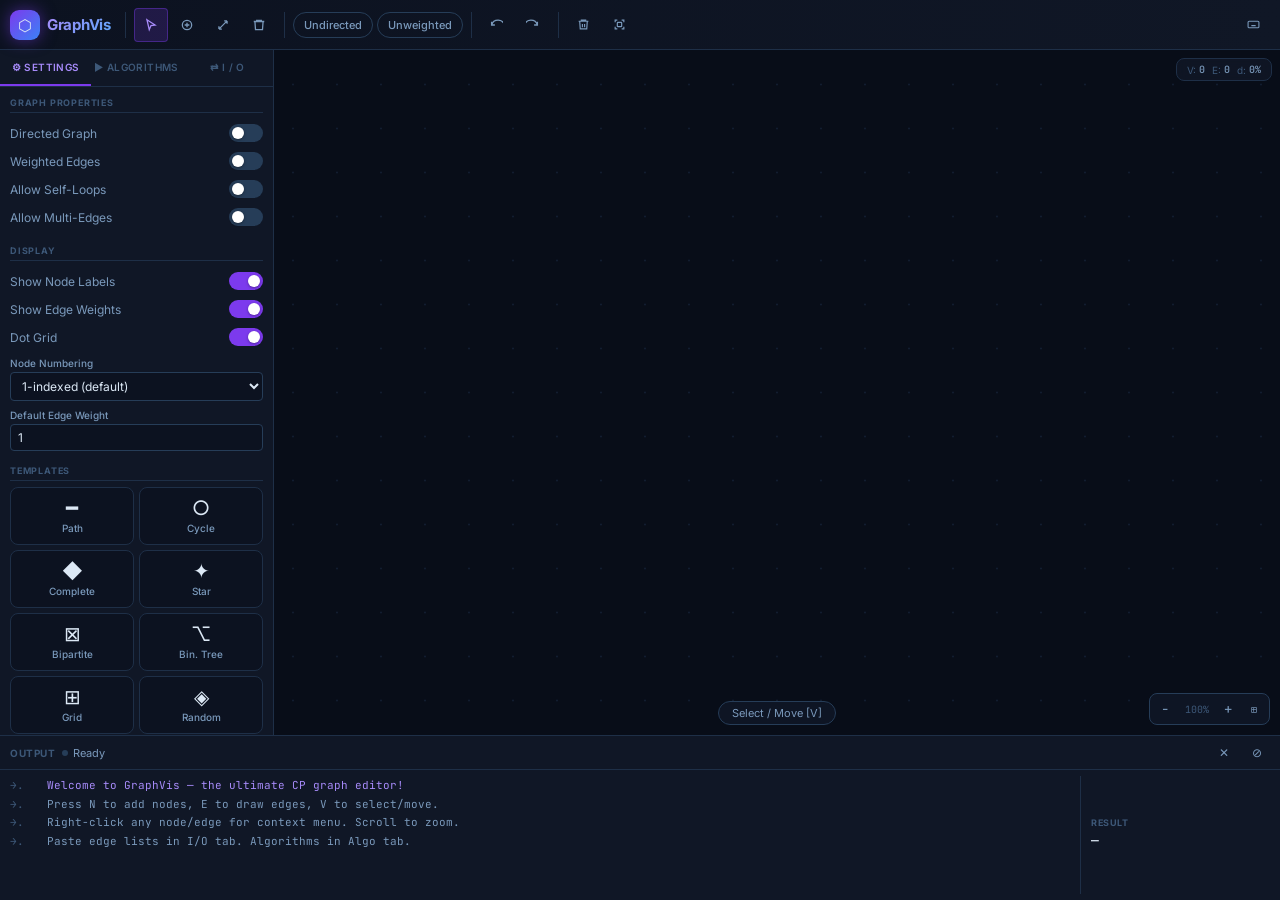
==== index.html @ 04831a8e "first commit" ====
<!DOCTYPE html>
<html lang="en">
<head>
<meta charset="UTF-8">
<meta name="viewport" content="width=device-width, initial-scale=1.0">
<title>GraphVis — Graph Editor for Competitive Programming</title>
<meta name="description" content="The ultimate graph editor for competitive programming. Visualize BFS, DFS, Dijkstra, Kruskal MST, bridges, SCC, topological sort and more with step-by-step animation.">
<link rel="preconnect" href="https://fonts.googleapis.com">
<link href="https://fonts.googleapis.com/css2?family=Inter:wght@300;400;500;600;700&family=JetBrains+Mono:wght@400;500;600&display=swap" rel="stylesheet">
<style>
:root{
  --bg:#080d18;--bg2:#0c1220;--panel:#101726;--panel2:#16202f;--panel3:#1c293d;
  --border:#1e2f47;--border2:#263d58;--border3:#3a5275;
  --txt:#dce8f5;--txt2:#7a99bb;--txt3:#3d5878;
  --accent:#7c3aed;--accentL:#a78bfa;--blue:#3b82f6;--blueL:#60a5fa;
  --green:#10b981;--greenL:#34d399;--orange:#f59e0b;--orangeL:#fbbf24;
  --red:#ef4444;--redL:#f87171;--teal:#14b8a6;
  --r1:4px;--r2:8px;--r3:12px;
  --font:'Inter',-apple-system,sans-serif;
  --mono:'JetBrains Mono','Fira Code',monospace;
  --sidebar:274px;--header:50px;--output:165px;
}
*,*::before,*::after{margin:0;padding:0;box-sizing:border-box}
html,body{height:100%;overflow:hidden}
body{font-family:var(--font);background:var(--bg);color:var(--txt);display:flex;flex-direction:column;user-select:none}
#header{height:var(--header);background:linear-gradient(90deg,var(--bg2),var(--panel));border-bottom:1px solid var(--border);display:flex;align-items:center;padding:0 10px;gap:6px;flex-shrink:0;position:relative;z-index:50}
.logo{display:flex;align-items:center;gap:7px;padding-right:6px}
.logo-hex{width:30px;height:30px;background:linear-gradient(135deg,var(--accent),var(--blue));border-radius:9px;display:flex;align-items:center;justify-content:center;font-size:16px;box-shadow:0 0 16px rgba(124,58,237,.5);flex-shrink:0}
.logo-name{font-size:15px;font-weight:700;letter-spacing:-.3px;background:linear-gradient(135deg,var(--accentL),var(--blueL));-webkit-background-clip:text;-webkit-text-fill-color:transparent;background-clip:text}
.hsep{width:1px;height:26px;background:var(--border);margin:0 2px;flex-shrink:0}
.spacer{flex:1}
.tool-group{display:flex;gap:2px}
.tbtn{width:34px;height:34px;border:none;border-radius:var(--r1);background:transparent;color:var(--txt2);cursor:pointer;display:flex;align-items:center;justify-content:center;font-size:15px;transition:all .14s;position:relative;flex-shrink:0}
.tbtn:hover{background:var(--panel3);color:var(--txt)}
.tbtn.active{background:rgba(124,58,237,.18);color:var(--accentL);box-shadow:inset 0 0 0 1px rgba(124,58,237,.4)}
.chip-group{display:flex;gap:4px}
.chip{height:26px;padding:0 10px;border:1px solid var(--border2);border-radius:13px;background:transparent;color:var(--txt2);font-size:11px;font-family:var(--font);font-weight:500;cursor:pointer;transition:all .14s;white-space:nowrap}
.chip:hover{border-color:var(--accent);color:var(--accentL)}
.chip.on{background:rgba(124,58,237,.18);border-color:var(--accent);color:var(--accentL)}
#main{flex:1;display:flex;overflow:hidden}
#sidebar{width:var(--sidebar);background:var(--panel);border-right:1px solid var(--border);display:flex;flex-direction:column;flex-shrink:0;overflow:hidden}
.stabs{display:flex;border-bottom:1px solid var(--border);flex-shrink:0}
.stab{flex:1;height:36px;border:none;background:transparent;color:var(--txt3);font-size:10px;font-family:var(--font);font-weight:600;cursor:pointer;transition:all .14s;display:flex;align-items:center;justify-content:center;gap:4px;letter-spacing:.4px;text-transform:uppercase;border-bottom:2px solid transparent}
.stab:hover{color:var(--txt2)}
.stab.on{color:var(--accentL);border-bottom-color:var(--accent)}
.spanel{flex:1;overflow-y:auto;overflow-x:hidden;padding:10px 10px 16px}
.spanel::-webkit-scrollbar{width:3px}
.spanel::-webkit-scrollbar-thumb{background:var(--border2);border-radius:2px}
.gone{display:none!important}
.sec{margin-bottom:14px}
.sec-h{font-size:9px;font-weight:700;text-transform:uppercase;letter-spacing:.8px;color:var(--txt3);margin-bottom:6px;padding-bottom:4px;border-bottom:1px solid var(--border)}
.sw-row{display:flex;align-items:center;justify-content:space-between;padding:5px 0}
.sw-lbl{font-size:12px;color:var(--txt2)}
.sw{width:34px;height:18px;background:var(--border2);border-radius:9px;position:relative;cursor:pointer;transition:background .2s;flex-shrink:0;border:none;outline:none;display:flex;align-items:center}
.sw::after{content:'';position:absolute;width:12px;height:12px;background:#fff;border-radius:50%;left:3px;transition:transform .2s;box-shadow:0 1px 3px rgba(0,0,0,.35)}
.sw.on{background:var(--accent)}
.sw.on::after{transform:translateX(16px)}
.field{margin-bottom:8px}
.field label{display:block;font-size:10px;color:var(--txt2);margin-bottom:3px;font-weight:500}
select,input[type="text"],input[type="number"],textarea{width:100%;background:var(--bg2);border:1px solid var(--border2);border-radius:var(--r1);color:var(--txt);font-family:var(--font);font-size:12px;padding:5px 7px;outline:none;transition:border-color .14s}
select:focus,input:focus,textarea:focus{border-color:var(--accent);box-shadow:0 0 0 2px rgba(124,58,237,.12)}
textarea{font-family:var(--mono);font-size:11px;resize:vertical;min-height:90px;line-height:1.6}
.btn{display:inline-flex;align-items:center;justify-content:center;gap:5px;height:30px;padding:0 11px;border:none;border-radius:var(--r1);font-family:var(--font);font-size:12px;font-weight:500;cursor:pointer;transition:all .14s;white-space:nowrap}
.btn-p{background:var(--accent);color:#fff;box-shadow:0 2px 8px rgba(124,58,237,.3)}
.btn-p:hover{background:#6d28d9;transform:translateY(-1px)}
.btn-s{background:var(--panel2);color:var(--txt2);border:1px solid var(--border2)}
.btn-s:hover{color:var(--txt);border-color:var(--border3)}
.btn-w{width:100%;margin-top:3px}
.btn-row{display:flex;gap:5px}
.algo-grp-lbl{font-size:9px;font-weight:700;text-transform:uppercase;letter-spacing:.5px;color:var(--txt3);padding:8px 6px 3px}
.algo-item{display:flex;align-items:center;gap:8px;padding:6px 7px;border-radius:var(--r1);cursor:pointer;transition:all .12s;border:1px solid transparent}
.algo-item:hover{background:var(--panel2)}
.algo-item.sel{background:rgba(124,58,237,.1);border-color:rgba(124,58,237,.3)}
.algo-dot{width:8px;height:8px;border-radius:50%;flex-shrink:0}
.algo-name{font-size:12px;font-weight:500}
.algo-tag{margin-left:auto;font-size:9px;padding:1px 5px;border-radius:3px;background:var(--border);color:var(--txt3)}
.sp-row{display:flex;align-items:center;gap:7px;margin-top:7px}
.sp-row label{font-size:11px;color:var(--txt2);white-space:nowrap}
input[type="range"]{-webkit-appearance:none;flex:1;height:3px;background:var(--border2);border-radius:2px;outline:none;cursor:pointer}
input[type="range"]::-webkit-slider-thumb{-webkit-appearance:none;width:13px;height:13px;border-radius:50%;background:var(--accent);cursor:pointer;box-shadow:0 0 6px rgba(124,58,237,.5)}
.anim-bar{display:flex;align-items:center;justify-content:center;gap:5px;margin-top:8px}
.abtn{width:28px;height:28px;border:1px solid var(--border2);border-radius:50%;background:var(--panel2);color:var(--txt2);cursor:pointer;display:flex;align-items:center;justify-content:center;font-size:12px;transition:all .12s}
.abtn:hover{border-color:var(--accent);color:var(--accentL)}
.abtn.play{width:34px;height:34px;background:var(--accent);border-color:var(--accent);color:#fff;font-size:14px;box-shadow:0 0 12px rgba(124,58,237,.4)}
.abtn.play:hover{background:#6d28d9}
.step-ctr{font-size:10px;color:var(--txt3);font-family:var(--mono);text-align:center;margin-top:5px}
.tmpl-grid{display:grid;grid-template-columns:1fr 1fr;gap:5px}
.tmpl-item{border:1px solid var(--border);border-radius:var(--r2);padding:10px 6px;text-align:center;cursor:pointer;transition:all .15s;background:var(--bg2)}
.tmpl-item:hover{border-color:var(--accent);background:rgba(124,58,237,.06);transform:translateY(-1px)}
.tmpl-icon{font-size:20px;line-height:1;margin-bottom:4px}
.tmpl-name{font-size:10px;color:var(--txt2);font-weight:500}
.exp-list{display:flex;flex-direction:column;gap:5px}
.exp-item{border:1px solid var(--border);border-radius:var(--r1);padding:7px 9px;display:flex;align-items:center;justify-content:space-between;transition:all .12s}
.exp-item:hover{border-color:var(--border2);background:var(--panel2)}
.exp-nm{font-size:12px;font-weight:500}
.exp-desc{font-size:10px;color:var(--txt3)}
.exp-copy{font-size:10px;padding:2px 8px;border:1px solid var(--border2);border-radius:3px;background:transparent;color:var(--txt2);cursor:pointer;transition:all .12s}
.exp-copy:hover{border-color:var(--accent);color:var(--accentL)}
#cw{flex:1;position:relative;overflow:hidden}
#canvas{display:block;width:100%;height:100%;cursor:default}
#canvas.m-node{cursor:crosshair}
#canvas.m-edge{cursor:cell}
#canvas.m-del{cursor:not-allowed}
#canvas.m-panning{cursor:grabbing}
#gstats{position:absolute;top:8px;right:8px;display:flex;gap:7px;background:rgba(16,23,38,.88);backdrop-filter:blur(8px);border:1px solid var(--border);border-radius:var(--r2);padding:4px 10px;font-size:10px;color:var(--txt3);pointer-events:none}
.gstat{display:flex;align-items:center;gap:3px}
.gstat-val{color:var(--txt2);font-family:var(--mono);font-weight:500}
#legend{position:absolute;top:8px;left:8px;background:rgba(16,23,38,.9);backdrop-filter:blur(8px);border:1px solid var(--border);border-radius:var(--r2);padding:7px 10px;display:none;flex-direction:column;gap:4px}
#legend.show{display:flex}
.leg-row{display:flex;align-items:center;gap:6px;font-size:10px;color:var(--txt3)}
.leg-dot{width:8px;height:8px;border-radius:50%;flex-shrink:0}
#mode-lbl{position:absolute;bottom:10px;left:50%;transform:translateX(-50%);background:rgba(16,23,38,.9);backdrop-filter:blur(8px);border:1px solid var(--border2);border-radius:20px;padding:4px 13px;font-size:11px;color:var(--txt2);pointer-events:none;white-space:nowrap}
#zbar{position:absolute;bottom:10px;right:10px;display:flex;align-items:center;gap:2px;background:rgba(16,23,38,.9);backdrop-filter:blur(8px);border:1px solid var(--border2);border-radius:var(--r2);padding:3px}
.zbtn{width:24px;height:24px;border:none;border-radius:var(--r1);background:transparent;color:var(--txt2);cursor:pointer;display:flex;align-items:center;justify-content:center;font-size:14px;font-family:var(--mono);transition:all .12s}
.zbtn:hover{background:var(--panel3);color:var(--txt)}
#zlbl{font-size:10px;color:var(--txt3);font-family:var(--mono);min-width:35px;text-align:center}
#ctxm{position:fixed;background:var(--panel);border:1px solid var(--border2);border-radius:var(--r2);padding:3px;box-shadow:0 8px 24px rgba(0,0,0,.5);z-index:500;min-width:155px;display:none}
#ctxm.show{display:block}
.cm-item{display:flex;align-items:center;gap:8px;padding:6px 10px;border-radius:4px;font-size:12px;cursor:pointer;color:var(--txt2);transition:all .1s}
.cm-item:hover{background:var(--panel2);color:var(--txt)}
.cm-item.danger{color:var(--redL)}
.cm-item.danger:hover{background:rgba(239,68,68,.1)}
.cm-sep{height:1px;background:var(--border);margin:3px 0}
#output{height:var(--output);background:var(--panel);border-top:1px solid var(--border);display:flex;flex-direction:column;flex-shrink:0}
#out-header{height:34px;display:flex;align-items:center;padding:0 10px;border-bottom:1px solid var(--border);gap:7px}
.out-title{font-size:10px;font-weight:700;text-transform:uppercase;letter-spacing:.5px;color:var(--txt3)}
.status-row{display:flex;align-items:center;gap:5px;font-size:11px;color:var(--txt2)}
.sdot{width:6px;height:6px;border-radius:50%;background:var(--border2);transition:background .2s}
.sdot.run{background:var(--green);animation:pulse 1s infinite}
.sdot.done{background:var(--blue)}
.sdot.err{background:var(--red)}
@keyframes pulse{0%,100%{opacity:1}50%{opacity:.4}}
#out-body{flex:1;overflow:hidden;display:flex;padding:6px 10px;gap:10px}
#out-log{flex:1;overflow-y:auto;font-family:var(--mono);font-size:11px;color:var(--txt2);line-height:1.7}
#out-log::-webkit-scrollbar{width:3px}
#out-log::-webkit-scrollbar-thumb{background:var(--border2);border-radius:2px}
.log-row{display:flex;gap:7px}
.log-n{color:var(--txt3);min-width:30px}
.log-t{color:var(--txt2)}
.log-t.hl{color:var(--accentL)}
.log-t.ok{color:var(--greenL)}
.log-t.warn{color:var(--orangeL)}
.log-t.err{color:var(--redL)}
#out-res{width:190px;flex-shrink:0;border-left:1px solid var(--border);padding-left:10px;display:flex;flex-direction:column;justify-content:center;gap:4px}
.res-lbl{font-size:9px;font-weight:700;text-transform:uppercase;letter-spacing:.5px;color:var(--txt3)}
.res-val{font-family:var(--mono);font-size:13px;color:var(--txt);font-weight:500;word-break:break-all}
.res-sub{font-size:10px;color:var(--txt3);word-break:break-all}
#wtip{position:fixed;background:var(--panel);border:1px solid var(--border2);border-radius:var(--r2);padding:7px 8px;display:none;z-index:300;box-shadow:0 8px 24px rgba(0,0,0,.45)}
#wtip.show{display:flex;gap:5px;align-items:center}
#win{width:65px}
.wbtn{height:24px;padding:0 7px;font-size:11px}
#overlay{position:fixed;inset:0;background:rgba(0,0,0,.65);backdrop-filter:blur(4px);z-index:600;display:none;align-items:center;justify-content:center}
#overlay.show{display:flex}
.modal{background:var(--panel);border:1px solid var(--border2);border-radius:var(--r3);box-shadow:0 20px 60px rgba(0,0,0,.55);max-width:500px;width:90%;max-height:80vh;overflow:hidden;display:flex;flex-direction:column}
.modal-h{display:flex;align-items:center;justify-content:space-between;padding:12px 15px;border-bottom:1px solid var(--border)}
.modal-title{font-size:14px;font-weight:600}
.modal-x{width:22px;height:22px;border:none;background:transparent;color:var(--txt3);cursor:pointer;border-radius:4px;display:flex;align-items:center;justify-content:center;font-size:15px;transition:all .12s}
.modal-x:hover{background:var(--panel2);color:var(--txt)}
.modal-b{padding:14px 15px;overflow-y:auto;flex:1}
.sct{width:100%;border-collapse:collapse}
.sct th{text-align:left;font-size:9px;text-transform:uppercase;letter-spacing:.5px;color:var(--txt3);padding:3px 7px;border-bottom:1px solid var(--border)}
.sct td{padding:5px 7px;font-size:12px;border-bottom:1px solid var(--border);color:var(--txt2)}
.sct tr:last-child td{border-bottom:none}
kbd{display:inline-block;padding:1px 5px;background:var(--bg2);border:1px solid var(--border2);border-radius:3px;font-family:var(--mono);font-size:10px;color:var(--txt2)}
.tmf{display:flex;flex-direction:column;gap:10px}
.tmf-desc{font-size:11px;color:var(--txt3)}
.input-row{display:flex;gap:6px}
.input-row .field{flex:1}
#toast{position:fixed;bottom:18px;left:50%;transform:translateX(-50%) translateY(16px);background:var(--panel2);border:1px solid var(--border2);border-radius:var(--r2);padding:7px 15px;font-size:13px;color:var(--txt);box-shadow:0 8px 24px rgba(0,0,0,.4);opacity:0;transition:all .22s;z-index:2000;pointer-events:none}
#toast.show{opacity:1;transform:translateX(-50%) translateY(0)}
#toast.ok{border-color:rgba(16,185,129,.4);color:var(--greenL)}
#toast.err{border-color:rgba(239,68,68,.4);color:var(--redL)}
::-webkit-scrollbar{width:3px;height:3px}
::-webkit-scrollbar-track{background:transparent}
::-webkit-scrollbar-thumb{background:var(--border2);border-radius:2px}
</style>
</head>
<body>
<div id="header">
  <div class="logo"><div class="logo-hex">&#x2b21;</div><span class="logo-name">GraphVis</span></div>
  <div class="hsep"></div>
  <div class="tool-group">
    <button class="tbtn active" id="t-sel" title="Select [V]"><svg width="14" height="14" viewBox="0 0 24 24" fill="none" stroke="currentColor" stroke-width="2.2"><path d="M5 3l14 9-7 1-3 7z"/></svg></button>
    <button class="tbtn" id="t-node" title="Add Node [N]"><svg width="14" height="14" viewBox="0 0 24 24" fill="none" stroke="currentColor" stroke-width="2.2"><circle cx="12" cy="12" r="8"/><path d="M12 8v8M8 12h8"/></svg></button>
    <button class="tbtn" id="t-edge" title="Add Edge [E]"><svg width="14" height="14" viewBox="0 0 24 24" fill="none" stroke="currentColor" stroke-width="2.2"><path d="M5 19L19 5M5 19h5M5 19v-5M19 5h-5M19 5v5"/></svg></button>
    <button class="tbtn" id="t-del" title="Delete [Del]"><svg width="14" height="14" viewBox="0 0 24 24" fill="none" stroke="currentColor" stroke-width="2.2"><path d="M3 6h18M8 6V4h8v2M19 6l-1 14H6L5 6"/></svg></button>
  </div>
  <div class="hsep"></div>
  <div class="chip-group">
    <button class="chip" id="chip-dir">Undirected</button>
    <button class="chip" id="chip-wt">Unweighted</button>
  </div>
  <div class="hsep"></div>
  <div class="tool-group">
    <button class="tbtn" id="btn-undo" title="Undo [Ctrl+Z]"><svg width="13" height="13" viewBox="0 0 24 24" fill="none" stroke="currentColor" stroke-width="2.5"><path d="M3 7v6h6"/><path d="M3 13C4.5 7.5 9.5 4 15 4c4.5 0 8 2 10 5"/></svg></button>
    <button class="tbtn" id="btn-redo" title="Redo [Ctrl+Y]"><svg width="13" height="13" viewBox="0 0 24 24" fill="none" stroke="currentColor" stroke-width="2.5"><path d="M21 7v6h-6"/><path d="M21 13C19.5 7.5 14.5 4 9 4c-4.5 0-8 2-10 5"/></svg></button>
  </div>
  <div class="hsep"></div>
  <div class="tool-group">
    <button class="tbtn" id="btn-clear" title="Clear Graph"><svg width="13" height="13" viewBox="0 0 24 24" fill="none" stroke="currentColor" stroke-width="2.2"><path d="M3 6h18M8 6V4h8v2M19 6l-1 14H6L5 6"/><path d="M10 11v6M14 11v6"/></svg></button>
    <button class="tbtn" id="btn-fit" title="Fit View [F]"><svg width="13" height="13" viewBox="0 0 24 24" fill="none" stroke="currentColor" stroke-width="2.2"><path d="M4 8V4h4M20 8V4h-4M4 16v4h4M20 16v4h-4"/><rect x="8" y="8" width="8" height="8" rx="1"/></svg></button>
  </div>
  <div class="spacer"></div>
  <div class="tool-group">
    <button class="tbtn" id="btn-sc" title="Keyboard Shortcuts [?]"><svg width="13" height="13" viewBox="0 0 24 24" fill="none" stroke="currentColor" stroke-width="2"><rect x="2" y="6" width="20" height="12" rx="2"/><path d="M6 10h.01M10 10h.01M14 10h.01M18 10h.01M8 14h8"/></svg></button>
  </div>
</div>
<div id="main">
<div id="sidebar">
  <div class="stabs">
    <button class="stab on" data-tab="settings">&#9881; Settings</button>
    <button class="stab" data-tab="algo">&#9654; Algorithms</button>
    <button class="stab" data-tab="io">&#8644; I / O</button>
  </div>
  <div class="spanel" id="tab-settings">
    <div class="sec">
      <div class="sec-h">Graph Properties</div>
      <div class="sw-row"><span class="sw-lbl">Directed Graph</span><button class="sw" id="sw-dir"></button></div>
      <div class="sw-row"><span class="sw-lbl">Weighted Edges</span><button class="sw" id="sw-wt"></button></div>
      <div class="sw-row"><span class="sw-lbl">Allow Self-Loops</span><button class="sw" id="sw-sl"></button></div>
      <div class="sw-row"><span class="sw-lbl">Allow Multi-Edges</span><button class="sw" id="sw-me"></button></div>
    </div>
    <div class="sec">
      <div class="sec-h">Display</div>
      <div class="sw-row"><span class="sw-lbl">Show Node Labels</span><button class="sw on" id="sw-lb"></button></div>
      <div class="sw-row"><span class="sw-lbl">Show Edge Weights</span><button class="sw on" id="sw-ew"></button></div>
      <div class="sw-row"><span class="sw-lbl">Dot Grid</span><button class="sw on" id="sw-gr"></button></div>
      <div class="field" style="margin-top:6px"><label>Node Numbering</label><select id="sel-num"><option value="1">1-indexed (default)</option><option value="0">0-indexed</option></select></div>
      <div class="field"><label>Default Edge Weight</label><input type="number" id="def-wt" value="1" min="-9999" max="9999"></div>
    </div>
    <div class="sec">
      <div class="sec-h">Templates</div>
      <div class="tmpl-grid" id="tmpl-grid">
        <div class="tmpl-item" data-t="path"><div class="tmpl-icon">&#9473;</div><div class="tmpl-name">Path</div></div>
        <div class="tmpl-item" data-t="cycle"><div class="tmpl-icon">&#9675;</div><div class="tmpl-name">Cycle</div></div>
        <div class="tmpl-item" data-t="complete"><div class="tmpl-icon">&#9670;</div><div class="tmpl-name">Complete</div></div>
        <div class="tmpl-item" data-t="star"><div class="tmpl-icon">&#10022;</div><div class="tmpl-name">Star</div></div>
        <div class="tmpl-item" data-t="bipartite"><div class="tmpl-icon">&#8864;</div><div class="tmpl-name">Bipartite</div></div>
        <div class="tmpl-item" data-t="tree"><div class="tmpl-icon">&#8997;</div><div class="tmpl-name">Bin. Tree</div></div>
        <div class="tmpl-item" data-t="grid"><div class="tmpl-icon">&#8862;</div><div class="tmpl-name">Grid</div></div>
        <div class="tmpl-item" data-t="random"><div class="tmpl-icon">&#9672;</div><div class="tmpl-name">Random</div></div>
      </div>
    </div>
  </div>
  <div class="spanel gone" id="tab-algo">
    <div class="sec">
      <div class="sec-h">Select Algorithm</div>
      <div class="algo-grp-lbl">Traversal</div>
      <div class="algo-item" data-algo="bfs"><div class="algo-dot" style="background:#3b82f6"></div><span class="algo-name">BFS</span><span class="algo-tag">Traversal</span></div>
      <div class="algo-item" data-algo="dfs"><div class="algo-dot" style="background:#a78bfa"></div><span class="algo-name">DFS</span><span class="algo-tag">Traversal</span></div>
      <div class="algo-grp-lbl">Shortest Path</div>
      <div class="algo-item" data-algo="dijkstra"><div class="algo-dot" style="background:#10b981"></div><span class="algo-name">Dijkstra</span><span class="algo-tag">SSSP</span></div>
      <div class="algo-item" data-algo="bellman"><div class="algo-dot" style="background:#f59e0b"></div><span class="algo-name">Bellman-Ford</span><span class="algo-tag">SSSP</span></div>
      <div class="algo-item" data-algo="floyd"><div class="algo-dot" style="background:#ec4899"></div><span class="algo-name">Floyd-Warshall</span><span class="algo-tag">APSP</span></div>
      <div class="algo-grp-lbl">Spanning Tree</div>
      <div class="algo-item" data-algo="kruskal"><div class="algo-dot" style="background:#f59e0b"></div><span class="algo-name">Kruskal MST</span><span class="algo-tag">MST</span></div>
      <div class="algo-item" data-algo="prim"><div class="algo-dot" style="background:#14b8a6"></div><span class="algo-name">Prim MST</span><span class="algo-tag">MST</span></div>
      <div class="algo-grp-lbl">Connectivity</div>
      <div class="algo-item" data-algo="bridges"><div class="algo-dot" style="background:#ef4444"></div><span class="algo-name">Find Bridges</span><span class="algo-tag">Tarjan</span></div>
      <div class="algo-item" data-algo="artic"><div class="algo-dot" style="background:#f97316"></div><span class="algo-name">Articulation Points</span><span class="algo-tag">Tarjan</span></div>
      <div class="algo-item" data-algo="scc"><div class="algo-dot" style="background:#8b5cf6"></div><span class="algo-name">SCC (Kosaraju)</span><span class="algo-tag">SCC</span></div>
      <div class="algo-item" data-algo="bipartite"><div class="algo-dot" style="background:#06b6d4"></div><span class="algo-name">Bipartite Check</span><span class="algo-tag">2-Col</span></div>
      <div class="algo-grp-lbl">Other</div>
      <div class="algo-item" data-algo="topo"><div class="algo-dot" style="background:#84cc16"></div><span class="algo-name">Topological Sort</span><span class="algo-tag">DAG</span></div>
      <div class="algo-item" data-algo="euler"><div class="algo-dot" style="background:#f472b6"></div><span class="algo-name">Euler Circuit</span><span class="algo-tag">Euler</span></div>
    </div>
    <div class="sec" id="algo-params">
      <div class="sec-h">Parameters</div>
      <div class="field" id="p-src"><label>Source Node</label><select id="sel-src"></select></div>
      <div class="field gone" id="p-dst"><label>Destination Node</label><select id="sel-dst"></select></div>
      <div class="sp-row"><label>Speed</label><input type="range" id="spd-sl" min="1" max="10" value="5"><span id="spd-val" style="font-size:10px;color:var(--txt3);min-width:25px;font-family:var(--mono)">5x</span></div>
      <button class="btn btn-p btn-w" id="btn-run">&#9654; Run Algorithm</button>
    </div>
    <div class="sec gone" id="anim-sec">
      <div class="sec-h">Animation</div>
      <div class="anim-bar">
        <button class="abtn" id="a-first">&#9198;</button>
        <button class="abtn" id="a-prev">&#9194;</button>
        <button class="abtn play" id="a-play">&#9654;</button>
        <button class="abtn" id="a-next">&#9193;</button>
        <button class="abtn" id="a-last">&#9197;</button>
      </div>
      <div class="step-ctr" id="step-ctr">Step 0 / 0</div>
      <button class="btn btn-s btn-w" style="margin-top:6px" id="btn-rst">&#8634; Reset</button>
    </div>
  </div>
  <div class="spanel gone" id="tab-io">
    <div class="sec">
      <div class="sec-h">Text Input &mdash; Edge List</div>
      <div class="field"><label>Paste edges (one per line: u v [w])</label><textarea id="el-in" placeholder="Example:&#10;1 2&#10;1 3 5&#10;2 3 2&#10;&#10;# lines with # are skipped&#10;First line can be 'n m'"></textarea></div>
      <div class="btn-row"><button class="btn btn-p" id="btn-parse" style="flex:1">&#10227; Parse</button><button class="btn btn-s" id="btn-el-clear">&#10005;</button></div>
      <div class="sw-row" style="margin-top:6px"><span class="sw-lbl" style="font-size:11px">Live update on type</span><button class="sw" id="sw-live"></button></div>
    </div>
    <div class="sec">
      <div class="sec-h">Export / Copy</div>
      <div class="exp-list">
        <div class="exp-item"><div><div class="exp-nm">Edge List</div><div class="exp-desc">u v [w] per line</div></div><button class="exp-copy" data-exp="el">Copy</button></div>
        <div class="exp-item"><div><div class="exp-nm">Adjacency Matrix</div><div class="exp-desc">n&times;n space-separated</div></div><button class="exp-copy" data-exp="am">Copy</button></div>
        <div class="exp-item"><div><div class="exp-nm">C++ Adj List</div><div class="exp-desc">vector&lt;pair&gt; adj[]</div></div><button class="exp-copy" data-exp="cpp">Copy</button></div>
        <div class="exp-item"><div><div class="exp-nm">Python Adj List</div><div class="exp-desc">dict of lists</div></div><button class="exp-copy" data-exp="py">Copy</button></div>
        <div class="exp-item"><div><div class="exp-nm">DOT (Graphviz)</div><div class="exp-desc">digraph / graph</div></div><button class="exp-copy" data-exp="dot">Copy</button></div>
        <div class="exp-item"><div><div class="exp-nm">PNG Image</div><div class="exp-desc">Save canvas as PNG</div></div><button class="exp-copy" data-exp="png">Save</button></div>
      </div>
    </div>
    <div class="sec">
      <div class="sec-h">Adjacency Matrix Input</div>
      <div class="field"><label>Paste matrix (space-separated rows)</label><textarea id="mat-in" style="min-height:70px" placeholder="0 1 0&#10;1 0 1&#10;0 1 0"></textarea></div>
      <button class="btn btn-s btn-w" id="btn-pmat">Parse Matrix</button>
    </div>
  </div>
</div>
<div id="cw">
  <canvas id="canvas"></canvas>
  <div id="gstats"><div class="gstat">V: <span class="gstat-val" id="sv">0</span></div><div class="gstat">E: <span class="gstat-val" id="se">0</span></div><div class="gstat">d: <span class="gstat-val" id="sd">0%</span></div></div>
  <div id="legend">
    <div class="leg-row"><div class="leg-dot" style="background:#3b82f6"></div>Start / Source</div>
    <div class="leg-row"><div class="leg-dot" style="background:#ef4444"></div>End / Bridge</div>
    <div class="leg-row"><div class="leg-dot" style="background:#f59e0b"></div>Current / Active</div>
    <div class="leg-row"><div class="leg-dot" style="background:#7c3aed"></div>Visited / Queued</div>
    <div class="leg-row"><div class="leg-dot" style="background:#10b981"></div>Path / MST</div>
    <div class="leg-row"><div class="leg-dot" style="background:#60a5fa"></div>Bipartite A</div>
    <div class="leg-row"><div class="leg-dot" style="background:#86efac"></div>Bipartite B</div>
  </div>
  <div id="mode-lbl">Select / Move</div>
  <div id="zbar"><button class="zbtn" id="z-out">&minus;</button><span id="zlbl">100%</span><button class="zbtn" id="z-in">+</button><button class="zbtn" id="z-fit" style="font-size:10px">&#8862;</button></div>
</div>
</div>
<div id="output">
  <div id="out-header">
    <span class="out-title">Output</span>
    <div class="status-row"><div class="sdot" id="sdot"></div><span id="stxt">Ready</span></div>
    <div class="spacer"></div>
    <button class="tbtn" id="btn-clr-out" title="Clear" style="width:26px;height:26px;font-size:12px">&#10005;</button>
    <button class="tbtn" id="btn-cpy-out" title="Copy" style="width:26px;height:26px;font-size:12px">&#8856;</button>
  </div>
  <div id="out-body"><div id="out-log"></div><div id="out-res"><div class="res-lbl">Result</div><div class="res-val" id="rval">&mdash;</div><div class="res-sub" id="rsub"></div></div></div>
</div>
<div id="wtip"><input type="number" id="win" value="1" min="-9999" max="9999"><button class="btn btn-p wbtn" id="wok">OK</button><button class="btn btn-s wbtn" id="wcancel">&#10005;</button></div>
<div id="ctxm">
  <div class="cm-item" id="cm-label">&#9999; Edit Label</div>
  <div class="cm-item" id="cm-weight">&#9878; Edit Weight</div>
  <div class="cm-item" id="cm-src">&#9654; Set as Source</div>
  <div class="cm-item" id="cm-dst">&#9678; Set as Destination</div>
  <div class="cm-sep"></div>
  <div class="cm-item danger" id="cm-del">&#128465; Delete</div>
</div>
<div id="overlay"><div class="modal"><div class="modal-h"><span class="modal-title" id="modal-t">Title</span><button class="modal-x" id="modal-x">&#10005;</button></div><div class="modal-b" id="modal-b"></div></div></div>
<div id="toast"></div>
<script>
'use strict';
const NR=22,AS=10,LR=18,ZMN=.08,ZMX=8,ZST=1.15;
const NC={def:['#1a2840','#2d4a70'],start:['#1e3a8a','#3b82f6'],end:['#7f1d1d','#ef4444'],curr:['#78350f','#f59e0b'],vis:['#2e1065','#7c3aed'],queue:['#0c2a4a','#38bdf8'],path:['#064e3b','#10b981'],mst:['#3d2806','#f59e0b'],brd:['#450a0a','#ef4444'],ap:['#431407','#f97316'],bpA:['#1e3a5f','#60a5fa'],bpB:['#14532d','#86efac']};
const SCC_F=['#1e1b4b','#0f172a','#052e16','#431407','#1a1a2e','#3b0764'];
const SCC_B=['#a78bfa','#60a5fa','#86efac','#fdba74','#f9a8d4','#c4b5fd'];
const EC={def:'#253447',hover:'#3d5570',sel:'#7c3aed',hl:'#7c3aed',path:'#10b981',mst:'#f59e0b',brd:'#ef4444',cons:'#3b82f6',rej:'#1e2d3d',tree:'#5b21b6',back:'#92400e',cross:'#155e75'};
const G={nodes:[],edges:[],directed:false,weighted:false,allowLoops:false,allowMulti:false,showLabels:true,showWeights:true,showGrid:true,nodeStart:1,defWt:1,nc:0,ec:0};
const UI={mode:'select',zoom:1,panX:0,panY:0,isPan:false,panSX:0,panSY:0,panSPX:0,panSPY:0,selNode:null,selEdge:null,hovNode:null,hovEdge:null,edgeSrc:null,drag:false,dragN:null,dragOX:0,dragOY:0,mx:0,my:0,mwx:0,mwy:0,ctxTgt:null,ctxType:''};
const ANIM={name:null,steps:[],cur:-1,playing:false,timer:null,nC:{},eC:{},speed:5};
const HIST={past:[],future:[]};
const canvas=document.getElementById('canvas');
const ctx=canvas.getContext('2d');
const outLog=document.getElementById('out-log');
const rval=document.getElementById('rval');
const rsub=document.getElementById('rsub');
const sdot=document.getElementById('sdot');
const stxt=document.getElementById('stxt');
const zlbl=document.getElementById('zlbl');
const modeLbl=document.getElementById('mode-lbl');
const legend=document.getElementById('legend');
const ctxm=document.getElementById('ctxm');
const wtip=document.getElementById('wtip');
const win=document.getElementById('win');
const nid=()=>++G.nc;
const eid=()=>++G.ec;
const s2w=(sx,sy)=>({x:(sx-UI.panX)/UI.zoom,y:(sy-UI.panY)/UI.zoom});
const w2s=(wx,wy)=>({x:wx*UI.zoom+UI.panX,y:wy*UI.zoom+UI.panY});
const gn=id=>G.nodes.find(n=>n.id===id);
function nlbl(n){if(n.label!==undefined)return n.label;return n.id+G.nodeStart-1;}
function nodeAt(sx,sy){const{x:wx,y:wy}=s2w(sx,sy);for(let i=G.nodes.length-1;i>=0;i--){const n=G.nodes[i];const dx=n.x-wx,dy=n.y-wy;if(dx*dx+dy*dy<=NR*NR)return n;}return null;}
function edgeAt(sx,sy){const{x:wx,y:wy}=s2w(sx,sy);for(let i=G.edges.length-1;i>=0;i--){const e=G.edges[i];if(e.from===e.to)continue;const f=gn(e.from),t=gn(e.to);if(!f||!t)continue;if(distToEdge(wx,wy,f,t,e)<9/UI.zoom)return e;}return null;}
function distToEdge(px,py,f,t,e){const{cx,cy}=edgeCP(e);if(cx!==null){let md=Infinity;for(let tt=0;tt<=1;tt+=.06){const it=1-tt;const x=it*it*f.x+2*it*tt*cx+tt*tt*t.x;const y=it*it*f.y+2*it*tt*cy+tt*tt*t.y;const dx=px-x,dy=py-y;md=Math.min(md,Math.sqrt(dx*dx+dy*dy));}return md;}const dx=t.x-f.x,dy=t.y-f.y;const l2=dx*dx+dy*dy;if(!l2){const ddx=px-f.x,ddy=py-f.y;return Math.sqrt(ddx*ddx+ddy*ddy);}const tt=Math.max(0,Math.min(1,((px-f.x)*dx+(py-f.y)*dy)/l2));const nx=f.x+tt*dx,ny=f.y+tt*dy;const nnx=px-nx,nny=py-ny;return Math.sqrt(nnx*nnx+nny*nny);}
function edgeCP(e){if(!G.directed)return{cx:null,cy:null};const rev=G.edges.find(r=>r.id!==e.id&&r.from===e.to&&r.to===e.from);if(!rev)return{cx:null,cy:null};const f=gn(e.from),t=gn(e.to);if(!f||!t)return{cx:null,cy:null};const mx=(f.x+t.x)/2,my=(f.y+t.y)/2;const dx=t.x-f.x,dy=t.y-f.y;const len=Math.sqrt(dx*dx+dy*dy)||1;return{cx:mx-(dy/len)*32,cy:my+(dx/len)*32};}
function hasEdge(a,b){return G.directed?G.edges.some(e=>e.from===a&&e.to===b):G.edges.some(e=>(e.from===a&&e.to===b)||(e.from===b&&e.to===a));}
function nbrs(uid){const r=[];for(const e of G.edges){if(e.from===uid)r.push({node:e.to,edge:e,w:e.weight??G.defWt});else if(!G.directed&&e.to===uid)r.push({node:e.from,edge:e,w:e.weight??G.defWt});}return r;}
function revNbrs(uid){const r=[];for(const e of G.edges){if(e.to===uid)r.push({node:e.from,edge:e});else if(!G.directed&&e.from===uid)r.push({node:e.to,edge:e});}return r;}
function cloneG(){return{nodes:G.nodes.map(n=>({...n})),edges:G.edges.map(e=>({...e})),nc:G.nc,ec:G.ec};}
function toast(msg,type='',ms=2400){const el=document.getElementById('toast');el.textContent=msg;el.className='show '+type;clearTimeout(el._t);el._t=setTimeout(()=>el.className='',ms);}
function updStats(){const v=G.nodes.length,e=G.edges.length;document.getElementById('sv').textContent=v;document.getElementById('se').textContent=e;const max=G.directed?v*(v-1):v*(v-1)/2;document.getElementById('sd').textContent=max>0?Math.round(e/max*100)+'%':'0%';}
function updSel(){['sel-src','sel-dst'].forEach(id=>{const el=document.getElementById(id);const old=el.value;el.innerHTML='<option value="">\u2014 auto \u2014</option>'+G.nodes.map(n=>`<option value="${n.id}">${nlbl(n)}</option>`).join('');if(old)el.value=old;});}
function saveH(){HIST.past.push(cloneG());if(HIST.past.length>60)HIST.past.shift();HIST.future=[];}
function applyH(s){resetAnim();G.nodes=s.nodes;G.edges=s.edges;G.nc=s.nc;G.ec=s.ec;UI.selNode=null;UI.selEdge=null;updStats();updSel();}
function undo(){if(!HIST.past.length)return;HIST.future.push(cloneG());applyH(HIST.past.pop());}
function redo(){if(!HIST.future.length)return;HIST.past.push(cloneG());applyH(HIST.future.pop());}
function resize(){const cw=document.getElementById('cw');canvas.width=cw.clientWidth;canvas.height=cw.clientHeight;}
function drawBg(){ctx.fillStyle='#080d18';ctx.fillRect(0,0,canvas.width,canvas.height);if(!G.showGrid)return;const step=44*UI.zoom;if(step<8)return;ctx.fillStyle='rgba(30,47,71,0.6)';const ox=((UI.panX%step)+step)%step;const oy=((UI.panY%step)+step)%step;for(let x=ox-step;x<canvas.width+step;x+=step)for(let y=oy-step;y<canvas.height+step;y+=step){ctx.beginPath();ctx.arc(x,y,.9,0,Math.PI*2);ctx.fill();}}
function nodeColors(n){const s=ANIM.nC[n.id];if(!s)return NC.def;if(s.startsWith('scc')){const i=parseInt(s.slice(3))%6;return[SCC_F[i],SCC_B[i]];}return NC[s]||NC.def;}
function edgeColor(e){const s=ANIM.eC[e.id];if(s)return EC[s]||EC.def;if(e===UI.selEdge)return EC.sel;if(e===UI.hovEdge)return EC.hover;return EC.def;}
function drawArr(ex,ey,angle){ctx.save();ctx.translate(ex,ey);ctx.rotate(angle);ctx.beginPath();ctx.moveTo(0,0);ctx.lineTo(-AS,-AS*.4);ctx.lineTo(-AS,AS*.4);ctx.closePath();ctx.fill();ctx.restore();}
function rRect(c,x,y,w,h,r){if(c.roundRect){c.beginPath();c.roundRect(x,y,w,h,r);}else{c.beginPath();c.moveTo(x+r,y);c.lineTo(x+w-r,y);c.arcTo(x+w,y,x+w,y+r,r);c.lineTo(x+w,y+h-r);c.arcTo(x+w,y+h,x+w-r,y+h,r);c.lineTo(x+r,y+h);c.arcTo(x,y+h,x,y+h-r,r);c.lineTo(x,y+r);c.arcTo(x,y,x+r,y,r);c.closePath();}}
function drawEdge(e){const f=gn(e.from),t=gn(e.to);if(!f||!t)return;const col=edgeColor(e);ctx.save();ctx.strokeStyle=col;ctx.fillStyle=col;ctx.lineWidth=e===UI.selEdge?2.5:1.8;if(f.id===t.id){const lx=f.x+NR*.7,ly=f.y-NR*.7;ctx.beginPath();ctx.arc(lx,ly,LR,0,Math.PI*2);ctx.stroke();if(G.directed){const ang=-Math.PI*.04;drawArr(lx+LR*Math.cos(ang),ly+LR*Math.sin(ang),-Math.PI/2);}if(G.weighted&&e.weight!==undefined&&G.showWeights)drawWL(f.x+NR*1.7,f.y-NR*1.7,e.weight,col);ctx.restore();return;}const{cx:cpx,cy:cpy}=edgeCP(e);const curved=cpx!==null;const dx=t.x-f.x,dy=t.y-f.y;const len=Math.sqrt(dx*dx+dy*dy)||1;let sx,sy,ex2,ey2,midX,midY;if(curved){const dsX=cpx-f.x,dsY=cpy-f.y;const lS=Math.sqrt(dsX*dsX+dsY*dsY)||1;sx=f.x+(dsX/lS)*NR;sy=f.y+(dsY/lS)*NR;const deX=cpx-t.x,deY=cpy-t.y;const lE=Math.sqrt(deX*deX+deY*deY)||1;ex2=t.x+(deX/lE)*NR;ey2=t.y+(deY/lE)*NR;midX=.25*sx+.5*cpx+.25*ex2;midY=.25*sy+.5*cpy+.25*ey2;ctx.beginPath();ctx.moveTo(sx,sy);ctx.quadraticCurveTo(cpx,cpy,ex2,ey2);ctx.stroke();if(G.directed){const tt=.95;const atx=2*(1-tt)*(cpx-sx)+2*tt*(ex2-cpx);const aty=2*(1-tt)*(cpy-sy)+2*tt*(ey2-cpy);drawArr(ex2,ey2,Math.atan2(aty,atx));}}else{sx=f.x+(dx/len)*NR;sy=f.y+(dy/len)*NR;ex2=t.x-(dx/len)*NR;ey2=t.y-(dy/len)*NR;midX=(sx+ex2)/2;midY=(sy+ey2)/2;ctx.beginPath();ctx.moveTo(sx,sy);ctx.lineTo(ex2,ey2);ctx.stroke();if(G.directed)drawArr(ex2,ey2,Math.atan2(dy,dx));}if(G.weighted&&e.weight!==undefined&&G.showWeights)drawWL(midX,midY,e.weight,col);ctx.restore();}
function drawWL(x,y,w,col){const text=String(w);ctx.save();ctx.font='500 11px JetBrains Mono,monospace';const tw=ctx.measureText(text).width,pad=3;ctx.fillStyle='rgba(8,13,24,.9)';rRect(ctx,x-tw/2-pad,y-8,tw+pad*2,14,3);ctx.fill();ctx.strokeStyle=col+'55';ctx.lineWidth=.6;ctx.stroke();ctx.fillStyle=col;ctx.textAlign='center';ctx.textBaseline='middle';ctx.fillText(text,x,y+.5);ctx.restore();}
function drawNode(n){const[fill,border]=nodeColors(n);const isSel=n===UI.selNode,isES=n===UI.edgeSrc,isHov=n===UI.hovNode;ctx.save();if(isSel||isES||ANIM.nC[n.id]){ctx.shadowColor=border;ctx.shadowBlur=isES?22:14;}ctx.beginPath();ctx.arc(n.x,n.y,NR,0,Math.PI*2);ctx.fillStyle=fill;ctx.fill();ctx.shadowBlur=0;ctx.strokeStyle=isSel?'#a78bfa':(isES?'#60a5fa':border);ctx.lineWidth=isSel?2.5:(isHov?2:1.5);ctx.stroke();if(isSel){ctx.beginPath();ctx.arc(n.x,n.y,NR+5,0,Math.PI*2);ctx.strokeStyle='rgba(167,139,250,.22)';ctx.lineWidth=2.5;ctx.stroke();}if(isES){ctx.beginPath();ctx.arc(n.x,n.y,NR+5,0,Math.PI*2);ctx.strokeStyle='rgba(96,165,250,.3)';ctx.lineWidth=2;ctx.stroke();}if(G.showLabels){const lbl=String(nlbl(n));ctx.fillStyle='#dce8f5';ctx.font=`600 ${lbl.length>2?10:13}px Inter,sans-serif`;ctx.textAlign='center';ctx.textBaseline='middle';ctx.fillText(lbl,n.x,n.y+.5);}ctx.restore();}
function drawTemp(){if(!UI.edgeSrc)return;const f=UI.edgeSrc;const{x:wx,y:wy}=s2w(UI.mx,UI.my);const dx=wx-f.x,dy=wy-f.y;const len=Math.sqrt(dx*dx+dy*dy)||1;ctx.save();ctx.strokeStyle='#7c3aed';ctx.lineWidth=1.8;ctx.setLineDash([6,4]);ctx.globalAlpha=.65;ctx.beginPath();ctx.moveTo(f.x+(dx/len)*NR,f.y+(dy/len)*NR);ctx.lineTo(wx,wy);ctx.stroke();ctx.restore();}
function render(){ctx.clearRect(0,0,canvas.width,canvas.height);drawBg();ctx.save();ctx.translate(UI.panX,UI.panY);ctx.scale(UI.zoom,UI.zoom);G.edges.forEach(drawEdge);if(UI.edgeSrc&&UI.mode==='addEdge')drawTemp();G.nodes.forEach(drawNode);ctx.restore();zlbl.textContent=Math.round(UI.zoom*100)+'%';requestAnimationFrame(render);}
canvas.addEventListener('mousedown',onMD);
canvas.addEventListener('mousemove',onMM);
canvas.addEventListener('mouseup',onMU);
canvas.addEventListener('wheel',onWh,{passive:false});
canvas.addEventListener('contextmenu',onCM);
canvas.addEventListener('dblclick',onDbl);
function onMD(e){if(e.button===1){e.preventDefault();startPan(e);return;}if(e.button!==0)return;UI.mx=e.offsetX;UI.my=e.offsetY;hideCtx();hideWtip();const node=nodeAt(e.offsetX,e.offsetY);const edge=node?null:edgeAt(e.offsetX,e.offsetY);if(UI.mode==='select'){if(node){selNode(node);UI.drag=true;UI.dragN=node;const{x,y}=s2w(e.offsetX,e.offsetY);UI.dragOX=node.x-x;UI.dragOY=node.y-y;}else if(edge){selEdge(edge);}else{desel();startPan(e);}}else if(UI.mode==='addNode'){if(!node)addNode(e.offsetX,e.offsetY);}else if(UI.mode==='addEdge'){if(node){if(!UI.edgeSrc){UI.edgeSrc=node;}else{if(UI.edgeSrc!==node||G.allowLoops)addEdge(UI.edgeSrc,node);UI.edgeSrc=null;}}else UI.edgeSrc=null;}else if(UI.mode==='delete'){if(node)delNode(node);else if(edge)delEdge(edge);}}
function startPan(e){UI.isPan=true;UI.panSX=e.offsetX;UI.panSY=e.offsetY;UI.panSPX=UI.panX;UI.panSPY=UI.panY;canvas.classList.add('m-panning');}
function onMM(e){UI.mx=e.offsetX;UI.my=e.offsetY;const{x,y}=s2w(e.offsetX,e.offsetY);UI.mwx=x;UI.mwy=y;if(UI.isPan){UI.panX=UI.panSPX+(e.offsetX-UI.panSX);UI.panY=UI.panSPY+(e.offsetY-UI.panSY);return;}if(UI.drag&&UI.dragN){UI.dragN.x=x+UI.dragOX;UI.dragN.y=y+UI.dragOY;return;}UI.hovNode=nodeAt(e.offsetX,e.offsetY);UI.hovEdge=UI.hovNode?null:edgeAt(e.offsetX,e.offsetY);}
function onMU(e){if(UI.isPan){UI.isPan=false;canvas.classList.remove('m-panning');}if(UI.drag&&UI.dragN){saveH();UI.drag=false;UI.dragN=null;}}
function onWh(e){e.preventDefault();const f=e.deltaY>0?1/ZST:ZST;const nz=Math.max(ZMN,Math.min(ZMX,UI.zoom*f));const{x,y}=s2w(e.offsetX,e.offsetY);UI.zoom=nz;UI.panX=e.offsetX-x*UI.zoom;UI.panY=e.offsetY-y*UI.zoom;}
function onCM(e){e.preventDefault();const node=nodeAt(e.offsetX,e.offsetY);const edge=node?null:edgeAt(e.offsetX,e.offsetY);if(!node&&!edge)return;UI.ctxTgt=node||edge;UI.ctxType=node?'node':'edge';document.getElementById('cm-label').style.display=node?'':'none';document.getElementById('cm-weight').style.display=G.weighted?'':'none';document.getElementById('cm-src').style.display=node?'':'none';document.getElementById('cm-dst').style.display=node?'':'none';ctxm.style.left=e.pageX+'px';ctxm.style.top=e.pageY+'px';ctxm.classList.add('show');}
function onDbl(e){const node=nodeAt(e.offsetX,e.offsetY);if(node){editLabel(node);return;}if(UI.mode==='select'||UI.mode==='addNode')addNode(e.offsetX,e.offsetY);}
function hideCtx(){ctxm.classList.remove('show');}
function hideWtip(){wtip.classList.remove('show');}
document.addEventListener('click',e=>{if(!ctxm.contains(e.target))hideCtx();});
document.getElementById('cm-del').onclick=()=>{if(!UI.ctxTgt)return;UI.ctxType==='node'?delNode(UI.ctxTgt):delEdge(UI.ctxTgt);hideCtx();};
document.getElementById('cm-label').onclick=()=>{if(UI.ctxTgt&&UI.ctxType==='node')editLabel(UI.ctxTgt);hideCtx();};
document.getElementById('cm-weight').onclick=()=>{if(UI.ctxTgt&&UI.ctxType==='edge')showWtip(UI.ctxTgt);hideCtx();};
document.getElementById('cm-src').onclick=()=>{if(UI.ctxTgt&&UI.ctxType==='node'){document.getElementById('sel-src').value=UI.ctxTgt.id;switchTab('algo');toast('Source set','ok');}hideCtx();};
document.getElementById('cm-dst').onclick=()=>{if(UI.ctxTgt&&UI.ctxType==='node'){document.getElementById('sel-dst').value=UI.ctxTgt.id;switchTab('algo');toast('Destination set','ok');}hideCtx();};
function addNode(sx,sy){saveH();const{x,y}=s2w(sx,sy);const n={id:nid(),x,y};G.nodes.push(n);updStats();updSel();return n;}
function addEdge(f,t){if(!G.allowMulti&&hasEdge(f.id,t.id)){if(G.weighted){const ex=G.edges.find(e=>(e.from===f.id&&e.to===t.id)||(!G.directed&&e.from===t.id&&e.to===f.id));if(ex)showWtip(ex);}return;}saveH();const e={id:eid(),from:f.id,to:t.id,weight:G.defWt};G.edges.push(e);if(G.weighted)showWtip(e,true);updStats();return e;}
function delNode(n){saveH();G.nodes=G.nodes.filter(x=>x.id!==n.id);G.edges=G.edges.filter(e=>e.from!==n.id&&e.to!==n.id);if(UI.selNode===n)UI.selNode=null;updStats();updSel();}
function delEdge(e){saveH();G.edges=G.edges.filter(x=>x.id!==e.id);if(UI.selEdge===e)UI.selEdge=null;updStats();}
function selNode(n){UI.selNode=n;UI.selEdge=null;}
function selEdge(e){UI.selEdge=e;UI.selNode=null;}
function desel(){UI.selNode=null;UI.selEdge=null;}
function editLabel(n){const v=prompt('Node label:',String(nlbl(n)));if(v!==null){saveH();n.label=v===''?undefined:v;}}
function showWtip(edge,isNew=false){const f=gn(edge.from),t=gn(edge.to);if(!f||!t)return;const mid=w2s((f.x+t.x)/2,(f.y+t.y)/2);win.value=edge.weight??G.defWt;wtip.style.left=(mid.x+8)+'px';wtip.style.top=(mid.y-22)+'px';wtip.classList.add('show');win.focus();win.select();const ok=()=>{const v=parseFloat(win.value);if(!isNaN(v)){saveH();edge.weight=v;}else if(isNew)delEdge(edge);hideWtip();};document.getElementById('wok').onclick=ok;document.getElementById('wcancel').onclick=()=>{if(isNew)delEdge(edge);hideWtip();};win.onkeydown=ev=>{if(ev.key==='Enter')ok();if(ev.key==='Escape'){if(isNew)delEdge(edge);hideWtip();}};}
function setMode(m){UI.mode=m;UI.edgeSrc=null;document.querySelectorAll('.tbtn[id^="t-"]').forEach(b=>b.classList.remove('active'));const map={select:'t-sel',addNode:'t-node',addEdge:'t-edge',delete:'t-del'};if(map[m])document.getElementById(map[m]).classList.add('active');const cs={select:'',addNode:'m-node',addEdge:'m-edge',delete:'m-del'};canvas.className=cs[m]||'';const ms={select:'Select / Move  [V]',addNode:'Add Node  [N]  \u2014 click canvas',addEdge:'Add Edge  [E]  \u2014 click source then target',delete:'Delete Mode  [Del]'};modeLbl.textContent=ms[m]||m;}
document.getElementById('t-sel').onclick=()=>setMode('select');
document.getElementById('t-node').onclick=()=>setMode('addNode');
document.getElementById('t-edge').onclick=()=>setMode('addEdge');
document.getElementById('t-del').onclick=()=>setMode('delete');
document.getElementById('btn-undo').onclick=undo;
document.getElementById('btn-redo').onclick=redo;
document.getElementById('btn-clear').onclick=()=>{if(!G.nodes.length)return;if(confirm('Clear the entire graph?')){saveH();G.nodes=[];G.edges=[];G.nc=0;G.ec=0;resetAnim();updStats();updSel();}};
document.getElementById('btn-fit').onclick=fitView;
function setDir(v){G.directed=v;const c=document.getElementById('chip-dir');c.textContent=v?'Directed':'Undirected';c.classList.toggle('on',v);document.getElementById('sw-dir').classList.toggle('on',v);}
function setWt(v){G.weighted=v;const c=document.getElementById('chip-wt');c.textContent=v?'Weighted':'Unweighted';c.classList.toggle('on',v);document.getElementById('sw-wt').classList.toggle('on',v);}
document.getElementById('chip-dir').onclick=()=>setDir(!G.directed);
document.getElementById('chip-wt').onclick=()=>setWt(!G.weighted);
document.getElementById('sw-dir').onclick=()=>setDir(!G.directed);
document.getElementById('sw-wt').onclick=()=>setWt(!G.weighted);
function mkSw(id,getter,setter){document.getElementById(id).onclick=()=>{setter(!getter());document.getElementById(id).classList.toggle('on',getter());};}
mkSw('sw-sl',()=>G.allowLoops,v=>G.allowLoops=v);
mkSw('sw-me',()=>G.allowMulti,v=>G.allowMulti=v);
mkSw('sw-lb',()=>G.showLabels,v=>G.showLabels=v);
mkSw('sw-ew',()=>G.showWeights,v=>G.showWeights=v);
mkSw('sw-gr',()=>G.showGrid,v=>G.showGrid=v);
document.getElementById('sel-num').onchange=e=>G.nodeStart=parseInt(e.target.value);
document.getElementById('def-wt').onchange=e=>G.defWt=parseFloat(e.target.value)||1;
document.getElementById('z-in').onclick=()=>zoomAt(canvas.width/2,canvas.height/2,ZST);
document.getElementById('z-out').onclick=()=>zoomAt(canvas.width/2,canvas.height/2,1/ZST);
document.getElementById('z-fit').onclick=fitView;
function zoomAt(cx,cy,f){const{x,y}=s2w(cx,cy);UI.zoom=Math.max(ZMN,Math.min(ZMX,UI.zoom*f));UI.panX=cx-x*UI.zoom;UI.panY=cy-y*UI.zoom;}
function fitView(){if(!G.nodes.length){UI.zoom=1;UI.panX=canvas.width/2;UI.panY=canvas.height/2;return;}const pad=60;const xs=G.nodes.map(n=>n.x),ys=G.nodes.map(n=>n.y);const minX=Math.min(...xs)-pad,maxX=Math.max(...xs)+pad;const minY=Math.min(...ys)-pad,maxY=Math.max(...ys)+pad;const sx=canvas.width/(maxX-minX),sy=canvas.height/(maxY-minY);UI.zoom=Math.max(ZMN,Math.min(ZMX,Math.min(sx,sy)*.95));UI.panX=canvas.width/2-((minX+maxX)/2)*UI.zoom;UI.panY=canvas.height/2-((minY+maxY)/2)*UI.zoom;}
function switchTab(t){document.querySelectorAll('.stab').forEach(s=>s.classList.toggle('on',s.dataset.tab===t));['settings','algo','io'].forEach(id=>{document.getElementById('tab-'+id).classList.toggle('gone',id!==t);});}
document.querySelectorAll('.stab').forEach(b=>b.addEventListener('click',()=>switchTab(b.dataset.tab)));
document.getElementById('tmpl-grid').addEventListener('click',e=>{const it=e.target.closest('.tmpl-item');if(!it)return;showTmpl(it.dataset.t);});
function showTmpl(type){const cfgs={path:{lbl:'Path Graph',ps:[{n:'n',l:'Nodes',d:6}]},cycle:{lbl:'Cycle Graph',ps:[{n:'n',l:'Nodes',d:7}]},complete:{lbl:'Complete K\u2099',ps:[{n:'n',l:'Nodes',d:5}]},star:{lbl:'Star Graph',ps:[{n:'n',l:'Leaves',d:7}]},bipartite:{lbl:'Complete Bipartite',ps:[{n:'m',l:'Left',d:3},{n:'n',l:'Right',d:3}]},tree:{lbl:'Binary Tree',ps:[{n:'d',l:'Depth',d:3}]},grid:{lbl:'Grid Graph',ps:[{n:'r',l:'Rows',d:3},{n:'c',l:'Cols',d:4}]},random:{lbl:'Random Graph',ps:[{n:'n',l:'Nodes',d:9},{n:'p',l:'Edge prob%',d:40}]}};const cfg=cfgs[type];if(!cfg)return;openModal(cfg.lbl,`<div class="tmf"><p class="tmf-desc">Clears current graph and generates template.</p><div class="input-row">${cfg.ps.map(p=>`<div class="field"><label>${p.l}</label><input type="number" id="tp-${p.n}" value="${p.d}" min="1" max="99"></div>`).join('')}</div><div class="btn-row"><button class="btn btn-p" id="tp-gen">Generate</button><button class="btn btn-s" id="tp-cx">Cancel</button></div></div>`);document.getElementById('tp-cx').onclick=closeModal;document.getElementById('tp-gen').onclick=()=>{const params={};cfg.ps.forEach(p=>{params[p.n]=parseFloat(document.getElementById('tp-'+p.n).value)||p.d;});genTmpl(type,params);closeModal();};}
function genTmpl(type,p){saveH();G.nodes=[];G.edges=[];G.nc=0;G.ec=0;const AN=(x,y)=>{const n={id:nid(),x,y};G.nodes.push(n);return n;};const AE=(a,b,w)=>G.edges.push({id:eid(),from:a.id,to:b.id,weight:w??G.defWt});const cx=0,cy=0;if(type==='path'){const n=Math.max(2,Math.min(50,p.n|0));const ns=[];for(let i=0;i<n;i++)ns.push(AN(cx+(i-(n-1)/2)*80,cy));for(let i=0;i<n-1;i++)AE(ns[i],ns[i+1]);}else if(type==='cycle'){const n=Math.max(3,Math.min(60,p.n|0));const r=Math.max(70,n*18);const ns=[];for(let i=0;i<n;i++)ns.push(AN(cx+r*Math.cos(i/n*Math.PI*2-Math.PI/2),cy+r*Math.sin(i/n*Math.PI*2-Math.PI/2)));for(let i=0;i<n;i++)AE(ns[i],ns[(i+1)%n]);}else if(type==='complete'){const n=Math.max(2,Math.min(20,p.n|0));const r=Math.max(70,n*26);const ns=[];for(let i=0;i<n;i++)ns.push(AN(cx+r*Math.cos(i/n*Math.PI*2-Math.PI/2),cy+r*Math.sin(i/n*Math.PI*2-Math.PI/2)));for(let i=0;i<n;i++)for(let j=i+1;j<n;j++)AE(ns[i],ns[j]);}else if(type==='star'){const n=Math.max(2,Math.min(40,p.n|0));const cen=AN(cx,cy);const r=Math.max(90,n*14);for(let i=0;i<n;i++){const lf=AN(cx+r*Math.cos(i/n*Math.PI*2),cy+r*Math.sin(i/n*Math.PI*2));AE(cen,lf);}}else if(type==='bipartite'){const m=Math.max(1,Math.min(15,p.m|0)),n=Math.max(1,Math.min(15,p.n|0));const L=[],R=[];for(let i=0;i<m;i++)L.push(AN(cx-110,cy+(i-(m-1)/2)*72));for(let i=0;i<n;i++)R.push(AN(cx+110,cy+(i-(n-1)/2)*72));for(const a of L)for(const b of R)AE(a,b);}else if(type==='tree'){const depth=Math.max(1,Math.min(6,p.d|0));const build=(d,x,y,dx)=>{const nd=AN(x,y);if(d<depth){const c1=build(d+1,x-dx,y+80,dx/2);const c2=build(d+1,x+dx,y+80,dx/2);AE(nd,c1);AE(nd,c2);}return nd;};build(1,cx,cy-depth*40,Math.pow(2,depth)*22);}else if(type==='grid'){const rows=Math.max(2,Math.min(10,p.r|0)),cols=Math.max(2,Math.min(10,p.c|0));const grid=[];for(let r=0;r<rows;r++){grid[r]=[];for(let c=0;c<cols;c++)grid[r][c]=AN(cx+(c-(cols-1)/2)*80,cy+(r-(rows-1)/2)*80);}for(let r=0;r<rows;r++)for(let c=0;c<cols;c++){if(c+1<cols)AE(grid[r][c],grid[r][c+1]);if(r+1<rows)AE(grid[r][c],grid[r+1][c]);}}else if(type==='random'){const n=Math.max(2,Math.min(30,p.n|0)),prob=(p.p||40)/100;const r=Math.max(80,n*20);const ns=[];for(let i=0;i<n;i++){const a=i/n*Math.PI*2,sc=(Math.random()-.5)*r*.25;ns.push(AN(cx+(r+sc)*Math.cos(a),cy+(r+sc)*Math.sin(a)));}for(let i=0;i<n;i++)for(let j=G.directed?0:i+1;j<n;j++)if(i!==j&&Math.random()<prob)AE(ns[i],ns[j],G.weighted?Math.ceil(Math.random()*20):G.defWt);}updStats();updSel();setTimeout(fitView,50);toast(`Generated ${G.nodes.length}V, ${G.edges.length}E`,'ok');}
function selAlgo(name){document.querySelectorAll('.algo-item').forEach(el=>el.classList.toggle('sel',el.dataset.algo===name));ANIM.name=name;const nd=['dijkstra','bellman'].includes(name);document.getElementById('p-dst').classList.toggle('gone',!nd);const ns=['kruskal','bridges','artic','scc','bipartite','topo','euler','floyd'].includes(name);document.getElementById('p-src').classList.toggle('gone',ns);}
document.querySelectorAll('.algo-item').forEach(el=>el.addEventListener('click',()=>selAlgo(el.dataset.algo)));
document.getElementById('spd-sl').oninput=e=>{ANIM.speed=parseInt(e.target.value);document.getElementById('spd-val').textContent=ANIM.speed+'x';};
document.getElementById('btn-run').onclick=runAlgo;
function runAlgo(){if(!ANIM.name){toast('Select an algorithm first','err');return;}if(!G.nodes.length){toast('Add some nodes first','err');return;}resetAnim();const srcId=parseInt(document.getElementById('sel-src').value)||G.nodes[0]?.id;const dstId=parseInt(document.getElementById('sel-dst').value)||null;let res;try{switch(ANIM.name){case 'bfs':res=aBFS(srcId);break;case 'dfs':res=aDFS(srcId);break;case 'dijkstra':res=aDijkstra(srcId,dstId);break;case 'bellman':res=aBellman(srcId);break;case 'floyd':res=aFloyd();break;case 'kruskal':res=aKruskal();break;case 'prim':res=aPrim(srcId);break;case 'bridges':res=aBridges();break;case 'artic':res=aArtic();break;case 'scc':res=aSCC();break;case 'bipartite':res=aBipartite();break;case 'topo':res=aTopo();break;case 'euler':res=aEuler();break;}}catch(err){console.error(err);toast('Error: '+err.message,'err');return;}if(!res)return;ANIM.steps=res.steps||[];legend.classList.add('show');document.getElementById('anim-sec').classList.remove('gone');switchTab('algo');if(ANIM.steps.length){applyStep(0);sdot.className='sdot run';stxt.textContent='Running\u2026';startPlay();}else{applyFinal(res);sdot.className='sdot done';stxt.textContent='Done';}}
function applyStep(i){if(i<0||i>=ANIM.steps.length)return;ANIM.cur=i;const s=ANIM.steps[i];ANIM.nC={...(s.nC||{})};ANIM.eC={...(s.eC||{})};if(s.msg)addLog(i+1,s.msg,s.t||'');if(s.rv){rval.textContent=s.rv;rsub.textContent=s.rs||'';}document.getElementById('step-ctr').textContent=`Step ${i+1} / ${ANIM.steps.length}`;}
function applyFinal(res){if(res.nC)ANIM.nC={...res.nC};if(res.eC)ANIM.eC={...res.eC};if(res.msg)addLog('\u2713',res.msg,'ok');if(res.rv){rval.textContent=res.rv;rsub.textContent=res.rs||'';}}
let animT=null;
function startPlay(){ANIM.playing=true;document.getElementById('a-play').textContent='\u23f8';playNext();}
function stopPlay(){ANIM.playing=false;clearTimeout(animT);document.getElementById('a-play').textContent='\u25b6';}
function playNext(){if(!ANIM.playing)return;const next=ANIM.cur+1;if(next>=ANIM.steps.length){stopPlay();sdot.className='sdot done';stxt.textContent='Done';return;}applyStep(next);const delays=[40,120,250,420,600,800,1100,1500,2000,2500];animT=setTimeout(playNext,delays[Math.max(0,Math.min(9,10-ANIM.speed))]);}
document.getElementById('a-play').onclick=()=>{ANIM.playing?stopPlay():startPlay();};
document.getElementById('a-first').onclick=()=>{stopPlay();applyStep(0);};
document.getElementById('a-prev').onclick=()=>{stopPlay();applyStep(ANIM.cur-1);};
document.getElementById('a-next').onclick=()=>{stopPlay();applyStep(ANIM.cur+1);};
document.getElementById('a-last').onclick=()=>{stopPlay();applyStep(ANIM.steps.length-1);};
document.getElementById('btn-rst').onclick=resetAnim;
function resetAnim(){stopPlay();ANIM.steps=[];ANIM.cur=-1;ANIM.nC={};ANIM.eC={};legend.classList.remove('show');document.getElementById('anim-sec').classList.add('gone');document.getElementById('step-ctr').textContent='Step 0 / 0';sdot.className='sdot';stxt.textContent='Ready';rval.textContent='\u2014';rsub.textContent='';}
function addLog(n,msg,t=''){const d=document.createElement('div');d.className='log-row';d.innerHTML=`<span class="log-n">${n}.</span><span class="log-t ${t}">${msg}</span>`;outLog.appendChild(d);outLog.scrollTop=outLog.scrollHeight;}
document.getElementById('btn-clr-out').onclick=()=>{outLog.innerHTML='';rval.textContent='\u2014';rsub.textContent='';};
document.getElementById('btn-cpy-out').onclick=()=>{const txt=[...outLog.querySelectorAll('.log-t')].map(e=>e.textContent).join('\n');navigator.clipboard.writeText(txt).then(()=>toast('Copied!','ok'));};
const ST=(nC,eC,msg,t,rv,rs)=>({nC:{...nC},eC:{...eC},msg,t:t||'',rv,rs});
function aBFS(sid){if(!gn(sid))return null;const steps=[],vis=new Set([sid]),q=[sid],ord=[],nC={},eC={};nC[sid]='start';steps.push(ST(nC,eC,`BFS from ${nlbl(gn(sid))}`,'hl'));while(q.length){const u=q.shift();ord.push(u);nC[u]=nC[u]==='start'?'start':'curr';steps.push(ST(nC,eC,`Processing ${nlbl(gn(u))}`,'',`Order: ${ord.map(id=>nlbl(gn(id))).join(' \u2192 ')}`));for(const{node:v,edge:e}of nbrs(u)){if(!vis.has(v)){vis.add(v);q.push(v);nC[v]='queue';eC[e.id]='tree';steps.push(ST(nC,eC,`Discovered ${nlbl(gn(v))}`));}else if(!eC[e.id])eC[e.id]='cross';}nC[u]='vis';steps.push(ST(nC,eC,`Done ${nlbl(gn(u))}`));}return{steps,nC:{...nC},eC:{...eC},msg:`BFS done. Visited ${vis.size}/${G.nodes.length}.`,rv:`Order: ${ord.map(id=>nlbl(gn(id))).join(' \u2192 ')}`,rs:`${vis.size} nodes`};}
function aDFS(sid){if(!gn(sid))return null;const steps=[],vis=new Set(),nC={},eC={},ord=[],par={};nC[sid]='start';function dfs(u){vis.add(u);ord.push(u);nC[u]=nC[u]==='start'?'start':'curr';steps.push(ST(nC,eC,`DFS visit ${nlbl(gn(u))}`,'',`Order: ${ord.map(id=>nlbl(gn(id))).join(' \u2192 ')}`));for(const{node:v,edge:e}of nbrs(u)){if(!vis.has(v)){par[v]=u;nC[v]='queue';eC[e.id]='tree';steps.push(ST(nC,eC,`Tree edge \u2192 ${nlbl(gn(v))}`));dfs(v);}else if(v!==par[u]&&!eC[e.id]){eC[e.id]='back';steps.push(ST(nC,eC,`Back edge \u2192 ${nlbl(gn(v))}`,'warn'));}}nC[u]='vis';steps.push(ST(nC,eC,`Done ${nlbl(gn(u))}`));}dfs(sid);return{steps,nC:{...nC},eC:{...eC},msg:`DFS done. Visited ${vis.size}/${G.nodes.length}.`,rv:`Order: ${ord.map(id=>nlbl(gn(id))).join(' \u2192 ')}`,rs:`${vis.size} nodes`};}
function aDijkstra(sid,did){if(!gn(sid))return null;const steps=[],dist={},prev={},vis=new Set(),nC={},eC={};G.nodes.forEach(n=>{dist[n.id]=Infinity;prev[n.id]=null;});dist[sid]=0;nC[sid]='start';if(did&&gn(did))nC[did]='end';const pq=[{id:sid,d:0}];while(pq.length){pq.sort((a,b)=>a.d-b.d);const{id:u,d}=pq.shift();if(vis.has(u))continue;vis.add(u);if(nC[u]!=='start'&&nC[u]!=='end')nC[u]='curr';const ds=G.nodes.map(n=>`${nlbl(n)}:${dist[n.id]===Infinity?'\u221e':dist[n.id]}`).join('  ');steps.push(ST(nC,eC,`Process ${nlbl(gn(u))} [d=${d}]`,'',ds));if(u===did){let c=did;while(prev[c]!==null){const pe=prev[c];const ee=G.edges.find(e=>(e.from===pe&&e.to===c)||(!G.directed&&e.from===c&&e.to===pe));if(ee)eC[ee.id]='path';nC[c]='path';c=pe;}nC[c]='start';const path=[];let x=did;while(x!==null){path.unshift(nlbl(gn(x)));x=prev[x];}steps.push(ST(nC,eC,`Path found! dist=${dist[did]}`,'ok',path.join(' \u2192 '),`Distance: ${dist[did]}`));break;}for(const{node:v,edge:e,w}of nbrs(u)){if(vis.has(v))continue;const nd=d+w;if(nd<dist[v]){dist[v]=nd;prev[v]=u;pq.push({id:v,d:nd});if(nC[v]!=='end')nC[v]='queue';eC[e.id]='hl';steps.push(ST(nC,eC,`Relax ${nlbl(gn(u))}\u2192${nlbl(gn(v))}=${nd}`));}}if(nC[u]==='curr')nC[u]='vis';}const allDist=G.nodes.map(n=>`${nlbl(n)}: ${dist[n.id]===Infinity?'\u221e':dist[n.id]}`).join(', ');return{steps,nC:{...nC},eC:{...eC},msg:'Dijkstra complete.',rv:did?`To ${nlbl(gn(did))}: ${dist[did]===Infinity?'\u221e':dist[did]}`:'All shortest paths',rs:did?'':allDist};}
function aBellman(sid){const steps=[],dist={},prev={},nC={},eC={};G.nodes.forEach(n=>{dist[n.id]=Infinity;prev[n.id]=null;});dist[sid]=0;nC[sid]='start';steps.push(ST(nC,eC,`Bellman-Ford from ${nlbl(gn(sid))}`,'hl'));const alledges=[...G.edges];if(!G.directed)alledges.push(...G.edges.map(e=>({...e,from:e.to,to:e.from})));for(let iter=0;iter<G.nodes.length-1;iter++){let changed=false;for(const e of alledges){const w=e.weight??G.defWt;if(dist[e.from]!==Infinity&&dist[e.from]+w<dist[e.to]){dist[e.to]=dist[e.from]+w;prev[e.to]=e.from;changed=true;eC[e.id]='path';if(nC[e.to]!=='start')nC[e.to]='queue';const ds=G.nodes.map(n=>`${nlbl(n)}:${dist[n.id]===Infinity?'\u221e':dist[n.id]}`).join('  ');steps.push(ST(nC,eC,`Iter${iter+1}: ${nlbl(gn(e.from))}\u2192${nlbl(gn(e.to))}=${dist[e.to]}`,'',ds));}}if(!changed)break;}let hasNeg=false;for(const e of alledges){const w=e.weight??G.defWt;if(dist[e.from]!==Infinity&&dist[e.from]+w<dist[e.to]){hasNeg=true;eC[e.id]='brd';steps.push(ST(nC,eC,'\u26a0 Negative cycle!','warn'));}}G.nodes.forEach(n=>{if(nC[n.id]==='queue')nC[n.id]='vis';});const allDist=G.nodes.map(n=>`${nlbl(n)}: ${dist[n.id]===Infinity?'\u221e':dist[n.id]}`).join(', ');return{steps,nC:{...nC},eC:{...eC},msg:hasNeg?'Negative cycle found!':'Bellman-Ford done.',rv:hasNeg?'\u2717 Neg Cycle':'All Distances',rs:allDist};}
function aFloyd(){const steps=[],n=G.nodes.length;const ids=G.nodes.map(x=>x.id);const idx={};ids.forEach((id,i)=>idx[id]=i);const INF=1e9;const dist=Array.from({length:n},(_,i)=>Array.from({length:n},(_,j)=>i===j?0:INF));for(const e of G.edges){const i=idx[e.from],j=idx[e.to],w=e.weight??G.defWt;if(w<dist[i][j])dist[i][j]=w;if(!G.directed&&w<dist[j][i])dist[j][i]=w;}for(let k=0;k<n;k++){const nC2={[ids[k]]:'curr'};steps.push(ST(nC2,{},`Intermediate: ${nlbl(G.nodes[k])} (${k+1}/${n})`));for(let i=0;i<n;i++)for(let j=0;j<n;j++)if(dist[i][k]!==INF&&dist[k][j]!==INF&&dist[i][k]+dist[k][j]<dist[i][j])dist[i][j]=dist[i][k]+dist[k][j];}return{steps,nC:{},eC:{},msg:'Floyd-Warshall done.',rv:'All-Pairs SP',rs:'Matrix computed'};}
class UF{constructor(ids){this.p={};this.r={};ids.forEach(id=>{this.p[id]=id;this.r[id]=0;});}find(x){if(this.p[x]!==x)this.p[x]=this.find(this.p[x]);return this.p[x];}union(x,y){const px=this.find(x),py=this.find(y);if(px===py)return false;if(this.r[px]<this.r[py])this.p[px]=py;else if(this.r[px]>this.r[py])this.p[py]=px;else{this.p[py]=px;this.r[px]++;}return true;}}
function aKruskal(){const steps=[],nC={},eC={};const edges=[...G.edges].sort((a,b)=>(a.weight??G.defWt)-(b.weight??G.defWt));const uf=new UF(G.nodes.map(n=>n.id));let tot=0,me=0;steps.push(ST({},{},'Kruskal: edges sorted by weight'));for(const e of edges){eC[e.id]='cons';steps.push(ST(nC,eC,`Consider (${nlbl(gn(e.from))},${nlbl(gn(e.to))}) w=${e.weight??G.defWt}`,'',`MST wt: ${tot}`));if(uf.union(e.from,e.to)){me++;tot+=e.weight??G.defWt;eC[e.id]='mst';nC[e.from]='mst';nC[e.to]='mst';steps.push(ST(nC,eC,`\u2713 Added! MST wt=${tot}`,'ok',`MST Weight: ${tot}`,`${me} edges`));}else{eC[e.id]='rej';steps.push(ST(nC,eC,'\u2717 Rejected (creates cycle)'));}}return{steps,nC:{...nC},eC:{...eC},msg:`Kruskal done. MST wt=${tot}.`,rv:`MST Weight: ${tot}`,rs:`${me} edge(s)`};}
function aPrim(sid){const steps=[],nC={},eC={},inMST=new Set(),dist={},prevE={};const INF=1e9;G.nodes.forEach(n=>dist[n.id]=INF);dist[sid]=0;nC[sid]='start';steps.push(ST(nC,eC,`Prim from ${nlbl(gn(sid))}`));let tot=0,me=0;for(let iter=0;iter<G.nodes.length;iter++){let u=null,mn=INF;for(const n of G.nodes)if(!inMST.has(n.id)&&dist[n.id]<mn){mn=dist[n.id];u=n.id;}if(u===null)break;inMST.add(u);if(prevE[u]){eC[prevE[u]]='mst';tot+=mn;me++;}nC[u]='mst';steps.push(ST(nC,eC,`Added ${nlbl(gn(u))} (w=${mn===0?0:mn})`,'ok',`MST wt: ${tot}`,`${me} edges`));for(const{node:v,edge:e,w}of nbrs(u)){if(!inMST.has(v)&&w<dist[v]){dist[v]=w;prevE[v]=e.id;if(nC[v]!=='mst')nC[v]='queue';eC[e.id]='hl';steps.push(ST(nC,eC,`Key[${nlbl(gn(v))}]=${w}`));}}}return{steps,nC:{...nC},eC:{...eC},msg:`Prim done. MST wt=${tot}.`,rv:`MST Weight: ${tot}`,rs:`${me} edge(s)`};}
function aBridges(){const steps=[],nC={},eC={},vis=new Set(),disc={},low={},parEdge={};let timer=0;const bridges=[];function dfs(u){vis.add(u);disc[u]=low[u]=++timer;nC[u]='curr';steps.push(ST(nC,eC,`Visit ${nlbl(gn(u))} [disc=${disc[u]}]`));for(const{node:v,edge:e}of nbrs(u)){if(!vis.has(v)){parEdge[v]=e.id;eC[e.id]='tree';dfs(v);low[u]=Math.min(low[u],low[v]);if(low[v]>disc[u]){bridges.push(e);eC[e.id]='brd';nC[u]='brd';nC[v]='brd';steps.push(ST(nC,eC,`\ud83c\udf09 BRIDGE (${nlbl(gn(u))},${nlbl(gn(v))})  low[v]=${low[v]}>disc[u]=${disc[u]}`,'warn',`Bridges: ${bridges.length}`));}}else if(e.id!==parEdge[u]){low[u]=Math.min(low[u],disc[v]);if(!eC[e.id])eC[e.id]='back';}}if(nC[u]!=='brd')nC[u]='vis';steps.push(ST(nC,eC,`Done ${nlbl(gn(u))} [low=${low[u]}]`));}for(const n of G.nodes)if(!vis.has(n.id)){parEdge[n.id]=undefined;dfs(n.id);}return{steps,nC:{...nC},eC:{...eC},msg:`Found ${bridges.length} bridge(s).`,rv:bridges.length?`${bridges.length} bridge(s)`:'No Bridges',rs:bridges.map(e=>`(${nlbl(gn(e.from))},${nlbl(gn(e.to))})`).join(', ')};}
function aArtic(){const steps=[],nC={},eC={},vis=new Set(),disc={},low={},parEdge={},aps=new Set();let timer=0;function dfs(u, pEdge){vis.add(u);disc[u]=low[u]=++timer;let ch=0;nC[u]='curr';steps.push(ST(nC,eC,`Visit ${nlbl(gn(u))} [disc=${disc[u]}]`));for(const{node:v,edge:e}of nbrs(u)){if(!vis.has(v)){ch++;parEdge[v]=e.id;eC[e.id]='tree';dfs(v, e.id);low[u]=Math.min(low[u],low[v]);if((pEdge===undefined&&ch>1)||(pEdge!==undefined&&low[v]>=disc[u])){aps.add(u);nC[u]='ap';steps.push(ST(nC,eC,`\u2b21 AP: ${nlbl(gn(u))}`,'warn',`APs: ${aps.size}`));}}else if(e.id!==pEdge){low[u]=Math.min(low[u],disc[v]);if(!eC[e.id])eC[e.id]='back';}}if(!aps.has(u))nC[u]='vis';steps.push(ST(nC,eC,`Done ${nlbl(gn(u))}`));}for(const n of G.nodes)if(!vis.has(n.id)){dfs(n.id, undefined);}return{steps,nC:{...nC},eC:{...eC},msg:`Found ${aps.size} AP(s).`,rv:aps.size?`${aps.size} AP(s)`:'No APs',rs:[...aps].map(id=>nlbl(gn(id))).join(', ')};}
function aSCC(){const steps=[],nC={},eC={},vis1=new Set(),order=[];function dfs1(u){vis1.add(u);nC[u]='curr';steps.push(ST(nC,eC,`Phase 1: ${nlbl(gn(u))}`));for(const{node:v}of nbrs(u))if(!vis1.has(v))dfs1(v);order.push(u);nC[u]='vis';}for(const n of G.nodes)if(!vis1.has(n.id))dfs1(n.id);steps.push(ST({...nC},{},`Phase 1 done. Order: ${order.map(id=>nlbl(gn(id))).join('\u2192')}`,'hl'));Object.keys(nC).forEach(k=>delete nC[k]);const vis2=new Set(),comps=[];function dfs2(u,ci,comp){vis2.add(u);nC[u]='scc'+ci;comp.push(u);steps.push(ST(nC,eC,`SCC${ci+1}: ${nlbl(gn(u))}`));for(const{node:v}of revNbrs(u))if(!vis2.has(v))dfs2(v,ci,comp);}for(let i=order.length-1;i>=0;i--){const u=order[i];if(!vis2.has(u)){const comp=[];comps.push(comp);dfs2(u,comps.length-1,comp);}}return{steps,nC:{...nC},eC:{...eC},msg:`Found ${comps.length} SCC(s).`,rv:`${comps.length} SCC(s)`,rs:comps.map((c,i)=>`SCC${i+1}:{${c.map(id=>nlbl(gn(id))).join(',')}}`).join(' | ')};}
function aBipartite(){const steps=[],nC={},eC={},col={};let isBp=true;for(const start of G.nodes){if(col[start.id]!==undefined)continue;const q=[start.id];col[start.id]=0;nC[start.id]='bpA';while(q.length){const u=q.shift();nC[u]=col[u]===0?'bpA':'bpB';steps.push(ST(nC,eC,`Color ${nlbl(gn(u))} \u2192 Group ${col[u]===0?'A':'B'}`));for(const{node:v,edge:e}of nbrs(u)){if(col[v]===undefined){col[v]=1-col[u];q.push(v);nC[v]=col[v]===0?'bpA':'bpB';eC[e.id]='tree';}else if(col[v]===col[u]){isBp=false;eC[e.id]='brd';steps.push(ST(nC,eC,`\u26a0 Conflict! ${nlbl(gn(u))},${nlbl(gn(v))} same group`,'warn'));}else if(!eC[e.id])eC[e.id]='cross';}}}return{steps,nC:{...nC},eC:{...eC},msg:isBp?'Graph IS bipartite.':'NOT bipartite.',rv:isBp?'\u2713 Bipartite':'\u2717 Not Bipartite',rs:isBp?'2-colorable':'Odd cycle exists'};}
function aTopo(){if(!G.directed){toast('Topo sort requires a directed graph','err');return null;}const steps=[],nC={},eC={},inD={};G.nodes.forEach(n=>inD[n.id]=0);G.edges.forEach(e=>inD[e.to]=(inD[e.to]||0)+1);const q=G.nodes.filter(n=>inD[n.id]===0).map(n=>n.id);q.forEach(id=>nC[id]='start');steps.push(ST(nC,eC,`Sources: [${q.map(id=>nlbl(gn(id))).join(', ')}]`,'hl'));const ord=[];while(q.length){q.sort((a,b)=>a-b);const u=q.shift();ord.push(u);nC[u]='curr';steps.push(ST(nC,eC,`Process ${nlbl(gn(u))}`,'',`Order: ${ord.map(id=>nlbl(gn(id))).join(' \u2192 ')}`));for(const{node:v,edge:e}of nbrs(u)){inD[v]--;eC[e.id]='path';if(inD[v]===0){q.push(v);nC[v]='queue';steps.push(ST(nC,eC,`${nlbl(gn(v))} in-deg\u21920`));}}nC[u]='vis';}const cyc=ord.length<G.nodes.length;return{steps,nC:{...nC},eC:{...eC},msg:cyc?'\u26a0 Graph has cycle!':'Topo sort done.',rv:cyc?'\u2717 Not a DAG':`${ord.map(id=>nlbl(gn(id))).join(' \u2192 ')}`,rs:cyc?'':`${ord.length} nodes`};}
function aEuler(){const steps=[],nC={},eC={};if(G.directed){const outD={},inD={};G.nodes.forEach(n=>{outD[n.id]=0;inD[n.id]=0;});G.edges.forEach(e=>{outD[e.from]++;inD[e.to]++;});if(!G.nodes.every(n=>outD[n.id]===inD[n.id])){steps.push(ST({},{},'\u26a0 in-deg\u2260out-deg: no Euler circuit','warn'));return{steps,msg:'No Euler circuit.',rv:'\u2717 No Euler Circuit'};}}else{const deg={};G.nodes.forEach(n=>deg[n.id]=0);G.edges.forEach(e=>{deg[e.from]++;deg[e.to]++;});const odd=G.nodes.filter(n=>deg[n.id]%2);if(odd.length){steps.push(ST({},{},`\u26a0 ${odd.length} odd-degree nodes`,'warn'));return{steps,msg:'No Euler circuit.',rv:'\u2717 No Euler Circuit',rs:`Odd: ${odd.map(n=>nlbl(n)).join(', ')}`};}}const used=new Set(),sid=G.nodes[0]?.id,stack=[sid],path=[];while(stack.length){const v=stack[stack.length-1];const fe=G.edges.find(e=>!used.has(e.id)&&(e.from===v||(!G.directed&&e.to===v)));if(fe){used.add(fe.id);const nx=fe.from===v?fe.to:fe.from;eC[fe.id]='path';nC[v]='curr';steps.push(ST(nC,eC,`Traverse ${nlbl(gn(v))}\u2192${nlbl(gn(nx))}`));stack.push(nx);}else path.push(stack.pop());}return{steps,nC:{...nC},eC:{...eC},msg:`Euler circuit! ${path.length-1} edges.`,rv:'Euler Circuit',rs:path.map(id=>nlbl(gn(id))).join(' \u2192 ')};}
document.getElementById('btn-parse').onclick=parseEL;
document.getElementById('btn-el-clear').onclick=()=>document.getElementById('el-in').value='';
let liveT=null;
document.getElementById('el-in').addEventListener('input',()=>{if(document.getElementById('sw-live').classList.contains('on')){clearTimeout(liveT);liveT=setTimeout(parseEL,380);}});
document.getElementById('sw-live').onclick=()=>document.getElementById('sw-live').classList.toggle('on');
function parseEL(){const txt=document.getElementById('el-in').value.trim();if(!txt)return;const lines=txt.split('\n').map(l=>l.trim()).filter(l=>l&&!l.startsWith('#')&&!l.startsWith('//'));if(!lines.length)return;const fp=lines[0].split(/\s+/);let si=0;if(fp.length===2&&fp.every(x=>!isNaN(parseInt(x)))&&parseInt(fp[1])===lines.length-1)si=1;let isWt=false;for(let i=si;i<lines.length;i++){const p=lines[i].split(/\s+/);if(p.length>=3&&!isNaN(parseFloat(p[2]))){isWt=true;break;}}saveH();G.nodes=[];G.edges=[];G.nc=0;G.ec=0;const ns=new Set(),ed=[];for(let i=si;i<lines.length;i++){const p=lines[i].split(/\s+/);if(p.length<2)continue;const u=parseInt(p[0]),v=parseInt(p[1]),w=p.length>=3?parseFloat(p[2]):G.defWt;if(isNaN(u)||isNaN(v))continue;ns.add(u);ns.add(v);ed.push({u,v,w});}const ids=[...ns].sort((a,b)=>a-b);const n=ids.length;const nMap=new Map();ids.forEach((num,i)=>{const a=n<=1?0:(i/n*Math.PI*2-Math.PI/2);const r=Math.max(90,n*22);const nd={id:nid(),label:String(num),x:n<=1?0:Math.cos(a)*r,y:n<=1?0:Math.sin(a)*r};G.nodes.push(nd);nMap.set(num,nd.id);});ed.forEach(({u,v,w})=>G.edges.push({id:eid(),from:nMap.get(u),to:nMap.get(v),weight:w}));if(isWt)setWt(true);updStats();updSel();setTimeout(fitView,50);toast(`Parsed ${G.nodes.length}V, ${G.edges.length}E`,'ok');}
document.getElementById('btn-pmat').onclick=()=>{const txt=document.getElementById('mat-in').value.trim();if(!txt)return;const rows=txt.split('\n').map(r=>r.trim().split(/\s+/).map(Number));const n=rows.length;if(rows.some(r=>r.length!==n)){toast('Matrix must be square','err');return;}saveH();G.nodes=[];G.edges=[];G.nc=0;G.ec=0;const r2=Math.max(90,n*28);for(let i=0;i<n;i++){const a=i/n*Math.PI*2-Math.PI/2;G.nodes.push({id:nid(),x:Math.cos(a)*r2,y:Math.sin(a)*r2});}for(let i=0;i<n;i++)for(let j=0;j<n;j++){const v=rows[i][j];if(v&&!isNaN(v)&&(G.directed||i<j))G.edges.push({id:eid(),from:G.nodes[i].id,to:G.nodes[j].id,weight:v});}updStats();updSel();setTimeout(fitView,50);toast(`Parsed ${n}\u00d7${n} matrix`,'ok');};
function expEL(){const h=`${G.nodes.length} ${G.edges.length}`;const body=G.edges.map(e=>{const u=nlbl(gn(e.from)),v=nlbl(gn(e.to));return G.weighted?`${u} ${v} ${e.weight??G.defWt}`:`${u} ${v}`;}).join('\n');return h+'\n'+body;}
function expAM(){const n=G.nodes.length;const ii={};G.nodes.forEach((nd,i)=>ii[nd.id]=i);const mat=Array.from({length:n},()=>Array(n).fill(0));G.edges.forEach(e=>{const i=ii[e.from],j=ii[e.to],w=G.weighted?e.weight??G.defWt:1;mat[i][j]=w;if(!G.directed)mat[j][i]=w;});return mat.map(r=>r.join(' ')).join('\n');}
function expCPP(){const adj={};G.nodes.forEach(n=>adj[n.id]=[]);G.edges.forEach(e=>{adj[e.from].push({to:e.to,w:e.weight??G.defWt});if(!G.directed)adj[e.to].push({to:e.from,w:e.weight??G.defWt});});const N=G.nodes.length;let c=`// n=${N}, m=${G.edges.length}, ${G.directed?'directed':'undirected'}, ${G.weighted?'weighted':'unweighted'}\n`;c+=G.weighted?`vector<pair<int,int>> adj[${N+G.nodeStart}]; // {to, weight}\n\n`:`vector<int> adj[${N+G.nodeStart}];\n\n`;G.nodes.forEach(nd=>{adj[nd.id].forEach(({to,w})=>{c+=G.weighted?`adj[${nlbl(nd)}].push_back({${nlbl(gn(to))},${w}});\n`:`adj[${nlbl(nd)}].push_back(${nlbl(gn(to))});\n`;});});return c;}
function expPY(){const adj={};G.nodes.forEach(n=>adj[nlbl(n)]=[]);G.edges.forEach(e=>{const u=nlbl(gn(e.from)),v=nlbl(gn(e.to)),w=e.weight??G.defWt;if(G.weighted){adj[u].push(`(${v},${w})`);if(!G.directed)adj[v].push(`(${u},${w})`);}else{adj[u].push(v);if(!G.directed)adj[v].push(u);}});let c='# n='+G.nodes.length+', m='+G.edges.length+'\nadj = {\n';Object.entries(adj).forEach(([k,vs])=>{c+=`    ${k}: [${vs.join(', ')}],\n`;});return c+'}';}
function expDOT(){const tp=G.directed?'digraph':'graph',ar=G.directed?'->':'--';let d=`${tp} G {\n  rankdir=LR;\n  node [shape=circle style=filled fillcolor="#1e2d45" fontcolor=white color="#3b5275"];\n`;G.nodes.forEach(n=>d+=`  ${nlbl(n)};\n`);G.edges.forEach(e=>{let l=`  ${nlbl(gn(e.from))} ${ar} ${nlbl(gn(e.to))}`;if(G.weighted)l+=` [label="${e.weight??G.defWt}"]`;d+=l+';\n';});return d+'}';}
document.querySelectorAll('.exp-copy').forEach(btn=>{btn.addEventListener('click',()=>{const t=btn.dataset.exp;if(t==='png'){expPNG();return;}let txt='';if(t==='el')txt=expEL();else if(t==='am')txt=expAM();else if(t==='cpp')txt=expCPP();else if(t==='py')txt=expPY();else if(t==='dot')txt=expDOT();navigator.clipboard.writeText(txt).then(()=>{toast('Copied!','ok');btn.textContent='\u2713';setTimeout(()=>btn.textContent='Copy',1800);});});});
function expPNG(){const link=document.createElement('a');link.download='graph.png';link.href=canvas.toDataURL('image/png');link.click();toast('PNG saved!','ok');}
function openModal(title,body){document.getElementById('modal-t').textContent=title;document.getElementById('modal-b').innerHTML=body;document.getElementById('overlay').classList.add('show');}
function closeModal(){document.getElementById('overlay').classList.remove('show');}
document.getElementById('modal-x').onclick=closeModal;
document.getElementById('overlay').addEventListener('click',e=>{if(e.target===document.getElementById('overlay'))closeModal();});
function showSC(){openModal('Keyboard Shortcuts','<table class="sct"><thead><tr><th>Action</th><th>Key</th></tr></thead><tbody><tr><td>Select / Move</td><td><kbd>V</kbd></td></tr><tr><td>Add Node</td><td><kbd>N</kbd></td></tr><tr><td>Add Edge</td><td><kbd>E</kbd></td></tr><tr><td>Delete Mode</td><td><kbd>Del</kbd> / <kbd>Backspace</kbd></td></tr><tr><td>Quick Add Node</td><td>Double-click canvas</td></tr><tr><td>Edit Label</td><td>Double-click node</td></tr><tr><td>Context Menu</td><td>Right-click</td></tr><tr><td>Undo</td><td><kbd>Ctrl+Z</kbd></td></tr><tr><td>Redo</td><td><kbd>Ctrl+Y</kbd></td></tr><tr><td>Fit View</td><td><kbd>F</kbd></td></tr><tr><td>Cancel</td><td><kbd>Esc</kbd></td></tr><tr><td>Zoom</td><td>Scroll Wheel</td></tr><tr><td>Pan</td><td>Middle-drag</td></tr><tr><td>This Dialog</td><td><kbd>?</kbd></td></tr></tbody></table>');}
document.getElementById('btn-sc').onclick=showSC;
document.addEventListener('keydown',e=>{if(['INPUT','TEXTAREA','SELECT'].includes(e.target.tagName))return;const ctrl=e.ctrlKey||e.metaKey;if(ctrl&&e.key==='z'){e.preventDefault();undo();return;}if(ctrl&&(e.key==='y'||(e.shiftKey&&e.key==='Z'))){e.preventDefault();redo();return;}if(e.key==='v'||e.key==='V')setMode('select');if(e.key==='n'||e.key==='N')setMode('addNode');if(e.key==='e'||e.key==='E')setMode('addEdge');if(e.key==='Delete'||e.key==='Backspace'){if(UI.selNode){delNode(UI.selNode);return;}if(UI.selEdge){delEdge(UI.selEdge);return;}setMode('delete');}if(e.key==='f'||e.key==='F')fitView();if(e.key==='?')showSC();if(e.key==='Escape'){UI.edgeSrc=null;desel();setMode('select');}});
new ResizeObserver(()=>resize()).observe(document.getElementById('cw'));
function init(){resize();UI.panX=canvas.width/2;UI.panY=canvas.height/2;setMode('select');requestAnimationFrame(render);addLog('\u2192','Welcome to GraphVis \u2014 the ultimate CP graph editor!','hl');addLog('\u2192','Press N to add nodes, E to draw edges, V to select/move.','');addLog('\u2192','Right-click any node/edge for context menu. Scroll to zoom.','');addLog('\u2192','Paste edge lists in I/O tab. Algorithms in Algo tab.','');}
init();
</script>
</body>
</html>
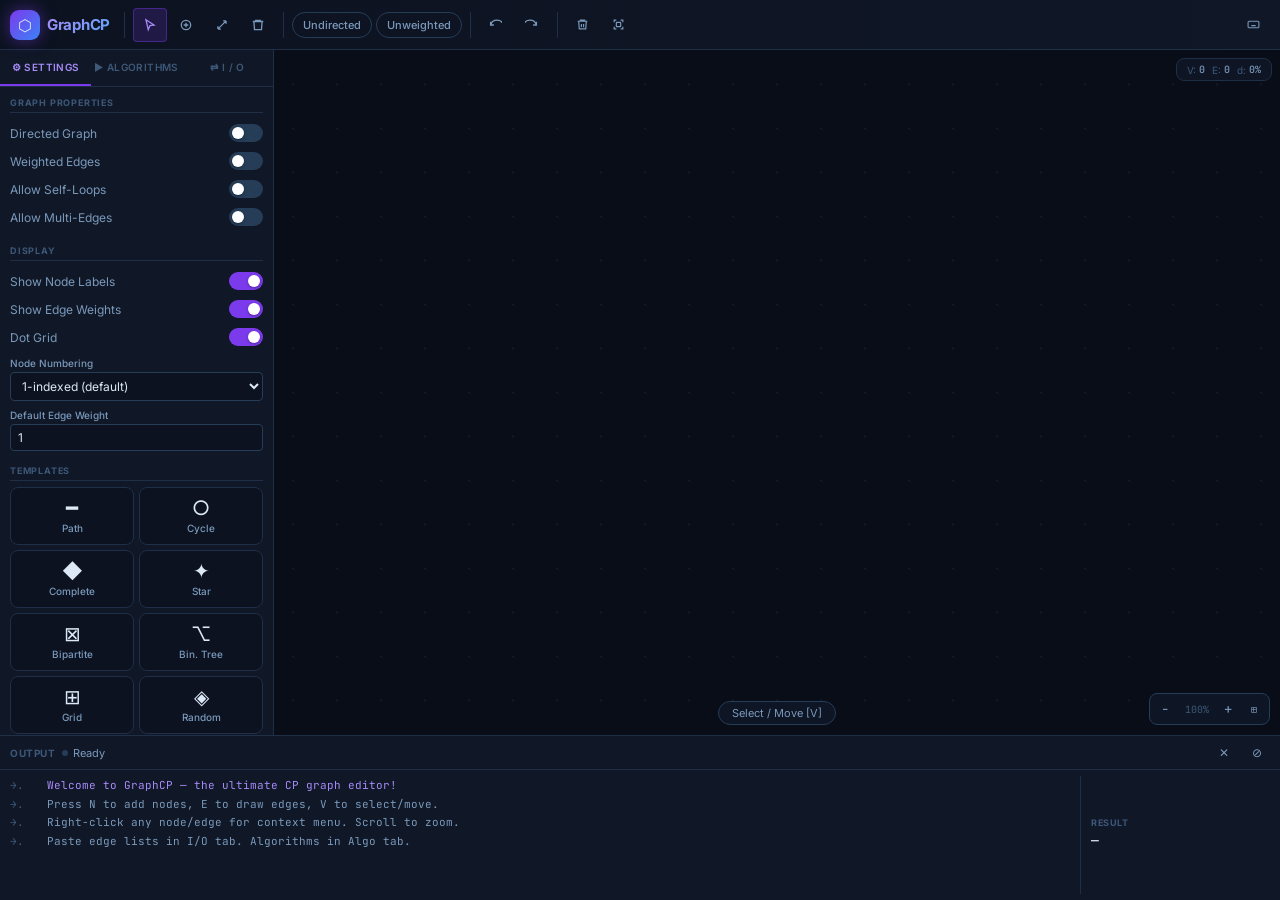
==== commit 3d967de5: "chore: revert name back to GraphCP" ====
--- a/index.html
+++ b/index.html
@@ -3,7 +3,7 @@
 <head>
 <meta charset="UTF-8">
 <meta name="viewport" content="width=device-width, initial-scale=1.0">
-<title>GraphVis — Graph Editor for Competitive Programming</title>
+<title>GraphCP — Graph Editor for Competitive Programming</title>
 <meta name="description" content="The ultimate graph editor for competitive programming. Visualize BFS, DFS, Dijkstra, Kruskal MST, bridges, SCC, topological sort and more with step-by-step animation.">
 <link rel="preconnect" href="https://fonts.googleapis.com">
 <link href="https://fonts.googleapis.com/css2?family=Inter:wght@300;400;500;600;700&family=JetBrains+Mono:wght@400;500;600&display=swap" rel="stylesheet">
@@ -177,7 +177,7 @@
 </head>
 <body>
 <div id="header">
-  <div class="logo"><div class="logo-hex">&#x2b21;</div><span class="logo-name">GraphVis</span></div>
+  <div class="logo"><div class="logo-hex">&#x2b21;</div><span class="logo-name">GraphCP</span></div>
   <div class="hsep"></div>
   <div class="tool-group">
     <button class="tbtn active" id="t-sel" title="Select [V]"><svg width="14" height="14" viewBox="0 0 24 24" fill="none" stroke="currentColor" stroke-width="2.2"><path d="M5 3l14 9-7 1-3 7z"/></svg></button>
@@ -523,7 +523,7 @@
 document.getElementById('btn-sc').onclick=showSC;
 document.addEventListener('keydown',e=>{if(['INPUT','TEXTAREA','SELECT'].includes(e.target.tagName))return;const ctrl=e.ctrlKey||e.metaKey;if(ctrl&&e.key==='z'){e.preventDefault();undo();return;}if(ctrl&&(e.key==='y'||(e.shiftKey&&e.key==='Z'))){e.preventDefault();redo();return;}if(e.key==='v'||e.key==='V')setMode('select');if(e.key==='n'||e.key==='N')setMode('addNode');if(e.key==='e'||e.key==='E')setMode('addEdge');if(e.key==='Delete'||e.key==='Backspace'){if(UI.selNode){delNode(UI.selNode);return;}if(UI.selEdge){delEdge(UI.selEdge);return;}setMode('delete');}if(e.key==='f'||e.key==='F')fitView();if(e.key==='?')showSC();if(e.key==='Escape'){UI.edgeSrc=null;desel();setMode('select');}});
 new ResizeObserver(()=>resize()).observe(document.getElementById('cw'));
-function init(){resize();UI.panX=canvas.width/2;UI.panY=canvas.height/2;setMode('select');requestAnimationFrame(render);addLog('\u2192','Welcome to GraphVis \u2014 the ultimate CP graph editor!','hl');addLog('\u2192','Press N to add nodes, E to draw edges, V to select/move.','');addLog('\u2192','Right-click any node/edge for context menu. Scroll to zoom.','');addLog('\u2192','Paste edge lists in I/O tab. Algorithms in Algo tab.','');}
+function init(){resize();UI.panX=canvas.width/2;UI.panY=canvas.height/2;setMode('select');requestAnimationFrame(render);addLog('\u2192','Welcome to GraphCP \u2014 the ultimate CP graph editor!','hl');addLog('\u2192','Press N to add nodes, E to draw edges, V to select/move.','');addLog('\u2192','Right-click any node/edge for context menu. Scroll to zoom.','');addLog('\u2192','Paste edge lists in I/O tab. Algorithms in Algo tab.','');}
 init();
 </script>
 </body>
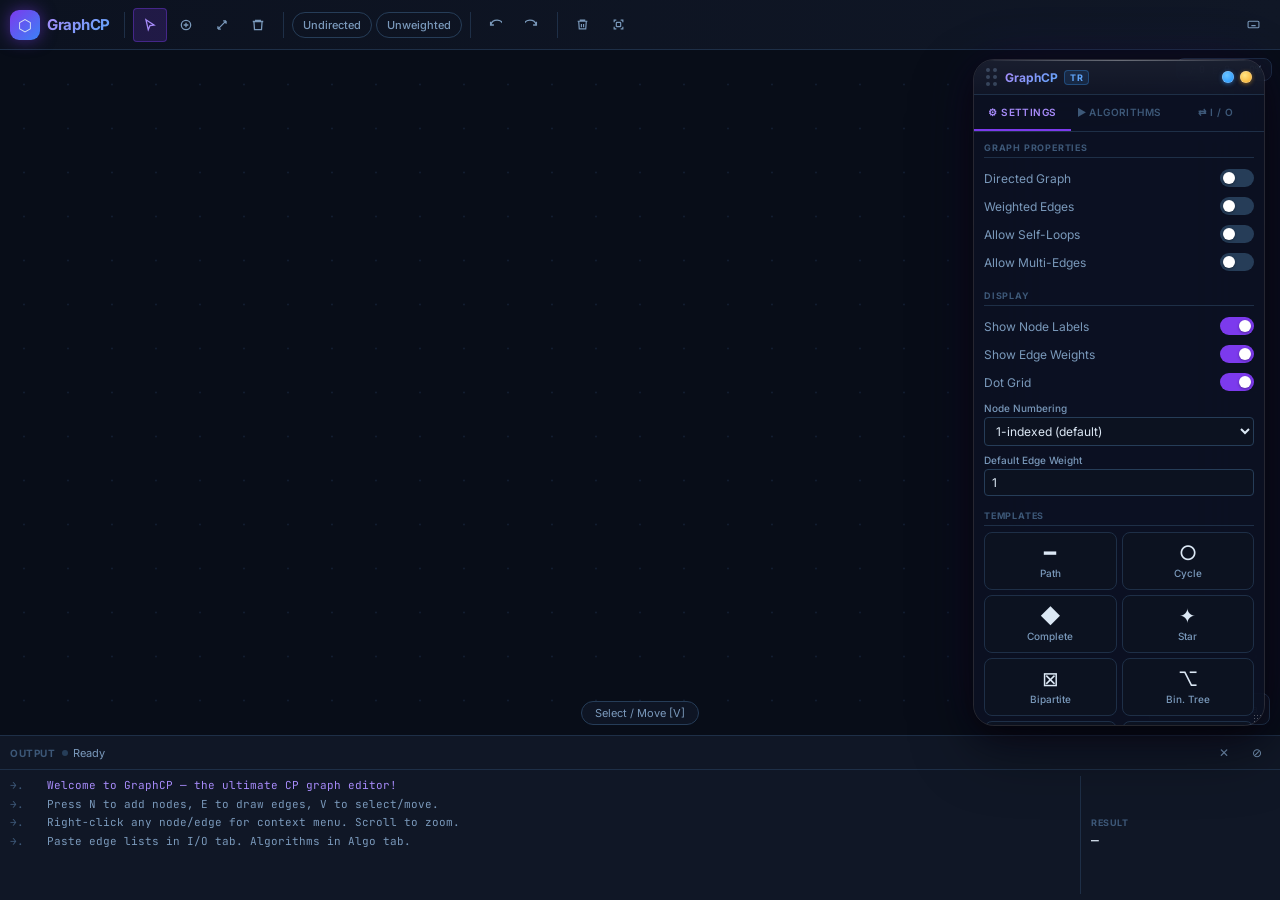
==== commit 16cea76c: "feat: make sidebar floating, moveable, expandable & morph into 3D glass water drop - Convert GraphCP" ====
--- a/index.html
+++ b/index.html
@@ -7,173 +7,7 @@
 <meta name="description" content="The ultimate graph editor for competitive programming. Visualize BFS, DFS, Dijkstra, Kruskal MST, bridges, SCC, topological sort and more with step-by-step animation.">
 <link rel="preconnect" href="https://fonts.googleapis.com">
 <link href="https://fonts.googleapis.com/css2?family=Inter:wght@300;400;500;600;700&family=JetBrains+Mono:wght@400;500;600&display=swap" rel="stylesheet">
-<style>
-:root{
-  --bg:#080d18;--bg2:#0c1220;--panel:#101726;--panel2:#16202f;--panel3:#1c293d;
-  --border:#1e2f47;--border2:#263d58;--border3:#3a5275;
-  --txt:#dce8f5;--txt2:#7a99bb;--txt3:#3d5878;
-  --accent:#7c3aed;--accentL:#a78bfa;--blue:#3b82f6;--blueL:#60a5fa;
-  --green:#10b981;--greenL:#34d399;--orange:#f59e0b;--orangeL:#fbbf24;
-  --red:#ef4444;--redL:#f87171;--teal:#14b8a6;
-  --r1:4px;--r2:8px;--r3:12px;
-  --font:'Inter',-apple-system,sans-serif;
-  --mono:'JetBrains Mono','Fira Code',monospace;
-  --sidebar:274px;--header:50px;--output:165px;
-}
-*,*::before,*::after{margin:0;padding:0;box-sizing:border-box}
-html,body{height:100%;overflow:hidden}
-body{font-family:var(--font);background:var(--bg);color:var(--txt);display:flex;flex-direction:column;user-select:none}
-#header{height:var(--header);background:linear-gradient(90deg,var(--bg2),var(--panel));border-bottom:1px solid var(--border);display:flex;align-items:center;padding:0 10px;gap:6px;flex-shrink:0;position:relative;z-index:50}
-.logo{display:flex;align-items:center;gap:7px;padding-right:6px}
-.logo-hex{width:30px;height:30px;background:linear-gradient(135deg,var(--accent),var(--blue));border-radius:9px;display:flex;align-items:center;justify-content:center;font-size:16px;box-shadow:0 0 16px rgba(124,58,237,.5);flex-shrink:0}
-.logo-name{font-size:15px;font-weight:700;letter-spacing:-.3px;background:linear-gradient(135deg,var(--accentL),var(--blueL));-webkit-background-clip:text;-webkit-text-fill-color:transparent;background-clip:text}
-.hsep{width:1px;height:26px;background:var(--border);margin:0 2px;flex-shrink:0}
-.spacer{flex:1}
-.tool-group{display:flex;gap:2px}
-.tbtn{width:34px;height:34px;border:none;border-radius:var(--r1);background:transparent;color:var(--txt2);cursor:pointer;display:flex;align-items:center;justify-content:center;font-size:15px;transition:all .14s;position:relative;flex-shrink:0}
-.tbtn:hover{background:var(--panel3);color:var(--txt)}
-.tbtn.active{background:rgba(124,58,237,.18);color:var(--accentL);box-shadow:inset 0 0 0 1px rgba(124,58,237,.4)}
-.chip-group{display:flex;gap:4px}
-.chip{height:26px;padding:0 10px;border:1px solid var(--border2);border-radius:13px;background:transparent;color:var(--txt2);font-size:11px;font-family:var(--font);font-weight:500;cursor:pointer;transition:all .14s;white-space:nowrap}
-.chip:hover{border-color:var(--accent);color:var(--accentL)}
-.chip.on{background:rgba(124,58,237,.18);border-color:var(--accent);color:var(--accentL)}
-#main{flex:1;display:flex;overflow:hidden}
-#sidebar{width:var(--sidebar);background:var(--panel);border-right:1px solid var(--border);display:flex;flex-direction:column;flex-shrink:0;overflow:hidden}
-.stabs{display:flex;border-bottom:1px solid var(--border);flex-shrink:0}
-.stab{flex:1;height:36px;border:none;background:transparent;color:var(--txt3);font-size:10px;font-family:var(--font);font-weight:600;cursor:pointer;transition:all .14s;display:flex;align-items:center;justify-content:center;gap:4px;letter-spacing:.4px;text-transform:uppercase;border-bottom:2px solid transparent}
-.stab:hover{color:var(--txt2)}
-.stab.on{color:var(--accentL);border-bottom-color:var(--accent)}
-.spanel{flex:1;overflow-y:auto;overflow-x:hidden;padding:10px 10px 16px}
-.spanel::-webkit-scrollbar{width:3px}
-.spanel::-webkit-scrollbar-thumb{background:var(--border2);border-radius:2px}
-.gone{display:none!important}
-.sec{margin-bottom:14px}
-.sec-h{font-size:9px;font-weight:700;text-transform:uppercase;letter-spacing:.8px;color:var(--txt3);margin-bottom:6px;padding-bottom:4px;border-bottom:1px solid var(--border)}
-.sw-row{display:flex;align-items:center;justify-content:space-between;padding:5px 0}
-.sw-lbl{font-size:12px;color:var(--txt2)}
-.sw{width:34px;height:18px;background:var(--border2);border-radius:9px;position:relative;cursor:pointer;transition:background .2s;flex-shrink:0;border:none;outline:none;display:flex;align-items:center}
-.sw::after{content:'';position:absolute;width:12px;height:12px;background:#fff;border-radius:50%;left:3px;transition:transform .2s;box-shadow:0 1px 3px rgba(0,0,0,.35)}
-.sw.on{background:var(--accent)}
-.sw.on::after{transform:translateX(16px)}
-.field{margin-bottom:8px}
-.field label{display:block;font-size:10px;color:var(--txt2);margin-bottom:3px;font-weight:500}
-select,input[type="text"],input[type="number"],textarea{width:100%;background:var(--bg2);border:1px solid var(--border2);border-radius:var(--r1);color:var(--txt);font-family:var(--font);font-size:12px;padding:5px 7px;outline:none;transition:border-color .14s}
-select:focus,input:focus,textarea:focus{border-color:var(--accent);box-shadow:0 0 0 2px rgba(124,58,237,.12)}
-textarea{font-family:var(--mono);font-size:11px;resize:vertical;min-height:90px;line-height:1.6}
-.btn{display:inline-flex;align-items:center;justify-content:center;gap:5px;height:30px;padding:0 11px;border:none;border-radius:var(--r1);font-family:var(--font);font-size:12px;font-weight:500;cursor:pointer;transition:all .14s;white-space:nowrap}
-.btn-p{background:var(--accent);color:#fff;box-shadow:0 2px 8px rgba(124,58,237,.3)}
-.btn-p:hover{background:#6d28d9;transform:translateY(-1px)}
-.btn-s{background:var(--panel2);color:var(--txt2);border:1px solid var(--border2)}
-.btn-s:hover{color:var(--txt);border-color:var(--border3)}
-.btn-w{width:100%;margin-top:3px}
-.btn-row{display:flex;gap:5px}
-.algo-grp-lbl{font-size:9px;font-weight:700;text-transform:uppercase;letter-spacing:.5px;color:var(--txt3);padding:8px 6px 3px}
-.algo-item{display:flex;align-items:center;gap:8px;padding:6px 7px;border-radius:var(--r1);cursor:pointer;transition:all .12s;border:1px solid transparent}
-.algo-item:hover{background:var(--panel2)}
-.algo-item.sel{background:rgba(124,58,237,.1);border-color:rgba(124,58,237,.3)}
-.algo-dot{width:8px;height:8px;border-radius:50%;flex-shrink:0}
-.algo-name{font-size:12px;font-weight:500}
-.algo-tag{margin-left:auto;font-size:9px;padding:1px 5px;border-radius:3px;background:var(--border);color:var(--txt3)}
-.sp-row{display:flex;align-items:center;gap:7px;margin-top:7px}
-.sp-row label{font-size:11px;color:var(--txt2);white-space:nowrap}
-input[type="range"]{-webkit-appearance:none;flex:1;height:3px;background:var(--border2);border-radius:2px;outline:none;cursor:pointer}
-input[type="range"]::-webkit-slider-thumb{-webkit-appearance:none;width:13px;height:13px;border-radius:50%;background:var(--accent);cursor:pointer;box-shadow:0 0 6px rgba(124,58,237,.5)}
-.anim-bar{display:flex;align-items:center;justify-content:center;gap:5px;margin-top:8px}
-.abtn{width:28px;height:28px;border:1px solid var(--border2);border-radius:50%;background:var(--panel2);color:var(--txt2);cursor:pointer;display:flex;align-items:center;justify-content:center;font-size:12px;transition:all .12s}
-.abtn:hover{border-color:var(--accent);color:var(--accentL)}
-.abtn.play{width:34px;height:34px;background:var(--accent);border-color:var(--accent);color:#fff;font-size:14px;box-shadow:0 0 12px rgba(124,58,237,.4)}
-.abtn.play:hover{background:#6d28d9}
-.step-ctr{font-size:10px;color:var(--txt3);font-family:var(--mono);text-align:center;margin-top:5px}
-.tmpl-grid{display:grid;grid-template-columns:1fr 1fr;gap:5px}
-.tmpl-item{border:1px solid var(--border);border-radius:var(--r2);padding:10px 6px;text-align:center;cursor:pointer;transition:all .15s;background:var(--bg2)}
-.tmpl-item:hover{border-color:var(--accent);background:rgba(124,58,237,.06);transform:translateY(-1px)}
-.tmpl-icon{font-size:20px;line-height:1;margin-bottom:4px}
-.tmpl-name{font-size:10px;color:var(--txt2);font-weight:500}
-.exp-list{display:flex;flex-direction:column;gap:5px}
-.exp-item{border:1px solid var(--border);border-radius:var(--r1);padding:7px 9px;display:flex;align-items:center;justify-content:space-between;transition:all .12s}
-.exp-item:hover{border-color:var(--border2);background:var(--panel2)}
-.exp-nm{font-size:12px;font-weight:500}
-.exp-desc{font-size:10px;color:var(--txt3)}
-.exp-copy{font-size:10px;padding:2px 8px;border:1px solid var(--border2);border-radius:3px;background:transparent;color:var(--txt2);cursor:pointer;transition:all .12s}
-.exp-copy:hover{border-color:var(--accent);color:var(--accentL)}
-#cw{flex:1;position:relative;overflow:hidden}
-#canvas{display:block;width:100%;height:100%;cursor:default}
-#canvas.m-node{cursor:crosshair}
-#canvas.m-edge{cursor:cell}
-#canvas.m-del{cursor:not-allowed}
-#canvas.m-panning{cursor:grabbing}
-#gstats{position:absolute;top:8px;right:8px;display:flex;gap:7px;background:rgba(16,23,38,.88);backdrop-filter:blur(8px);border:1px solid var(--border);border-radius:var(--r2);padding:4px 10px;font-size:10px;color:var(--txt3);pointer-events:none}
-.gstat{display:flex;align-items:center;gap:3px}
-.gstat-val{color:var(--txt2);font-family:var(--mono);font-weight:500}
-#legend{position:absolute;top:8px;left:8px;background:rgba(16,23,38,.9);backdrop-filter:blur(8px);border:1px solid var(--border);border-radius:var(--r2);padding:7px 10px;display:none;flex-direction:column;gap:4px}
-#legend.show{display:flex}
-.leg-row{display:flex;align-items:center;gap:6px;font-size:10px;color:var(--txt3)}
-.leg-dot{width:8px;height:8px;border-radius:50%;flex-shrink:0}
-#mode-lbl{position:absolute;bottom:10px;left:50%;transform:translateX(-50%);background:rgba(16,23,38,.9);backdrop-filter:blur(8px);border:1px solid var(--border2);border-radius:20px;padding:4px 13px;font-size:11px;color:var(--txt2);pointer-events:none;white-space:nowrap}
-#zbar{position:absolute;bottom:10px;right:10px;display:flex;align-items:center;gap:2px;background:rgba(16,23,38,.9);backdrop-filter:blur(8px);border:1px solid var(--border2);border-radius:var(--r2);padding:3px}
-.zbtn{width:24px;height:24px;border:none;border-radius:var(--r1);background:transparent;color:var(--txt2);cursor:pointer;display:flex;align-items:center;justify-content:center;font-size:14px;font-family:var(--mono);transition:all .12s}
-.zbtn:hover{background:var(--panel3);color:var(--txt)}
-#zlbl{font-size:10px;color:var(--txt3);font-family:var(--mono);min-width:35px;text-align:center}
-#ctxm{position:fixed;background:var(--panel);border:1px solid var(--border2);border-radius:var(--r2);padding:3px;box-shadow:0 8px 24px rgba(0,0,0,.5);z-index:500;min-width:155px;display:none}
-#ctxm.show{display:block}
-.cm-item{display:flex;align-items:center;gap:8px;padding:6px 10px;border-radius:4px;font-size:12px;cursor:pointer;color:var(--txt2);transition:all .1s}
-.cm-item:hover{background:var(--panel2);color:var(--txt)}
-.cm-item.danger{color:var(--redL)}
-.cm-item.danger:hover{background:rgba(239,68,68,.1)}
-.cm-sep{height:1px;background:var(--border);margin:3px 0}
-#output{height:var(--output);background:var(--panel);border-top:1px solid var(--border);display:flex;flex-direction:column;flex-shrink:0}
-#out-header{height:34px;display:flex;align-items:center;padding:0 10px;border-bottom:1px solid var(--border);gap:7px}
-.out-title{font-size:10px;font-weight:700;text-transform:uppercase;letter-spacing:.5px;color:var(--txt3)}
-.status-row{display:flex;align-items:center;gap:5px;font-size:11px;color:var(--txt2)}
-.sdot{width:6px;height:6px;border-radius:50%;background:var(--border2);transition:background .2s}
-.sdot.run{background:var(--green);animation:pulse 1s infinite}
-.sdot.done{background:var(--blue)}
-.sdot.err{background:var(--red)}
-@keyframes pulse{0%,100%{opacity:1}50%{opacity:.4}}
-#out-body{flex:1;overflow:hidden;display:flex;padding:6px 10px;gap:10px}
-#out-log{flex:1;overflow-y:auto;font-family:var(--mono);font-size:11px;color:var(--txt2);line-height:1.7}
-#out-log::-webkit-scrollbar{width:3px}
-#out-log::-webkit-scrollbar-thumb{background:var(--border2);border-radius:2px}
-.log-row{display:flex;gap:7px}
-.log-n{color:var(--txt3);min-width:30px}
-.log-t{color:var(--txt2)}
-.log-t.hl{color:var(--accentL)}
-.log-t.ok{color:var(--greenL)}
-.log-t.warn{color:var(--orangeL)}
-.log-t.err{color:var(--redL)}
-#out-res{width:190px;flex-shrink:0;border-left:1px solid var(--border);padding-left:10px;display:flex;flex-direction:column;justify-content:center;gap:4px}
-.res-lbl{font-size:9px;font-weight:700;text-transform:uppercase;letter-spacing:.5px;color:var(--txt3)}
-.res-val{font-family:var(--mono);font-size:13px;color:var(--txt);font-weight:500;word-break:break-all}
-.res-sub{font-size:10px;color:var(--txt3);word-break:break-all}
-#wtip{position:fixed;background:var(--panel);border:1px solid var(--border2);border-radius:var(--r2);padding:7px 8px;display:none;z-index:300;box-shadow:0 8px 24px rgba(0,0,0,.45)}
-#wtip.show{display:flex;gap:5px;align-items:center}
-#win{width:65px}
-.wbtn{height:24px;padding:0 7px;font-size:11px}
-#overlay{position:fixed;inset:0;background:rgba(0,0,0,.65);backdrop-filter:blur(4px);z-index:600;display:none;align-items:center;justify-content:center}
-#overlay.show{display:flex}
-.modal{background:var(--panel);border:1px solid var(--border2);border-radius:var(--r3);box-shadow:0 20px 60px rgba(0,0,0,.55);max-width:500px;width:90%;max-height:80vh;overflow:hidden;display:flex;flex-direction:column}
-.modal-h{display:flex;align-items:center;justify-content:space-between;padding:12px 15px;border-bottom:1px solid var(--border)}
-.modal-title{font-size:14px;font-weight:600}
-.modal-x{width:22px;height:22px;border:none;background:transparent;color:var(--txt3);cursor:pointer;border-radius:4px;display:flex;align-items:center;justify-content:center;font-size:15px;transition:all .12s}
-.modal-x:hover{background:var(--panel2);color:var(--txt)}
-.modal-b{padding:14px 15px;overflow-y:auto;flex:1}
-.sct{width:100%;border-collapse:collapse}
-.sct th{text-align:left;font-size:9px;text-transform:uppercase;letter-spacing:.5px;color:var(--txt3);padding:3px 7px;border-bottom:1px solid var(--border)}
-.sct td{padding:5px 7px;font-size:12px;border-bottom:1px solid var(--border);color:var(--txt2)}
-.sct tr:last-child td{border-bottom:none}
-kbd{display:inline-block;padding:1px 5px;background:var(--bg2);border:1px solid var(--border2);border-radius:3px;font-family:var(--mono);font-size:10px;color:var(--txt2)}
-.tmf{display:flex;flex-direction:column;gap:10px}
-.tmf-desc{font-size:11px;color:var(--txt3)}
-.input-row{display:flex;gap:6px}
-.input-row .field{flex:1}
-#toast{position:fixed;bottom:18px;left:50%;transform:translateX(-50%) translateY(16px);background:var(--panel2);border:1px solid var(--border2);border-radius:var(--r2);padding:7px 15px;font-size:13px;color:var(--txt);box-shadow:0 8px 24px rgba(0,0,0,.4);opacity:0;transition:all .22s;z-index:2000;pointer-events:none}
-#toast.show{opacity:1;transform:translateX(-50%) translateY(0)}
-#toast.ok{border-color:rgba(16,185,129,.4);color:var(--greenL)}
-#toast.err{border-color:rgba(239,68,68,.4);color:var(--redL)}
-::-webkit-scrollbar{width:3px;height:3px}
-::-webkit-scrollbar-track{background:transparent}
-::-webkit-scrollbar-thumb{background:var(--border2);border-radius:2px}
-</style>
+<link rel="stylesheet" href="main.css">
 </head>
 <body>
 <div id="header">
@@ -206,7 +40,32 @@
   </div>
 </div>
 <div id="main">
-<div id="sidebar">
+<div id="sidebar" role="complementary" aria-label="Floating control panel">
+  <div id="drag-handle" role="toolbar" aria-label="Panel drag handle">
+    <div class="grip-dots" aria-hidden="true">
+      <span></span><span></span>
+      <span></span><span></span>
+      <span></span><span></span>
+    </div>
+    <div class="panel-title">
+      <span class="panel-title-text">GraphCP</span>
+      <span id="corner-badge" class="corner-badge" title="Current corner">TR</span>
+    </div>
+    <div class="win-btns" role="group" aria-label="Window controls">
+      <button id="btn-corner-cycle" class="win-btn win-btn-blue" title="Cycle corner (TR → TL → BL → BR)" aria-label="Cycle panel corner">
+        <svg class="win-icon" viewBox="0 0 10 10" fill="none" stroke="currentColor" stroke-width="1.5" aria-hidden="true">
+          <path d="M2 5a3 3 0 1 0 6 0 3 3 0 0 0-6 0z" stroke="none" fill="currentColor" opacity="0.6"/>
+          <path d="M7 2l1.5 1.5L7 5" stroke-linecap="round" stroke-linejoin="round"/>
+        </svg>
+      </button>
+      <button id="btn-bubble" class="win-btn win-btn-yellow" title="Minimize to water drop bubble" aria-label="Toggle bubble mode">
+        <svg class="win-icon" viewBox="0 0 10 10" fill="none" stroke="currentColor" stroke-width="1.5" aria-hidden="true">
+          <path d="M5 2v3l2 2" stroke-linecap="round" stroke-linejoin="round"/>
+          <path d="M3 8h4" stroke-linecap="round"/>
+        </svg>
+      </button>
+    </div>
+  </div>
   <div class="stabs">
     <button class="stab on" data-tab="settings">&#9881; Settings</button>
     <button class="stab" data-tab="algo">&#9654; Algorithms</button>
@@ -308,6 +167,9 @@
       <button class="btn btn-s btn-w" id="btn-pmat">Parse Matrix</button>
     </div>
   </div>
+  <div class="resize-handle resize-e" id="resize-e" aria-hidden="true"></div>
+  <div class="resize-handle resize-s" id="resize-s" aria-hidden="true"></div>
+  <div class="resize-handle resize-se" id="resize-se" aria-hidden="true"></div>
 </div>
 <div id="cw">
   <canvas id="canvas"></canvas>
@@ -346,185 +208,17 @@
 </div>
 <div id="overlay"><div class="modal"><div class="modal-h"><span class="modal-title" id="modal-t">Title</span><button class="modal-x" id="modal-x">&#10005;</button></div><div class="modal-b" id="modal-b"></div></div></div>
 <div id="toast"></div>
-<script>
-'use strict';
-const NR=22,AS=10,LR=18,ZMN=.08,ZMX=8,ZST=1.15;
-const NC={def:['#1a2840','#2d4a70'],start:['#1e3a8a','#3b82f6'],end:['#7f1d1d','#ef4444'],curr:['#78350f','#f59e0b'],vis:['#2e1065','#7c3aed'],queue:['#0c2a4a','#38bdf8'],path:['#064e3b','#10b981'],mst:['#3d2806','#f59e0b'],brd:['#450a0a','#ef4444'],ap:['#431407','#f97316'],bpA:['#1e3a5f','#60a5fa'],bpB:['#14532d','#86efac']};
-const SCC_F=['#1e1b4b','#0f172a','#052e16','#431407','#1a1a2e','#3b0764'];
-const SCC_B=['#a78bfa','#60a5fa','#86efac','#fdba74','#f9a8d4','#c4b5fd'];
-const EC={def:'#253447',hover:'#3d5570',sel:'#7c3aed',hl:'#7c3aed',path:'#10b981',mst:'#f59e0b',brd:'#ef4444',cons:'#3b82f6',rej:'#1e2d3d',tree:'#5b21b6',back:'#92400e',cross:'#155e75'};
-const G={nodes:[],edges:[],directed:false,weighted:false,allowLoops:false,allowMulti:false,showLabels:true,showWeights:true,showGrid:true,nodeStart:1,defWt:1,nc:0,ec:0};
-const UI={mode:'select',zoom:1,panX:0,panY:0,isPan:false,panSX:0,panSY:0,panSPX:0,panSPY:0,selNode:null,selEdge:null,hovNode:null,hovEdge:null,edgeSrc:null,drag:false,dragN:null,dragOX:0,dragOY:0,mx:0,my:0,mwx:0,mwy:0,ctxTgt:null,ctxType:''};
-const ANIM={name:null,steps:[],cur:-1,playing:false,timer:null,nC:{},eC:{},speed:5};
-const HIST={past:[],future:[]};
-const canvas=document.getElementById('canvas');
-const ctx=canvas.getContext('2d');
-const outLog=document.getElementById('out-log');
-const rval=document.getElementById('rval');
-const rsub=document.getElementById('rsub');
-const sdot=document.getElementById('sdot');
-const stxt=document.getElementById('stxt');
-const zlbl=document.getElementById('zlbl');
-const modeLbl=document.getElementById('mode-lbl');
-const legend=document.getElementById('legend');
-const ctxm=document.getElementById('ctxm');
-const wtip=document.getElementById('wtip');
-const win=document.getElementById('win');
-const nid=()=>++G.nc;
-const eid=()=>++G.ec;
-const s2w=(sx,sy)=>({x:(sx-UI.panX)/UI.zoom,y:(sy-UI.panY)/UI.zoom});
-const w2s=(wx,wy)=>({x:wx*UI.zoom+UI.panX,y:wy*UI.zoom+UI.panY});
-const gn=id=>G.nodes.find(n=>n.id===id);
-function nlbl(n){if(n.label!==undefined)return n.label;return n.id+G.nodeStart-1;}
-function nodeAt(sx,sy){const{x:wx,y:wy}=s2w(sx,sy);for(let i=G.nodes.length-1;i>=0;i--){const n=G.nodes[i];const dx=n.x-wx,dy=n.y-wy;if(dx*dx+dy*dy<=NR*NR)return n;}return null;}
-function edgeAt(sx,sy){const{x:wx,y:wy}=s2w(sx,sy);for(let i=G.edges.length-1;i>=0;i--){const e=G.edges[i];if(e.from===e.to)continue;const f=gn(e.from),t=gn(e.to);if(!f||!t)continue;if(distToEdge(wx,wy,f,t,e)<9/UI.zoom)return e;}return null;}
-function distToEdge(px,py,f,t,e){const{cx,cy}=edgeCP(e);if(cx!==null){let md=Infinity;for(let tt=0;tt<=1;tt+=.06){const it=1-tt;const x=it*it*f.x+2*it*tt*cx+tt*tt*t.x;const y=it*it*f.y+2*it*tt*cy+tt*tt*t.y;const dx=px-x,dy=py-y;md=Math.min(md,Math.sqrt(dx*dx+dy*dy));}return md;}const dx=t.x-f.x,dy=t.y-f.y;const l2=dx*dx+dy*dy;if(!l2){const ddx=px-f.x,ddy=py-f.y;return Math.sqrt(ddx*ddx+ddy*ddy);}const tt=Math.max(0,Math.min(1,((px-f.x)*dx+(py-f.y)*dy)/l2));const nx=f.x+tt*dx,ny=f.y+tt*dy;const nnx=px-nx,nny=py-ny;return Math.sqrt(nnx*nnx+nny*nny);}
-function edgeCP(e){if(!G.directed)return{cx:null,cy:null};const rev=G.edges.find(r=>r.id!==e.id&&r.from===e.to&&r.to===e.from);if(!rev)return{cx:null,cy:null};const f=gn(e.from),t=gn(e.to);if(!f||!t)return{cx:null,cy:null};const mx=(f.x+t.x)/2,my=(f.y+t.y)/2;const dx=t.x-f.x,dy=t.y-f.y;const len=Math.sqrt(dx*dx+dy*dy)||1;return{cx:mx-(dy/len)*32,cy:my+(dx/len)*32};}
-function hasEdge(a,b){return G.directed?G.edges.some(e=>e.from===a&&e.to===b):G.edges.some(e=>(e.from===a&&e.to===b)||(e.from===b&&e.to===a));}
-function nbrs(uid){const r=[];for(const e of G.edges){if(e.from===uid)r.push({node:e.to,edge:e,w:e.weight??G.defWt});else if(!G.directed&&e.to===uid)r.push({node:e.from,edge:e,w:e.weight??G.defWt});}return r;}
-function revNbrs(uid){const r=[];for(const e of G.edges){if(e.to===uid)r.push({node:e.from,edge:e});else if(!G.directed&&e.from===uid)r.push({node:e.to,edge:e});}return r;}
-function cloneG(){return{nodes:G.nodes.map(n=>({...n})),edges:G.edges.map(e=>({...e})),nc:G.nc,ec:G.ec};}
-function toast(msg,type='',ms=2400){const el=document.getElementById('toast');el.textContent=msg;el.className='show '+type;clearTimeout(el._t);el._t=setTimeout(()=>el.className='',ms);}
-function updStats(){const v=G.nodes.length,e=G.edges.length;document.getElementById('sv').textContent=v;document.getElementById('se').textContent=e;const max=G.directed?v*(v-1):v*(v-1)/2;document.getElementById('sd').textContent=max>0?Math.round(e/max*100)+'%':'0%';}
-function updSel(){['sel-src','sel-dst'].forEach(id=>{const el=document.getElementById(id);const old=el.value;el.innerHTML='<option value="">\u2014 auto \u2014</option>'+G.nodes.map(n=>`<option value="${n.id}">${nlbl(n)}</option>`).join('');if(old)el.value=old;});}
-function saveH(){HIST.past.push(cloneG());if(HIST.past.length>60)HIST.past.shift();HIST.future=[];}
-function applyH(s){resetAnim();G.nodes=s.nodes;G.edges=s.edges;G.nc=s.nc;G.ec=s.ec;UI.selNode=null;UI.selEdge=null;updStats();updSel();}
-function undo(){if(!HIST.past.length)return;HIST.future.push(cloneG());applyH(HIST.past.pop());}
-function redo(){if(!HIST.future.length)return;HIST.past.push(cloneG());applyH(HIST.future.pop());}
-function resize(){const cw=document.getElementById('cw');canvas.width=cw.clientWidth;canvas.height=cw.clientHeight;}
-function drawBg(){ctx.fillStyle='#080d18';ctx.fillRect(0,0,canvas.width,canvas.height);if(!G.showGrid)return;const step=44*UI.zoom;if(step<8)return;ctx.fillStyle='rgba(30,47,71,0.6)';const ox=((UI.panX%step)+step)%step;const oy=((UI.panY%step)+step)%step;for(let x=ox-step;x<canvas.width+step;x+=step)for(let y=oy-step;y<canvas.height+step;y+=step){ctx.beginPath();ctx.arc(x,y,.9,0,Math.PI*2);ctx.fill();}}
-function nodeColors(n){const s=ANIM.nC[n.id];if(!s)return NC.def;if(s.startsWith('scc')){const i=parseInt(s.slice(3))%6;return[SCC_F[i],SCC_B[i]];}return NC[s]||NC.def;}
-function edgeColor(e){const s=ANIM.eC[e.id];if(s)return EC[s]||EC.def;if(e===UI.selEdge)return EC.sel;if(e===UI.hovEdge)return EC.hover;return EC.def;}
-function drawArr(ex,ey,angle){ctx.save();ctx.translate(ex,ey);ctx.rotate(angle);ctx.beginPath();ctx.moveTo(0,0);ctx.lineTo(-AS,-AS*.4);ctx.lineTo(-AS,AS*.4);ctx.closePath();ctx.fill();ctx.restore();}
-function rRect(c,x,y,w,h,r){if(c.roundRect){c.beginPath();c.roundRect(x,y,w,h,r);}else{c.beginPath();c.moveTo(x+r,y);c.lineTo(x+w-r,y);c.arcTo(x+w,y,x+w,y+r,r);c.lineTo(x+w,y+h-r);c.arcTo(x+w,y+h,x+w-r,y+h,r);c.lineTo(x+r,y+h);c.arcTo(x,y+h,x,y+h-r,r);c.lineTo(x,y+r);c.arcTo(x,y,x+r,y,r);c.closePath();}}
-function drawEdge(e){const f=gn(e.from),t=gn(e.to);if(!f||!t)return;const col=edgeColor(e);ctx.save();ctx.strokeStyle=col;ctx.fillStyle=col;ctx.lineWidth=e===UI.selEdge?2.5:1.8;if(f.id===t.id){const lx=f.x+NR*.7,ly=f.y-NR*.7;ctx.beginPath();ctx.arc(lx,ly,LR,0,Math.PI*2);ctx.stroke();if(G.directed){const ang=-Math.PI*.04;drawArr(lx+LR*Math.cos(ang),ly+LR*Math.sin(ang),-Math.PI/2);}if(G.weighted&&e.weight!==undefined&&G.showWeights)drawWL(f.x+NR*1.7,f.y-NR*1.7,e.weight,col);ctx.restore();return;}const{cx:cpx,cy:cpy}=edgeCP(e);const curved=cpx!==null;const dx=t.x-f.x,dy=t.y-f.y;const len=Math.sqrt(dx*dx+dy*dy)||1;let sx,sy,ex2,ey2,midX,midY;if(curved){const dsX=cpx-f.x,dsY=cpy-f.y;const lS=Math.sqrt(dsX*dsX+dsY*dsY)||1;sx=f.x+(dsX/lS)*NR;sy=f.y+(dsY/lS)*NR;const deX=cpx-t.x,deY=cpy-t.y;const lE=Math.sqrt(deX*deX+deY*deY)||1;ex2=t.x+(deX/lE)*NR;ey2=t.y+(deY/lE)*NR;midX=.25*sx+.5*cpx+.25*ex2;midY=.25*sy+.5*cpy+.25*ey2;ctx.beginPath();ctx.moveTo(sx,sy);ctx.quadraticCurveTo(cpx,cpy,ex2,ey2);ctx.stroke();if(G.directed){const tt=.95;const atx=2*(1-tt)*(cpx-sx)+2*tt*(ex2-cpx);const aty=2*(1-tt)*(cpy-sy)+2*tt*(ey2-cpy);drawArr(ex2,ey2,Math.atan2(aty,atx));}}else{sx=f.x+(dx/len)*NR;sy=f.y+(dy/len)*NR;ex2=t.x-(dx/len)*NR;ey2=t.y-(dy/len)*NR;midX=(sx+ex2)/2;midY=(sy+ey2)/2;ctx.beginPath();ctx.moveTo(sx,sy);ctx.lineTo(ex2,ey2);ctx.stroke();if(G.directed)drawArr(ex2,ey2,Math.atan2(dy,dx));}if(G.weighted&&e.weight!==undefined&&G.showWeights)drawWL(midX,midY,e.weight,col);ctx.restore();}
-function drawWL(x,y,w,col){const text=String(w);ctx.save();ctx.font='500 11px JetBrains Mono,monospace';const tw=ctx.measureText(text).width,pad=3;ctx.fillStyle='rgba(8,13,24,.9)';rRect(ctx,x-tw/2-pad,y-8,tw+pad*2,14,3);ctx.fill();ctx.strokeStyle=col+'55';ctx.lineWidth=.6;ctx.stroke();ctx.fillStyle=col;ctx.textAlign='center';ctx.textBaseline='middle';ctx.fillText(text,x,y+.5);ctx.restore();}
-function drawNode(n){const[fill,border]=nodeColors(n);const isSel=n===UI.selNode,isES=n===UI.edgeSrc,isHov=n===UI.hovNode;ctx.save();if(isSel||isES||ANIM.nC[n.id]){ctx.shadowColor=border;ctx.shadowBlur=isES?22:14;}ctx.beginPath();ctx.arc(n.x,n.y,NR,0,Math.PI*2);ctx.fillStyle=fill;ctx.fill();ctx.shadowBlur=0;ctx.strokeStyle=isSel?'#a78bfa':(isES?'#60a5fa':border);ctx.lineWidth=isSel?2.5:(isHov?2:1.5);ctx.stroke();if(isSel){ctx.beginPath();ctx.arc(n.x,n.y,NR+5,0,Math.PI*2);ctx.strokeStyle='rgba(167,139,250,.22)';ctx.lineWidth=2.5;ctx.stroke();}if(isES){ctx.beginPath();ctx.arc(n.x,n.y,NR+5,0,Math.PI*2);ctx.strokeStyle='rgba(96,165,250,.3)';ctx.lineWidth=2;ctx.stroke();}if(G.showLabels){const lbl=String(nlbl(n));ctx.fillStyle='#dce8f5';ctx.font=`600 ${lbl.length>2?10:13}px Inter,sans-serif`;ctx.textAlign='center';ctx.textBaseline='middle';ctx.fillText(lbl,n.x,n.y+.5);}ctx.restore();}
-function drawTemp(){if(!UI.edgeSrc)return;const f=UI.edgeSrc;const{x:wx,y:wy}=s2w(UI.mx,UI.my);const dx=wx-f.x,dy=wy-f.y;const len=Math.sqrt(dx*dx+dy*dy)||1;ctx.save();ctx.strokeStyle='#7c3aed';ctx.lineWidth=1.8;ctx.setLineDash([6,4]);ctx.globalAlpha=.65;ctx.beginPath();ctx.moveTo(f.x+(dx/len)*NR,f.y+(dy/len)*NR);ctx.lineTo(wx,wy);ctx.stroke();ctx.restore();}
-function render(){ctx.clearRect(0,0,canvas.width,canvas.height);drawBg();ctx.save();ctx.translate(UI.panX,UI.panY);ctx.scale(UI.zoom,UI.zoom);G.edges.forEach(drawEdge);if(UI.edgeSrc&&UI.mode==='addEdge')drawTemp();G.nodes.forEach(drawNode);ctx.restore();zlbl.textContent=Math.round(UI.zoom*100)+'%';requestAnimationFrame(render);}
-canvas.addEventListener('mousedown',onMD);
-canvas.addEventListener('mousemove',onMM);
-canvas.addEventListener('mouseup',onMU);
-canvas.addEventListener('wheel',onWh,{passive:false});
-canvas.addEventListener('contextmenu',onCM);
-canvas.addEventListener('dblclick',onDbl);
-function onMD(e){if(e.button===1){e.preventDefault();startPan(e);return;}if(e.button!==0)return;UI.mx=e.offsetX;UI.my=e.offsetY;hideCtx();hideWtip();const node=nodeAt(e.offsetX,e.offsetY);const edge=node?null:edgeAt(e.offsetX,e.offsetY);if(UI.mode==='select'){if(node){selNode(node);UI.drag=true;UI.dragN=node;const{x,y}=s2w(e.offsetX,e.offsetY);UI.dragOX=node.x-x;UI.dragOY=node.y-y;}else if(edge){selEdge(edge);}else{desel();startPan(e);}}else if(UI.mode==='addNode'){if(!node)addNode(e.offsetX,e.offsetY);}else if(UI.mode==='addEdge'){if(node){if(!UI.edgeSrc){UI.edgeSrc=node;}else{if(UI.edgeSrc!==node||G.allowLoops)addEdge(UI.edgeSrc,node);UI.edgeSrc=null;}}else UI.edgeSrc=null;}else if(UI.mode==='delete'){if(node)delNode(node);else if(edge)delEdge(edge);}}
-function startPan(e){UI.isPan=true;UI.panSX=e.offsetX;UI.panSY=e.offsetY;UI.panSPX=UI.panX;UI.panSPY=UI.panY;canvas.classList.add('m-panning');}
-function onMM(e){UI.mx=e.offsetX;UI.my=e.offsetY;const{x,y}=s2w(e.offsetX,e.offsetY);UI.mwx=x;UI.mwy=y;if(UI.isPan){UI.panX=UI.panSPX+(e.offsetX-UI.panSX);UI.panY=UI.panSPY+(e.offsetY-UI.panSY);return;}if(UI.drag&&UI.dragN){UI.dragN.x=x+UI.dragOX;UI.dragN.y=y+UI.dragOY;return;}UI.hovNode=nodeAt(e.offsetX,e.offsetY);UI.hovEdge=UI.hovNode?null:edgeAt(e.offsetX,e.offsetY);}
-function onMU(e){if(UI.isPan){UI.isPan=false;canvas.classList.remove('m-panning');}if(UI.drag&&UI.dragN){saveH();UI.drag=false;UI.dragN=null;}}
-function onWh(e){e.preventDefault();const f=e.deltaY>0?1/ZST:ZST;const nz=Math.max(ZMN,Math.min(ZMX,UI.zoom*f));const{x,y}=s2w(e.offsetX,e.offsetY);UI.zoom=nz;UI.panX=e.offsetX-x*UI.zoom;UI.panY=e.offsetY-y*UI.zoom;}
-function onCM(e){e.preventDefault();const node=nodeAt(e.offsetX,e.offsetY);const edge=node?null:edgeAt(e.offsetX,e.offsetY);if(!node&&!edge)return;UI.ctxTgt=node||edge;UI.ctxType=node?'node':'edge';document.getElementById('cm-label').style.display=node?'':'none';document.getElementById('cm-weight').style.display=G.weighted?'':'none';document.getElementById('cm-src').style.display=node?'':'none';document.getElementById('cm-dst').style.display=node?'':'none';ctxm.style.left=e.pageX+'px';ctxm.style.top=e.pageY+'px';ctxm.classList.add('show');}
-function onDbl(e){const node=nodeAt(e.offsetX,e.offsetY);if(node){editLabel(node);return;}if(UI.mode==='select'||UI.mode==='addNode')addNode(e.offsetX,e.offsetY);}
-function hideCtx(){ctxm.classList.remove('show');}
-function hideWtip(){wtip.classList.remove('show');}
-document.addEventListener('click',e=>{if(!ctxm.contains(e.target))hideCtx();});
-document.getElementById('cm-del').onclick=()=>{if(!UI.ctxTgt)return;UI.ctxType==='node'?delNode(UI.ctxTgt):delEdge(UI.ctxTgt);hideCtx();};
-document.getElementById('cm-label').onclick=()=>{if(UI.ctxTgt&&UI.ctxType==='node')editLabel(UI.ctxTgt);hideCtx();};
-document.getElementById('cm-weight').onclick=()=>{if(UI.ctxTgt&&UI.ctxType==='edge')showWtip(UI.ctxTgt);hideCtx();};
-document.getElementById('cm-src').onclick=()=>{if(UI.ctxTgt&&UI.ctxType==='node'){document.getElementById('sel-src').value=UI.ctxTgt.id;switchTab('algo');toast('Source set','ok');}hideCtx();};
-document.getElementById('cm-dst').onclick=()=>{if(UI.ctxTgt&&UI.ctxType==='node'){document.getElementById('sel-dst').value=UI.ctxTgt.id;switchTab('algo');toast('Destination set','ok');}hideCtx();};
-function addNode(sx,sy){saveH();const{x,y}=s2w(sx,sy);const n={id:nid(),x,y};G.nodes.push(n);updStats();updSel();return n;}
-function addEdge(f,t){if(!G.allowMulti&&hasEdge(f.id,t.id)){if(G.weighted){const ex=G.edges.find(e=>(e.from===f.id&&e.to===t.id)||(!G.directed&&e.from===t.id&&e.to===f.id));if(ex)showWtip(ex);}return;}saveH();const e={id:eid(),from:f.id,to:t.id,weight:G.defWt};G.edges.push(e);if(G.weighted)showWtip(e,true);updStats();return e;}
-function delNode(n){saveH();G.nodes=G.nodes.filter(x=>x.id!==n.id);G.edges=G.edges.filter(e=>e.from!==n.id&&e.to!==n.id);if(UI.selNode===n)UI.selNode=null;updStats();updSel();}
-function delEdge(e){saveH();G.edges=G.edges.filter(x=>x.id!==e.id);if(UI.selEdge===e)UI.selEdge=null;updStats();}
-function selNode(n){UI.selNode=n;UI.selEdge=null;}
-function selEdge(e){UI.selEdge=e;UI.selNode=null;}
-function desel(){UI.selNode=null;UI.selEdge=null;}
-function editLabel(n){const v=prompt('Node label:',String(nlbl(n)));if(v!==null){saveH();n.label=v===''?undefined:v;}}
-function showWtip(edge,isNew=false){const f=gn(edge.from),t=gn(edge.to);if(!f||!t)return;const mid=w2s((f.x+t.x)/2,(f.y+t.y)/2);win.value=edge.weight??G.defWt;wtip.style.left=(mid.x+8)+'px';wtip.style.top=(mid.y-22)+'px';wtip.classList.add('show');win.focus();win.select();const ok=()=>{const v=parseFloat(win.value);if(!isNaN(v)){saveH();edge.weight=v;}else if(isNew)delEdge(edge);hideWtip();};document.getElementById('wok').onclick=ok;document.getElementById('wcancel').onclick=()=>{if(isNew)delEdge(edge);hideWtip();};win.onkeydown=ev=>{if(ev.key==='Enter')ok();if(ev.key==='Escape'){if(isNew)delEdge(edge);hideWtip();}};}
-function setMode(m){UI.mode=m;UI.edgeSrc=null;document.querySelectorAll('.tbtn[id^="t-"]').forEach(b=>b.classList.remove('active'));const map={select:'t-sel',addNode:'t-node',addEdge:'t-edge',delete:'t-del'};if(map[m])document.getElementById(map[m]).classList.add('active');const cs={select:'',addNode:'m-node',addEdge:'m-edge',delete:'m-del'};canvas.className=cs[m]||'';const ms={select:'Select / Move  [V]',addNode:'Add Node  [N]  \u2014 click canvas',addEdge:'Add Edge  [E]  \u2014 click source then target',delete:'Delete Mode  [Del]'};modeLbl.textContent=ms[m]||m;}
-document.getElementById('t-sel').onclick=()=>setMode('select');
-document.getElementById('t-node').onclick=()=>setMode('addNode');
-document.getElementById('t-edge').onclick=()=>setMode('addEdge');
-document.getElementById('t-del').onclick=()=>setMode('delete');
-document.getElementById('btn-undo').onclick=undo;
-document.getElementById('btn-redo').onclick=redo;
-document.getElementById('btn-clear').onclick=()=>{if(!G.nodes.length)return;if(confirm('Clear the entire graph?')){saveH();G.nodes=[];G.edges=[];G.nc=0;G.ec=0;resetAnim();updStats();updSel();}};
-document.getElementById('btn-fit').onclick=fitView;
-function setDir(v){G.directed=v;const c=document.getElementById('chip-dir');c.textContent=v?'Directed':'Undirected';c.classList.toggle('on',v);document.getElementById('sw-dir').classList.toggle('on',v);}
-function setWt(v){G.weighted=v;const c=document.getElementById('chip-wt');c.textContent=v?'Weighted':'Unweighted';c.classList.toggle('on',v);document.getElementById('sw-wt').classList.toggle('on',v);}
-document.getElementById('chip-dir').onclick=()=>setDir(!G.directed);
-document.getElementById('chip-wt').onclick=()=>setWt(!G.weighted);
-document.getElementById('sw-dir').onclick=()=>setDir(!G.directed);
-document.getElementById('sw-wt').onclick=()=>setWt(!G.weighted);
-function mkSw(id,getter,setter){document.getElementById(id).onclick=()=>{setter(!getter());document.getElementById(id).classList.toggle('on',getter());};}
-mkSw('sw-sl',()=>G.allowLoops,v=>G.allowLoops=v);
-mkSw('sw-me',()=>G.allowMulti,v=>G.allowMulti=v);
-mkSw('sw-lb',()=>G.showLabels,v=>G.showLabels=v);
-mkSw('sw-ew',()=>G.showWeights,v=>G.showWeights=v);
-mkSw('sw-gr',()=>G.showGrid,v=>G.showGrid=v);
-document.getElementById('sel-num').onchange=e=>G.nodeStart=parseInt(e.target.value);
-document.getElementById('def-wt').onchange=e=>G.defWt=parseFloat(e.target.value)||1;
-document.getElementById('z-in').onclick=()=>zoomAt(canvas.width/2,canvas.height/2,ZST);
-document.getElementById('z-out').onclick=()=>zoomAt(canvas.width/2,canvas.height/2,1/ZST);
-document.getElementById('z-fit').onclick=fitView;
-function zoomAt(cx,cy,f){const{x,y}=s2w(cx,cy);UI.zoom=Math.max(ZMN,Math.min(ZMX,UI.zoom*f));UI.panX=cx-x*UI.zoom;UI.panY=cy-y*UI.zoom;}
-function fitView(){if(!G.nodes.length){UI.zoom=1;UI.panX=canvas.width/2;UI.panY=canvas.height/2;return;}const pad=60;const xs=G.nodes.map(n=>n.x),ys=G.nodes.map(n=>n.y);const minX=Math.min(...xs)-pad,maxX=Math.max(...xs)+pad;const minY=Math.min(...ys)-pad,maxY=Math.max(...ys)+pad;const sx=canvas.width/(maxX-minX),sy=canvas.height/(maxY-minY);UI.zoom=Math.max(ZMN,Math.min(ZMX,Math.min(sx,sy)*.95));UI.panX=canvas.width/2-((minX+maxX)/2)*UI.zoom;UI.panY=canvas.height/2-((minY+maxY)/2)*UI.zoom;}
-function switchTab(t){document.querySelectorAll('.stab').forEach(s=>s.classList.toggle('on',s.dataset.tab===t));['settings','algo','io'].forEach(id=>{document.getElementById('tab-'+id).classList.toggle('gone',id!==t);});}
-document.querySelectorAll('.stab').forEach(b=>b.addEventListener('click',()=>switchTab(b.dataset.tab)));
-document.getElementById('tmpl-grid').addEventListener('click',e=>{const it=e.target.closest('.tmpl-item');if(!it)return;showTmpl(it.dataset.t);});
-function showTmpl(type){const cfgs={path:{lbl:'Path Graph',ps:[{n:'n',l:'Nodes',d:6}]},cycle:{lbl:'Cycle Graph',ps:[{n:'n',l:'Nodes',d:7}]},complete:{lbl:'Complete K\u2099',ps:[{n:'n',l:'Nodes',d:5}]},star:{lbl:'Star Graph',ps:[{n:'n',l:'Leaves',d:7}]},bipartite:{lbl:'Complete Bipartite',ps:[{n:'m',l:'Left',d:3},{n:'n',l:'Right',d:3}]},tree:{lbl:'Binary Tree',ps:[{n:'d',l:'Depth',d:3}]},grid:{lbl:'Grid Graph',ps:[{n:'r',l:'Rows',d:3},{n:'c',l:'Cols',d:4}]},random:{lbl:'Random Graph',ps:[{n:'n',l:'Nodes',d:9},{n:'p',l:'Edge prob%',d:40}]}};const cfg=cfgs[type];if(!cfg)return;openModal(cfg.lbl,`<div class="tmf"><p class="tmf-desc">Clears current graph and generates template.</p><div class="input-row">${cfg.ps.map(p=>`<div class="field"><label>${p.l}</label><input type="number" id="tp-${p.n}" value="${p.d}" min="1" max="99"></div>`).join('')}</div><div class="btn-row"><button class="btn btn-p" id="tp-gen">Generate</button><button class="btn btn-s" id="tp-cx">Cancel</button></div></div>`);document.getElementById('tp-cx').onclick=closeModal;document.getElementById('tp-gen').onclick=()=>{const params={};cfg.ps.forEach(p=>{params[p.n]=parseFloat(document.getElementById('tp-'+p.n).value)||p.d;});genTmpl(type,params);closeModal();};}
-function genTmpl(type,p){saveH();G.nodes=[];G.edges=[];G.nc=0;G.ec=0;const AN=(x,y)=>{const n={id:nid(),x,y};G.nodes.push(n);return n;};const AE=(a,b,w)=>G.edges.push({id:eid(),from:a.id,to:b.id,weight:w??G.defWt});const cx=0,cy=0;if(type==='path'){const n=Math.max(2,Math.min(50,p.n|0));const ns=[];for(let i=0;i<n;i++)ns.push(AN(cx+(i-(n-1)/2)*80,cy));for(let i=0;i<n-1;i++)AE(ns[i],ns[i+1]);}else if(type==='cycle'){const n=Math.max(3,Math.min(60,p.n|0));const r=Math.max(70,n*18);const ns=[];for(let i=0;i<n;i++)ns.push(AN(cx+r*Math.cos(i/n*Math.PI*2-Math.PI/2),cy+r*Math.sin(i/n*Math.PI*2-Math.PI/2)));for(let i=0;i<n;i++)AE(ns[i],ns[(i+1)%n]);}else if(type==='complete'){const n=Math.max(2,Math.min(20,p.n|0));const r=Math.max(70,n*26);const ns=[];for(let i=0;i<n;i++)ns.push(AN(cx+r*Math.cos(i/n*Math.PI*2-Math.PI/2),cy+r*Math.sin(i/n*Math.PI*2-Math.PI/2)));for(let i=0;i<n;i++)for(let j=i+1;j<n;j++)AE(ns[i],ns[j]);}else if(type==='star'){const n=Math.max(2,Math.min(40,p.n|0));const cen=AN(cx,cy);const r=Math.max(90,n*14);for(let i=0;i<n;i++){const lf=AN(cx+r*Math.cos(i/n*Math.PI*2),cy+r*Math.sin(i/n*Math.PI*2));AE(cen,lf);}}else if(type==='bipartite'){const m=Math.max(1,Math.min(15,p.m|0)),n=Math.max(1,Math.min(15,p.n|0));const L=[],R=[];for(let i=0;i<m;i++)L.push(AN(cx-110,cy+(i-(m-1)/2)*72));for(let i=0;i<n;i++)R.push(AN(cx+110,cy+(i-(n-1)/2)*72));for(const a of L)for(const b of R)AE(a,b);}else if(type==='tree'){const depth=Math.max(1,Math.min(6,p.d|0));const build=(d,x,y,dx)=>{const nd=AN(x,y);if(d<depth){const c1=build(d+1,x-dx,y+80,dx/2);const c2=build(d+1,x+dx,y+80,dx/2);AE(nd,c1);AE(nd,c2);}return nd;};build(1,cx,cy-depth*40,Math.pow(2,depth)*22);}else if(type==='grid'){const rows=Math.max(2,Math.min(10,p.r|0)),cols=Math.max(2,Math.min(10,p.c|0));const grid=[];for(let r=0;r<rows;r++){grid[r]=[];for(let c=0;c<cols;c++)grid[r][c]=AN(cx+(c-(cols-1)/2)*80,cy+(r-(rows-1)/2)*80);}for(let r=0;r<rows;r++)for(let c=0;c<cols;c++){if(c+1<cols)AE(grid[r][c],grid[r][c+1]);if(r+1<rows)AE(grid[r][c],grid[r+1][c]);}}else if(type==='random'){const n=Math.max(2,Math.min(30,p.n|0)),prob=(p.p||40)/100;const r=Math.max(80,n*20);const ns=[];for(let i=0;i<n;i++){const a=i/n*Math.PI*2,sc=(Math.random()-.5)*r*.25;ns.push(AN(cx+(r+sc)*Math.cos(a),cy+(r+sc)*Math.sin(a)));}for(let i=0;i<n;i++)for(let j=G.directed?0:i+1;j<n;j++)if(i!==j&&Math.random()<prob)AE(ns[i],ns[j],G.weighted?Math.ceil(Math.random()*20):G.defWt);}updStats();updSel();setTimeout(fitView,50);toast(`Generated ${G.nodes.length}V, ${G.edges.length}E`,'ok');}
-function selAlgo(name){document.querySelectorAll('.algo-item').forEach(el=>el.classList.toggle('sel',el.dataset.algo===name));ANIM.name=name;const nd=['dijkstra','bellman'].includes(name);document.getElementById('p-dst').classList.toggle('gone',!nd);const ns=['kruskal','bridges','artic','scc','bipartite','topo','euler','floyd'].includes(name);document.getElementById('p-src').classList.toggle('gone',ns);}
-document.querySelectorAll('.algo-item').forEach(el=>el.addEventListener('click',()=>selAlgo(el.dataset.algo)));
-document.getElementById('spd-sl').oninput=e=>{ANIM.speed=parseInt(e.target.value);document.getElementById('spd-val').textContent=ANIM.speed+'x';};
-document.getElementById('btn-run').onclick=runAlgo;
-function runAlgo(){if(!ANIM.name){toast('Select an algorithm first','err');return;}if(!G.nodes.length){toast('Add some nodes first','err');return;}resetAnim();const srcId=parseInt(document.getElementById('sel-src').value)||G.nodes[0]?.id;const dstId=parseInt(document.getElementById('sel-dst').value)||null;let res;try{switch(ANIM.name){case 'bfs':res=aBFS(srcId);break;case 'dfs':res=aDFS(srcId);break;case 'dijkstra':res=aDijkstra(srcId,dstId);break;case 'bellman':res=aBellman(srcId);break;case 'floyd':res=aFloyd();break;case 'kruskal':res=aKruskal();break;case 'prim':res=aPrim(srcId);break;case 'bridges':res=aBridges();break;case 'artic':res=aArtic();break;case 'scc':res=aSCC();break;case 'bipartite':res=aBipartite();break;case 'topo':res=aTopo();break;case 'euler':res=aEuler();break;}}catch(err){console.error(err);toast('Error: '+err.message,'err');return;}if(!res)return;ANIM.steps=res.steps||[];legend.classList.add('show');document.getElementById('anim-sec').classList.remove('gone');switchTab('algo');if(ANIM.steps.length){applyStep(0);sdot.className='sdot run';stxt.textContent='Running\u2026';startPlay();}else{applyFinal(res);sdot.className='sdot done';stxt.textContent='Done';}}
-function applyStep(i){if(i<0||i>=ANIM.steps.length)return;ANIM.cur=i;const s=ANIM.steps[i];ANIM.nC={...(s.nC||{})};ANIM.eC={...(s.eC||{})};if(s.msg)addLog(i+1,s.msg,s.t||'');if(s.rv){rval.textContent=s.rv;rsub.textContent=s.rs||'';}document.getElementById('step-ctr').textContent=`Step ${i+1} / ${ANIM.steps.length}`;}
-function applyFinal(res){if(res.nC)ANIM.nC={...res.nC};if(res.eC)ANIM.eC={...res.eC};if(res.msg)addLog('\u2713',res.msg,'ok');if(res.rv){rval.textContent=res.rv;rsub.textContent=res.rs||'';}}
-let animT=null;
-function startPlay(){ANIM.playing=true;document.getElementById('a-play').textContent='\u23f8';playNext();}
-function stopPlay(){ANIM.playing=false;clearTimeout(animT);document.getElementById('a-play').textContent='\u25b6';}
-function playNext(){if(!ANIM.playing)return;const next=ANIM.cur+1;if(next>=ANIM.steps.length){stopPlay();sdot.className='sdot done';stxt.textContent='Done';return;}applyStep(next);const delays=[40,120,250,420,600,800,1100,1500,2000,2500];animT=setTimeout(playNext,delays[Math.max(0,Math.min(9,10-ANIM.speed))]);}
-document.getElementById('a-play').onclick=()=>{ANIM.playing?stopPlay():startPlay();};
-document.getElementById('a-first').onclick=()=>{stopPlay();applyStep(0);};
-document.getElementById('a-prev').onclick=()=>{stopPlay();applyStep(ANIM.cur-1);};
-document.getElementById('a-next').onclick=()=>{stopPlay();applyStep(ANIM.cur+1);};
-document.getElementById('a-last').onclick=()=>{stopPlay();applyStep(ANIM.steps.length-1);};
-document.getElementById('btn-rst').onclick=resetAnim;
-function resetAnim(){stopPlay();ANIM.steps=[];ANIM.cur=-1;ANIM.nC={};ANIM.eC={};legend.classList.remove('show');document.getElementById('anim-sec').classList.add('gone');document.getElementById('step-ctr').textContent='Step 0 / 0';sdot.className='sdot';stxt.textContent='Ready';rval.textContent='\u2014';rsub.textContent='';}
-function addLog(n,msg,t=''){const d=document.createElement('div');d.className='log-row';d.innerHTML=`<span class="log-n">${n}.</span><span class="log-t ${t}">${msg}</span>`;outLog.appendChild(d);outLog.scrollTop=outLog.scrollHeight;}
-document.getElementById('btn-clr-out').onclick=()=>{outLog.innerHTML='';rval.textContent='\u2014';rsub.textContent='';};
-document.getElementById('btn-cpy-out').onclick=()=>{const txt=[...outLog.querySelectorAll('.log-t')].map(e=>e.textContent).join('\n');navigator.clipboard.writeText(txt).then(()=>toast('Copied!','ok'));};
-const ST=(nC,eC,msg,t,rv,rs)=>({nC:{...nC},eC:{...eC},msg,t:t||'',rv,rs});
-function aBFS(sid){if(!gn(sid))return null;const steps=[],vis=new Set([sid]),q=[sid],ord=[],nC={},eC={};nC[sid]='start';steps.push(ST(nC,eC,`BFS from ${nlbl(gn(sid))}`,'hl'));while(q.length){const u=q.shift();ord.push(u);nC[u]=nC[u]==='start'?'start':'curr';steps.push(ST(nC,eC,`Processing ${nlbl(gn(u))}`,'',`Order: ${ord.map(id=>nlbl(gn(id))).join(' \u2192 ')}`));for(const{node:v,edge:e}of nbrs(u)){if(!vis.has(v)){vis.add(v);q.push(v);nC[v]='queue';eC[e.id]='tree';steps.push(ST(nC,eC,`Discovered ${nlbl(gn(v))}`));}else if(!eC[e.id])eC[e.id]='cross';}nC[u]='vis';steps.push(ST(nC,eC,`Done ${nlbl(gn(u))}`));}return{steps,nC:{...nC},eC:{...eC},msg:`BFS done. Visited ${vis.size}/${G.nodes.length}.`,rv:`Order: ${ord.map(id=>nlbl(gn(id))).join(' \u2192 ')}`,rs:`${vis.size} nodes`};}
-function aDFS(sid){if(!gn(sid))return null;const steps=[],vis=new Set(),nC={},eC={},ord=[],par={};nC[sid]='start';function dfs(u){vis.add(u);ord.push(u);nC[u]=nC[u]==='start'?'start':'curr';steps.push(ST(nC,eC,`DFS visit ${nlbl(gn(u))}`,'',`Order: ${ord.map(id=>nlbl(gn(id))).join(' \u2192 ')}`));for(const{node:v,edge:e}of nbrs(u)){if(!vis.has(v)){par[v]=u;nC[v]='queue';eC[e.id]='tree';steps.push(ST(nC,eC,`Tree edge \u2192 ${nlbl(gn(v))}`));dfs(v);}else if(v!==par[u]&&!eC[e.id]){eC[e.id]='back';steps.push(ST(nC,eC,`Back edge \u2192 ${nlbl(gn(v))}`,'warn'));}}nC[u]='vis';steps.push(ST(nC,eC,`Done ${nlbl(gn(u))}`));}dfs(sid);return{steps,nC:{...nC},eC:{...eC},msg:`DFS done. Visited ${vis.size}/${G.nodes.length}.`,rv:`Order: ${ord.map(id=>nlbl(gn(id))).join(' \u2192 ')}`,rs:`${vis.size} nodes`};}
-function aDijkstra(sid,did){if(!gn(sid))return null;const steps=[],dist={},prev={},vis=new Set(),nC={},eC={};G.nodes.forEach(n=>{dist[n.id]=Infinity;prev[n.id]=null;});dist[sid]=0;nC[sid]='start';if(did&&gn(did))nC[did]='end';const pq=[{id:sid,d:0}];while(pq.length){pq.sort((a,b)=>a.d-b.d);const{id:u,d}=pq.shift();if(vis.has(u))continue;vis.add(u);if(nC[u]!=='start'&&nC[u]!=='end')nC[u]='curr';const ds=G.nodes.map(n=>`${nlbl(n)}:${dist[n.id]===Infinity?'\u221e':dist[n.id]}`).join('  ');steps.push(ST(nC,eC,`Process ${nlbl(gn(u))} [d=${d}]`,'',ds));if(u===did){let c=did;while(prev[c]!==null){const pe=prev[c];const ee=G.edges.find(e=>(e.from===pe&&e.to===c)||(!G.directed&&e.from===c&&e.to===pe));if(ee)eC[ee.id]='path';nC[c]='path';c=pe;}nC[c]='start';const path=[];let x=did;while(x!==null){path.unshift(nlbl(gn(x)));x=prev[x];}steps.push(ST(nC,eC,`Path found! dist=${dist[did]}`,'ok',path.join(' \u2192 '),`Distance: ${dist[did]}`));break;}for(const{node:v,edge:e,w}of nbrs(u)){if(vis.has(v))continue;const nd=d+w;if(nd<dist[v]){dist[v]=nd;prev[v]=u;pq.push({id:v,d:nd});if(nC[v]!=='end')nC[v]='queue';eC[e.id]='hl';steps.push(ST(nC,eC,`Relax ${nlbl(gn(u))}\u2192${nlbl(gn(v))}=${nd}`));}}if(nC[u]==='curr')nC[u]='vis';}const allDist=G.nodes.map(n=>`${nlbl(n)}: ${dist[n.id]===Infinity?'\u221e':dist[n.id]}`).join(', ');return{steps,nC:{...nC},eC:{...eC},msg:'Dijkstra complete.',rv:did?`To ${nlbl(gn(did))}: ${dist[did]===Infinity?'\u221e':dist[did]}`:'All shortest paths',rs:did?'':allDist};}
-function aBellman(sid){const steps=[],dist={},prev={},nC={},eC={};G.nodes.forEach(n=>{dist[n.id]=Infinity;prev[n.id]=null;});dist[sid]=0;nC[sid]='start';steps.push(ST(nC,eC,`Bellman-Ford from ${nlbl(gn(sid))}`,'hl'));const alledges=[...G.edges];if(!G.directed)alledges.push(...G.edges.map(e=>({...e,from:e.to,to:e.from})));for(let iter=0;iter<G.nodes.length-1;iter++){let changed=false;for(const e of alledges){const w=e.weight??G.defWt;if(dist[e.from]!==Infinity&&dist[e.from]+w<dist[e.to]){dist[e.to]=dist[e.from]+w;prev[e.to]=e.from;changed=true;eC[e.id]='path';if(nC[e.to]!=='start')nC[e.to]='queue';const ds=G.nodes.map(n=>`${nlbl(n)}:${dist[n.id]===Infinity?'\u221e':dist[n.id]}`).join('  ');steps.push(ST(nC,eC,`Iter${iter+1}: ${nlbl(gn(e.from))}\u2192${nlbl(gn(e.to))}=${dist[e.to]}`,'',ds));}}if(!changed)break;}let hasNeg=false;for(const e of alledges){const w=e.weight??G.defWt;if(dist[e.from]!==Infinity&&dist[e.from]+w<dist[e.to]){hasNeg=true;eC[e.id]='brd';steps.push(ST(nC,eC,'\u26a0 Negative cycle!','warn'));}}G.nodes.forEach(n=>{if(nC[n.id]==='queue')nC[n.id]='vis';});const allDist=G.nodes.map(n=>`${nlbl(n)}: ${dist[n.id]===Infinity?'\u221e':dist[n.id]}`).join(', ');return{steps,nC:{...nC},eC:{...eC},msg:hasNeg?'Negative cycle found!':'Bellman-Ford done.',rv:hasNeg?'\u2717 Neg Cycle':'All Distances',rs:allDist};}
-function aFloyd(){const steps=[],n=G.nodes.length;const ids=G.nodes.map(x=>x.id);const idx={};ids.forEach((id,i)=>idx[id]=i);const INF=1e9;const dist=Array.from({length:n},(_,i)=>Array.from({length:n},(_,j)=>i===j?0:INF));for(const e of G.edges){const i=idx[e.from],j=idx[e.to],w=e.weight??G.defWt;if(w<dist[i][j])dist[i][j]=w;if(!G.directed&&w<dist[j][i])dist[j][i]=w;}for(let k=0;k<n;k++){const nC2={[ids[k]]:'curr'};steps.push(ST(nC2,{},`Intermediate: ${nlbl(G.nodes[k])} (${k+1}/${n})`));for(let i=0;i<n;i++)for(let j=0;j<n;j++)if(dist[i][k]!==INF&&dist[k][j]!==INF&&dist[i][k]+dist[k][j]<dist[i][j])dist[i][j]=dist[i][k]+dist[k][j];}return{steps,nC:{},eC:{},msg:'Floyd-Warshall done.',rv:'All-Pairs SP',rs:'Matrix computed'};}
-class UF{constructor(ids){this.p={};this.r={};ids.forEach(id=>{this.p[id]=id;this.r[id]=0;});}find(x){if(this.p[x]!==x)this.p[x]=this.find(this.p[x]);return this.p[x];}union(x,y){const px=this.find(x),py=this.find(y);if(px===py)return false;if(this.r[px]<this.r[py])this.p[px]=py;else if(this.r[px]>this.r[py])this.p[py]=px;else{this.p[py]=px;this.r[px]++;}return true;}}
-function aKruskal(){const steps=[],nC={},eC={};const edges=[...G.edges].sort((a,b)=>(a.weight??G.defWt)-(b.weight??G.defWt));const uf=new UF(G.nodes.map(n=>n.id));let tot=0,me=0;steps.push(ST({},{},'Kruskal: edges sorted by weight'));for(const e of edges){eC[e.id]='cons';steps.push(ST(nC,eC,`Consider (${nlbl(gn(e.from))},${nlbl(gn(e.to))}) w=${e.weight??G.defWt}`,'',`MST wt: ${tot}`));if(uf.union(e.from,e.to)){me++;tot+=e.weight??G.defWt;eC[e.id]='mst';nC[e.from]='mst';nC[e.to]='mst';steps.push(ST(nC,eC,`\u2713 Added! MST wt=${tot}`,'ok',`MST Weight: ${tot}`,`${me} edges`));}else{eC[e.id]='rej';steps.push(ST(nC,eC,'\u2717 Rejected (creates cycle)'));}}return{steps,nC:{...nC},eC:{...eC},msg:`Kruskal done. MST wt=${tot}.`,rv:`MST Weight: ${tot}`,rs:`${me} edge(s)`};}
-function aPrim(sid){const steps=[],nC={},eC={},inMST=new Set(),dist={},prevE={};const INF=1e9;G.nodes.forEach(n=>dist[n.id]=INF);dist[sid]=0;nC[sid]='start';steps.push(ST(nC,eC,`Prim from ${nlbl(gn(sid))}`));let tot=0,me=0;for(let iter=0;iter<G.nodes.length;iter++){let u=null,mn=INF;for(const n of G.nodes)if(!inMST.has(n.id)&&dist[n.id]<mn){mn=dist[n.id];u=n.id;}if(u===null)break;inMST.add(u);if(prevE[u]){eC[prevE[u]]='mst';tot+=mn;me++;}nC[u]='mst';steps.push(ST(nC,eC,`Added ${nlbl(gn(u))} (w=${mn===0?0:mn})`,'ok',`MST wt: ${tot}`,`${me} edges`));for(const{node:v,edge:e,w}of nbrs(u)){if(!inMST.has(v)&&w<dist[v]){dist[v]=w;prevE[v]=e.id;if(nC[v]!=='mst')nC[v]='queue';eC[e.id]='hl';steps.push(ST(nC,eC,`Key[${nlbl(gn(v))}]=${w}`));}}}return{steps,nC:{...nC},eC:{...eC},msg:`Prim done. MST wt=${tot}.`,rv:`MST Weight: ${tot}`,rs:`${me} edge(s)`};}
-function aBridges(){const steps=[],nC={},eC={},vis=new Set(),disc={},low={},parEdge={};let timer=0;const bridges=[];function dfs(u){vis.add(u);disc[u]=low[u]=++timer;nC[u]='curr';steps.push(ST(nC,eC,`Visit ${nlbl(gn(u))} [disc=${disc[u]}]`));for(const{node:v,edge:e}of nbrs(u)){if(!vis.has(v)){parEdge[v]=e.id;eC[e.id]='tree';dfs(v);low[u]=Math.min(low[u],low[v]);if(low[v]>disc[u]){bridges.push(e);eC[e.id]='brd';nC[u]='brd';nC[v]='brd';steps.push(ST(nC,eC,`\ud83c\udf09 BRIDGE (${nlbl(gn(u))},${nlbl(gn(v))})  low[v]=${low[v]}>disc[u]=${disc[u]}`,'warn',`Bridges: ${bridges.length}`));}}else if(e.id!==parEdge[u]){low[u]=Math.min(low[u],disc[v]);if(!eC[e.id])eC[e.id]='back';}}if(nC[u]!=='brd')nC[u]='vis';steps.push(ST(nC,eC,`Done ${nlbl(gn(u))} [low=${low[u]}]`));}for(const n of G.nodes)if(!vis.has(n.id)){parEdge[n.id]=undefined;dfs(n.id);}return{steps,nC:{...nC},eC:{...eC},msg:`Found ${bridges.length} bridge(s).`,rv:bridges.length?`${bridges.length} bridge(s)`:'No Bridges',rs:bridges.map(e=>`(${nlbl(gn(e.from))},${nlbl(gn(e.to))})`).join(', ')};}
-function aArtic(){const steps=[],nC={},eC={},vis=new Set(),disc={},low={},parEdge={},aps=new Set();let timer=0;function dfs(u, pEdge){vis.add(u);disc[u]=low[u]=++timer;let ch=0;nC[u]='curr';steps.push(ST(nC,eC,`Visit ${nlbl(gn(u))} [disc=${disc[u]}]`));for(const{node:v,edge:e}of nbrs(u)){if(!vis.has(v)){ch++;parEdge[v]=e.id;eC[e.id]='tree';dfs(v, e.id);low[u]=Math.min(low[u],low[v]);if((pEdge===undefined&&ch>1)||(pEdge!==undefined&&low[v]>=disc[u])){aps.add(u);nC[u]='ap';steps.push(ST(nC,eC,`\u2b21 AP: ${nlbl(gn(u))}`,'warn',`APs: ${aps.size}`));}}else if(e.id!==pEdge){low[u]=Math.min(low[u],disc[v]);if(!eC[e.id])eC[e.id]='back';}}if(!aps.has(u))nC[u]='vis';steps.push(ST(nC,eC,`Done ${nlbl(gn(u))}`));}for(const n of G.nodes)if(!vis.has(n.id)){dfs(n.id, undefined);}return{steps,nC:{...nC},eC:{...eC},msg:`Found ${aps.size} AP(s).`,rv:aps.size?`${aps.size} AP(s)`:'No APs',rs:[...aps].map(id=>nlbl(gn(id))).join(', ')};}
-function aSCC(){const steps=[],nC={},eC={},vis1=new Set(),order=[];function dfs1(u){vis1.add(u);nC[u]='curr';steps.push(ST(nC,eC,`Phase 1: ${nlbl(gn(u))}`));for(const{node:v}of nbrs(u))if(!vis1.has(v))dfs1(v);order.push(u);nC[u]='vis';}for(const n of G.nodes)if(!vis1.has(n.id))dfs1(n.id);steps.push(ST({...nC},{},`Phase 1 done. Order: ${order.map(id=>nlbl(gn(id))).join('\u2192')}`,'hl'));Object.keys(nC).forEach(k=>delete nC[k]);const vis2=new Set(),comps=[];function dfs2(u,ci,comp){vis2.add(u);nC[u]='scc'+ci;comp.push(u);steps.push(ST(nC,eC,`SCC${ci+1}: ${nlbl(gn(u))}`));for(const{node:v}of revNbrs(u))if(!vis2.has(v))dfs2(v,ci,comp);}for(let i=order.length-1;i>=0;i--){const u=order[i];if(!vis2.has(u)){const comp=[];comps.push(comp);dfs2(u,comps.length-1,comp);}}return{steps,nC:{...nC},eC:{...eC},msg:`Found ${comps.length} SCC(s).`,rv:`${comps.length} SCC(s)`,rs:comps.map((c,i)=>`SCC${i+1}:{${c.map(id=>nlbl(gn(id))).join(',')}}`).join(' | ')};}
-function aBipartite(){const steps=[],nC={},eC={},col={};let isBp=true;for(const start of G.nodes){if(col[start.id]!==undefined)continue;const q=[start.id];col[start.id]=0;nC[start.id]='bpA';while(q.length){const u=q.shift();nC[u]=col[u]===0?'bpA':'bpB';steps.push(ST(nC,eC,`Color ${nlbl(gn(u))} \u2192 Group ${col[u]===0?'A':'B'}`));for(const{node:v,edge:e}of nbrs(u)){if(col[v]===undefined){col[v]=1-col[u];q.push(v);nC[v]=col[v]===0?'bpA':'bpB';eC[e.id]='tree';}else if(col[v]===col[u]){isBp=false;eC[e.id]='brd';steps.push(ST(nC,eC,`\u26a0 Conflict! ${nlbl(gn(u))},${nlbl(gn(v))} same group`,'warn'));}else if(!eC[e.id])eC[e.id]='cross';}}}return{steps,nC:{...nC},eC:{...eC},msg:isBp?'Graph IS bipartite.':'NOT bipartite.',rv:isBp?'\u2713 Bipartite':'\u2717 Not Bipartite',rs:isBp?'2-colorable':'Odd cycle exists'};}
-function aTopo(){if(!G.directed){toast('Topo sort requires a directed graph','err');return null;}const steps=[],nC={},eC={},inD={};G.nodes.forEach(n=>inD[n.id]=0);G.edges.forEach(e=>inD[e.to]=(inD[e.to]||0)+1);const q=G.nodes.filter(n=>inD[n.id]===0).map(n=>n.id);q.forEach(id=>nC[id]='start');steps.push(ST(nC,eC,`Sources: [${q.map(id=>nlbl(gn(id))).join(', ')}]`,'hl'));const ord=[];while(q.length){q.sort((a,b)=>a-b);const u=q.shift();ord.push(u);nC[u]='curr';steps.push(ST(nC,eC,`Process ${nlbl(gn(u))}`,'',`Order: ${ord.map(id=>nlbl(gn(id))).join(' \u2192 ')}`));for(const{node:v,edge:e}of nbrs(u)){inD[v]--;eC[e.id]='path';if(inD[v]===0){q.push(v);nC[v]='queue';steps.push(ST(nC,eC,`${nlbl(gn(v))} in-deg\u21920`));}}nC[u]='vis';}const cyc=ord.length<G.nodes.length;return{steps,nC:{...nC},eC:{...eC},msg:cyc?'\u26a0 Graph has cycle!':'Topo sort done.',rv:cyc?'\u2717 Not a DAG':`${ord.map(id=>nlbl(gn(id))).join(' \u2192 ')}`,rs:cyc?'':`${ord.length} nodes`};}
-function aEuler(){const steps=[],nC={},eC={};if(G.directed){const outD={},inD={};G.nodes.forEach(n=>{outD[n.id]=0;inD[n.id]=0;});G.edges.forEach(e=>{outD[e.from]++;inD[e.to]++;});if(!G.nodes.every(n=>outD[n.id]===inD[n.id])){steps.push(ST({},{},'\u26a0 in-deg\u2260out-deg: no Euler circuit','warn'));return{steps,msg:'No Euler circuit.',rv:'\u2717 No Euler Circuit'};}}else{const deg={};G.nodes.forEach(n=>deg[n.id]=0);G.edges.forEach(e=>{deg[e.from]++;deg[e.to]++;});const odd=G.nodes.filter(n=>deg[n.id]%2);if(odd.length){steps.push(ST({},{},`\u26a0 ${odd.length} odd-degree nodes`,'warn'));return{steps,msg:'No Euler circuit.',rv:'\u2717 No Euler Circuit',rs:`Odd: ${odd.map(n=>nlbl(n)).join(', ')}`};}}const used=new Set(),sid=G.nodes[0]?.id,stack=[sid],path=[];while(stack.length){const v=stack[stack.length-1];const fe=G.edges.find(e=>!used.has(e.id)&&(e.from===v||(!G.directed&&e.to===v)));if(fe){used.add(fe.id);const nx=fe.from===v?fe.to:fe.from;eC[fe.id]='path';nC[v]='curr';steps.push(ST(nC,eC,`Traverse ${nlbl(gn(v))}\u2192${nlbl(gn(nx))}`));stack.push(nx);}else path.push(stack.pop());}return{steps,nC:{...nC},eC:{...eC},msg:`Euler circuit! ${path.length-1} edges.`,rv:'Euler Circuit',rs:path.map(id=>nlbl(gn(id))).join(' \u2192 ')};}
-document.getElementById('btn-parse').onclick=parseEL;
-document.getElementById('btn-el-clear').onclick=()=>document.getElementById('el-in').value='';
-let liveT=null;
-document.getElementById('el-in').addEventListener('input',()=>{if(document.getElementById('sw-live').classList.contains('on')){clearTimeout(liveT);liveT=setTimeout(parseEL,380);}});
-document.getElementById('sw-live').onclick=()=>document.getElementById('sw-live').classList.toggle('on');
-function parseEL(){const txt=document.getElementById('el-in').value.trim();if(!txt)return;const lines=txt.split('\n').map(l=>l.trim()).filter(l=>l&&!l.startsWith('#')&&!l.startsWith('//'));if(!lines.length)return;const fp=lines[0].split(/\s+/);let si=0;if(fp.length===2&&fp.every(x=>!isNaN(parseInt(x)))&&parseInt(fp[1])===lines.length-1)si=1;let isWt=false;for(let i=si;i<lines.length;i++){const p=lines[i].split(/\s+/);if(p.length>=3&&!isNaN(parseFloat(p[2]))){isWt=true;break;}}saveH();G.nodes=[];G.edges=[];G.nc=0;G.ec=0;const ns=new Set(),ed=[];for(let i=si;i<lines.length;i++){const p=lines[i].split(/\s+/);if(p.length<2)continue;const u=parseInt(p[0]),v=parseInt(p[1]),w=p.length>=3?parseFloat(p[2]):G.defWt;if(isNaN(u)||isNaN(v))continue;ns.add(u);ns.add(v);ed.push({u,v,w});}const ids=[...ns].sort((a,b)=>a-b);const n=ids.length;const nMap=new Map();ids.forEach((num,i)=>{const a=n<=1?0:(i/n*Math.PI*2-Math.PI/2);const r=Math.max(90,n*22);const nd={id:nid(),label:String(num),x:n<=1?0:Math.cos(a)*r,y:n<=1?0:Math.sin(a)*r};G.nodes.push(nd);nMap.set(num,nd.id);});ed.forEach(({u,v,w})=>G.edges.push({id:eid(),from:nMap.get(u),to:nMap.get(v),weight:w}));if(isWt)setWt(true);updStats();updSel();setTimeout(fitView,50);toast(`Parsed ${G.nodes.length}V, ${G.edges.length}E`,'ok');}
-document.getElementById('btn-pmat').onclick=()=>{const txt=document.getElementById('mat-in').value.trim();if(!txt)return;const rows=txt.split('\n').map(r=>r.trim().split(/\s+/).map(Number));const n=rows.length;if(rows.some(r=>r.length!==n)){toast('Matrix must be square','err');return;}saveH();G.nodes=[];G.edges=[];G.nc=0;G.ec=0;const r2=Math.max(90,n*28);for(let i=0;i<n;i++){const a=i/n*Math.PI*2-Math.PI/2;G.nodes.push({id:nid(),x:Math.cos(a)*r2,y:Math.sin(a)*r2});}for(let i=0;i<n;i++)for(let j=0;j<n;j++){const v=rows[i][j];if(v&&!isNaN(v)&&(G.directed||i<j))G.edges.push({id:eid(),from:G.nodes[i].id,to:G.nodes[j].id,weight:v});}updStats();updSel();setTimeout(fitView,50);toast(`Parsed ${n}\u00d7${n} matrix`,'ok');};
-function expEL(){const h=`${G.nodes.length} ${G.edges.length}`;const body=G.edges.map(e=>{const u=nlbl(gn(e.from)),v=nlbl(gn(e.to));return G.weighted?`${u} ${v} ${e.weight??G.defWt}`:`${u} ${v}`;}).join('\n');return h+'\n'+body;}
-function expAM(){const n=G.nodes.length;const ii={};G.nodes.forEach((nd,i)=>ii[nd.id]=i);const mat=Array.from({length:n},()=>Array(n).fill(0));G.edges.forEach(e=>{const i=ii[e.from],j=ii[e.to],w=G.weighted?e.weight??G.defWt:1;mat[i][j]=w;if(!G.directed)mat[j][i]=w;});return mat.map(r=>r.join(' ')).join('\n');}
-function expCPP(){const adj={};G.nodes.forEach(n=>adj[n.id]=[]);G.edges.forEach(e=>{adj[e.from].push({to:e.to,w:e.weight??G.defWt});if(!G.directed)adj[e.to].push({to:e.from,w:e.weight??G.defWt});});const N=G.nodes.length;let c=`// n=${N}, m=${G.edges.length}, ${G.directed?'directed':'undirected'}, ${G.weighted?'weighted':'unweighted'}\n`;c+=G.weighted?`vector<pair<int,int>> adj[${N+G.nodeStart}]; // {to, weight}\n\n`:`vector<int> adj[${N+G.nodeStart}];\n\n`;G.nodes.forEach(nd=>{adj[nd.id].forEach(({to,w})=>{c+=G.weighted?`adj[${nlbl(nd)}].push_back({${nlbl(gn(to))},${w}});\n`:`adj[${nlbl(nd)}].push_back(${nlbl(gn(to))});\n`;});});return c;}
-function expPY(){const adj={};G.nodes.forEach(n=>adj[nlbl(n)]=[]);G.edges.forEach(e=>{const u=nlbl(gn(e.from)),v=nlbl(gn(e.to)),w=e.weight??G.defWt;if(G.weighted){adj[u].push(`(${v},${w})`);if(!G.directed)adj[v].push(`(${u},${w})`);}else{adj[u].push(v);if(!G.directed)adj[v].push(u);}});let c='# n='+G.nodes.length+', m='+G.edges.length+'\nadj = {\n';Object.entries(adj).forEach(([k,vs])=>{c+=`    ${k}: [${vs.join(', ')}],\n`;});return c+'}';}
-function expDOT(){const tp=G.directed?'digraph':'graph',ar=G.directed?'->':'--';let d=`${tp} G {\n  rankdir=LR;\n  node [shape=circle style=filled fillcolor="#1e2d45" fontcolor=white color="#3b5275"];\n`;G.nodes.forEach(n=>d+=`  ${nlbl(n)};\n`);G.edges.forEach(e=>{let l=`  ${nlbl(gn(e.from))} ${ar} ${nlbl(gn(e.to))}`;if(G.weighted)l+=` [label="${e.weight??G.defWt}"]`;d+=l+';\n';});return d+'}';}
-document.querySelectorAll('.exp-copy').forEach(btn=>{btn.addEventListener('click',()=>{const t=btn.dataset.exp;if(t==='png'){expPNG();return;}let txt='';if(t==='el')txt=expEL();else if(t==='am')txt=expAM();else if(t==='cpp')txt=expCPP();else if(t==='py')txt=expPY();else if(t==='dot')txt=expDOT();navigator.clipboard.writeText(txt).then(()=>{toast('Copied!','ok');btn.textContent='\u2713';setTimeout(()=>btn.textContent='Copy',1800);});});});
-function expPNG(){const link=document.createElement('a');link.download='graph.png';link.href=canvas.toDataURL('image/png');link.click();toast('PNG saved!','ok');}
-function openModal(title,body){document.getElementById('modal-t').textContent=title;document.getElementById('modal-b').innerHTML=body;document.getElementById('overlay').classList.add('show');}
-function closeModal(){document.getElementById('overlay').classList.remove('show');}
-document.getElementById('modal-x').onclick=closeModal;
-document.getElementById('overlay').addEventListener('click',e=>{if(e.target===document.getElementById('overlay'))closeModal();});
-function showSC(){openModal('Keyboard Shortcuts','<table class="sct"><thead><tr><th>Action</th><th>Key</th></tr></thead><tbody><tr><td>Select / Move</td><td><kbd>V</kbd></td></tr><tr><td>Add Node</td><td><kbd>N</kbd></td></tr><tr><td>Add Edge</td><td><kbd>E</kbd></td></tr><tr><td>Delete Mode</td><td><kbd>Del</kbd> / <kbd>Backspace</kbd></td></tr><tr><td>Quick Add Node</td><td>Double-click canvas</td></tr><tr><td>Edit Label</td><td>Double-click node</td></tr><tr><td>Context Menu</td><td>Right-click</td></tr><tr><td>Undo</td><td><kbd>Ctrl+Z</kbd></td></tr><tr><td>Redo</td><td><kbd>Ctrl+Y</kbd></td></tr><tr><td>Fit View</td><td><kbd>F</kbd></td></tr><tr><td>Cancel</td><td><kbd>Esc</kbd></td></tr><tr><td>Zoom</td><td>Scroll Wheel</td></tr><tr><td>Pan</td><td>Middle-drag</td></tr><tr><td>This Dialog</td><td><kbd>?</kbd></td></tr></tbody></table>');}
-document.getElementById('btn-sc').onclick=showSC;
-document.addEventListener('keydown',e=>{if(['INPUT','TEXTAREA','SELECT'].includes(e.target.tagName))return;const ctrl=e.ctrlKey||e.metaKey;if(ctrl&&e.key==='z'){e.preventDefault();undo();return;}if(ctrl&&(e.key==='y'||(e.shiftKey&&e.key==='Z'))){e.preventDefault();redo();return;}if(e.key==='v'||e.key==='V')setMode('select');if(e.key==='n'||e.key==='N')setMode('addNode');if(e.key==='e'||e.key==='E')setMode('addEdge');if(e.key==='Delete'||e.key==='Backspace'){if(UI.selNode){delNode(UI.selNode);return;}if(UI.selEdge){delEdge(UI.selEdge);return;}setMode('delete');}if(e.key==='f'||e.key==='F')fitView();if(e.key==='?')showSC();if(e.key==='Escape'){UI.edgeSrc=null;desel();setMode('select');}});
-new ResizeObserver(()=>resize()).observe(document.getElementById('cw'));
-function init(){resize();UI.panX=canvas.width/2;UI.panY=canvas.height/2;setMode('select');requestAnimationFrame(render);addLog('\u2192','Welcome to GraphCP \u2014 the ultimate CP graph editor!','hl');addLog('\u2192','Press N to add nodes, E to draw edges, V to select/move.','');addLog('\u2192','Right-click any node/edge for context menu. Scroll to zoom.','');addLog('\u2192','Paste edge lists in I/O tab. Algorithms in Algo tab.','');}
-init();
-</script>
+
+<!-- 💧 ULTRA-REALISTIC 3D WATER DROP BUBBLE 💧 -->
+<button id="bubble" class="bubble" aria-label="Expand GraphCP panel" title="Click to expand panel">
+  <div class="water-drop-glass">
+    <div class="water-drop-highlight"></div>
+    <div class="water-drop-content">
+      <span class="bubble-icon">💧</span>
+    </div>
+  </div>
+</button>
+
+<script src="app.js"></script>
 </body>
-</html>+</html>
--- a/main.css
+++ b/main.css
@@ -0,0 +1,423 @@
+:root{
+  --bg:#080d18;--bg2:#0c1220;--panel:#101726;--panel2:#16202f;--panel3:#1c293d;
+  --border:#1e2f47;--border2:#263d58;--border3:#3a5275;
+  --txt:#dce8f5;--txt2:#7a99bb;--txt3:#3d5878;
+  --accent:#7c3aed;--accentL:#a78bfa;--blue:#3b82f6;--blueL:#60a5fa;
+  --green:#10b981;--greenL:#34d399;--orange:#f59e0b;--orangeL:#fbbf24;
+  --red:#ef4444;--redL:#f87171;--teal:#14b8a6;
+  --r1:4px;--r2:8px;--r3:12px;
+  --font:'Inter',-apple-system,sans-serif;
+  --mono:'JetBrains Mono','Fira Code',monospace;
+  --sidebar:274px;--header:50px;--output:165px;
+}
+*,*::before,*::after{margin:0;padding:0;box-sizing:border-box}
+html,body{height:100%;overflow:hidden}
+body{font-family:var(--font);background:var(--bg);color:var(--txt);display:flex;flex-direction:column;user-select:none}
+#header{height:var(--header);background:linear-gradient(90deg,var(--bg2),var(--panel));border-bottom:1px solid var(--border);display:flex;align-items:center;padding:0 10px;gap:6px;flex-shrink:0;position:relative;z-index:50}
+.logo{display:flex;align-items:center;gap:7px;padding-right:6px}
+.logo-hex{width:30px;height:30px;background:linear-gradient(135deg,var(--accent),var(--blue));border-radius:9px;display:flex;align-items:center;justify-content:center;font-size:16px;box-shadow:0 0 16px rgba(124,58,237,.5);flex-shrink:0}
+.logo-name{font-size:15px;font-weight:700;letter-spacing:-.3px;background:linear-gradient(135deg,var(--accentL),var(--blueL));-webkit-background-clip:text;-webkit-text-fill-color:transparent;background-clip:text}
+.hsep{width:1px;height:26px;background:var(--border);margin:0 2px;flex-shrink:0}
+.spacer{flex:1}
+.tool-group{display:flex;gap:2px}
+.tbtn{width:34px;height:34px;border:none;border-radius:var(--r1);background:transparent;color:var(--txt2);cursor:pointer;display:flex;align-items:center;justify-content:center;font-size:15px;transition:all .14s;position:relative;flex-shrink:0}
+.tbtn:hover{background:var(--panel3);color:var(--txt)}
+.tbtn.active{background:rgba(124,58,237,.18);color:var(--accentL);box-shadow:inset 0 0 0 1px rgba(124,58,237,.4)}
+.chip-group{display:flex;gap:4px}
+.chip{height:26px;padding:0 10px;border:1px solid var(--border2);border-radius:13px;background:transparent;color:var(--txt2);font-size:11px;font-family:var(--font);font-weight:500;cursor:pointer;transition:all .14s;white-space:nowrap}
+.chip:hover{border-color:var(--accent);color:var(--accentL)}
+.chip.on{background:rgba(124,58,237,.18);border-color:var(--accent);color:var(--accentL)}
+#main{position:relative;flex:1;display:flex;overflow:hidden}
+#sidebar{
+  position:fixed;
+  top:60px;
+  right:16px;
+  width:290px;
+  min-width:240px;
+  max-height:calc(100vh - 235px);
+  border-radius:20px;
+  background:rgba(12, 18, 34, 0.94);
+  backdrop-filter:blur(35px) saturate(180%);
+  -webkit-backdrop-filter:blur(35px) saturate(180%);
+  outline:1px solid rgba(255,255,255,0.08);
+  box-shadow:
+    0 0 0 1px rgba(255,255,255,0.06),
+    0 8px 32px rgba(0,0,0,0.6),
+    0 24px 64px rgba(0,0,0,0.4),
+    0 0 60px rgba(124,58,237,0.12);
+  display:flex;
+  flex-direction:column;
+  overflow:hidden;
+  z-index:1000;
+  user-select:none;
+  transition:
+    top 320ms cubic-bezier(0.34, 1.56, 0.64, 1),
+    left 320ms cubic-bezier(0.34, 1.56, 0.64, 1),
+    right 320ms cubic-bezier(0.34, 1.56, 0.64, 1),
+    bottom 320ms cubic-bezier(0.34, 1.56, 0.64, 1),
+    width 440ms cubic-bezier(0.34, 1.4, 0.64, 1),
+    height 440ms cubic-bezier(0.34, 1.4, 0.64, 1),
+    border-radius 440ms cubic-bezier(0.34, 1.4, 0.64, 1),
+    box-shadow 200ms ease,
+    outline-color 200ms ease;
+}
+
+#sidebar::before {
+  content: '';
+  position: absolute;
+  top: 0; left: 0; right: 0;
+  height: 1px;
+  background: linear-gradient(90deg, transparent, rgba(255,255,255,0.25) 30%, rgba(255,255,255,0.35) 50%, rgba(255,255,255,0.25) 70%, transparent);
+  border-radius: 20px 20px 0 0;
+  pointer-events: none;
+  z-index: 2;
+}
+
+#sidebar:hover {
+  outline-color: rgba(255,255,255,0.18);
+  box-shadow:
+    0 0 0 1px rgba(255,255,255,0.12),
+    0 12px 36px rgba(0,0,0,0.65),
+    0 0 60px rgba(124,58,237,0.18);
+}
+
+#sidebar.snap-preview {
+  outline-color: rgba(59,158,255,0.6);
+  box-shadow: 0 0 0 2px rgba(59,158,255,0.25), 0 8px 32px rgba(0,0,0,0.6);
+}
+
+#sidebar.dragging {
+  transition: none !important;
+  outline-color: #3b9eff;
+  box-shadow: 0 0 0 1.5px #3b9eff, 0 0 80px rgba(59,158,255,0.18), 0 16px 48px rgba(0,0,0,0.7);
+}
+
+#sidebar.is-bubble {
+  pointer-events: none;
+  opacity: 0;
+  visibility: hidden;
+}
+
+/* Drag handle header */
+#drag-handle {
+  display: flex;
+  align-items: center;
+  gap: 8px;
+  padding: 8px 12px;
+  background: linear-gradient(180deg, rgba(255,255,255,0.06) 0%, rgba(255,255,255,0.02) 100%);
+  border-bottom: 1px solid var(--border);
+  cursor: grab;
+  flex-shrink: 0;
+  user-select: none;
+}
+#drag-handle:active { cursor: grabbing; }
+
+.grip-dots {
+  display: grid;
+  grid-template-columns: repeat(2, 4px);
+  grid-template-rows: repeat(3, 4px);
+  gap: 3px;
+  opacity: 0.35;
+  transition: opacity 150ms;
+}
+#drag-handle:hover .grip-dots { opacity: 0.7; }
+.grip-dots span { width: 4px; height: 4px; border-radius: 50%; background: var(--txt2); }
+
+.panel-title { flex: 1; display: flex; align-items: center; gap: 6px; }
+.panel-title-text { font-size: 12px; font-weight: 700; background: linear-gradient(135deg, var(--accentL), var(--blueL)); -webkit-background-clip: text; -webkit-text-fill-color: transparent; }
+
+.corner-badge {
+  font-size: 9px; font-weight: 700; text-transform: uppercase; color: var(--txt3);
+  background: rgba(255,255,255,0.06); border: 1px solid var(--border2); border-radius: 4px;
+  padding: 1px 5px; letter-spacing: 0.5px; transition: all 200ms;
+}
+.corner-badge.active { color: var(--blueL); background: rgba(59,158,255,0.12); border-color: rgba(59,158,255,0.3); }
+
+/* Window buttons */
+.win-btns { display: flex; gap: 6px; align-items: center; }
+.win-btn {
+  width: 12px; height: 12px; border-radius: 50%; position: relative;
+  display: flex; align-items: center; justify-content: center;
+  border: none; cursor: pointer; transition: transform 150ms, filter 150ms;
+}
+.win-btn:hover { filter: brightness(1.2); transform: scale(1.15); }
+.win-btn:active { transform: scale(0.9); }
+.win-btn-blue { background: radial-gradient(circle at 40% 35%, #6bc4ff, #1a8fff); box-shadow: inset 0 0 0 0.5px rgba(255,255,255,0.4), 0 1px 4px rgba(59,158,255,0.5); }
+.win-btn-yellow { background: radial-gradient(circle at 40% 35%, #ffe484, #f5a623); box-shadow: inset 0 0 0 0.5px rgba(255,255,255,0.4), 0 1px 4px rgba(245,166,35,0.5); }
+.win-icon { width: 7px; height: 7px; opacity: 0; transition: opacity 150ms; color: rgba(0,0,0,0.7); }
+.win-btn:hover .win-icon { opacity: 1; }
+
+/* Resize handles */
+.resize-handle { position: absolute; z-index: 10; transition: background 150ms; }
+.resize-e { top: 20px; right: 0; width: 6px; bottom: 20px; cursor: ew-resize; }
+.resize-s { left: 20px; bottom: 0; right: 20px; height: 6px; cursor: ns-resize; }
+.resize-se { right: 0; bottom: 0; width: 16px; height: 16px; cursor: se-resize; }
+.resize-se::after { content: ''; position: absolute; right: 3px; bottom: 3px; width: 8px; height: 8px; background: radial-gradient(circle, rgba(255,255,255,0.3) 1px, transparent 1px); background-size: 3px 3px; }
+.resize-handle:hover, .resize-handle.resizing { background: rgba(59,158,255,0.25); border-radius: 3px; }
+
+/* Corner-flipped resize direction styles */
+#sidebar[data-corner="TL"] .resize-e { left: 0; right: auto; cursor: ew-resize; }
+#sidebar[data-corner="TL"] .resize-se { left: 0; right: auto; cursor: sw-resize; }
+#sidebar[data-corner="BR"] .resize-s { top: 0; bottom: auto; cursor: ns-resize; }
+#sidebar[data-corner="BR"] .resize-se { top: 0; bottom: auto; cursor: ne-resize; }
+#sidebar[data-corner="BL"] .resize-e { left: 0; right: auto; cursor: ew-resize; }
+#sidebar[data-corner="BL"] .resize-s { top: 0; bottom: auto; cursor: ns-resize; }
+#sidebar[data-corner="BL"] .resize-se { left: 0; right: auto; top: 0; bottom: auto; cursor: nw-resize; }
+
+/* 💧 ULTRA-REALISTIC 3D GLASS WATER DROP BUBBLE 💧 */
+#bubble {
+  position: fixed;
+  top: 60px;
+  right: 16px;
+  width: 58px;
+  height: 58px;
+  border-radius: 50%;
+  padding: 0;
+  border: none;
+  outline: none;
+  background: transparent;
+  cursor: grab;
+  z-index: 1001;
+  opacity: 0;
+  visibility: hidden;
+  pointer-events: none;
+  transform: scale(0.5);
+  transition:
+    opacity 440ms cubic-bezier(0.34, 1.4, 0.64, 1),
+    visibility 440ms cubic-bezier(0.34, 1.4, 0.64, 1),
+    transform 440ms cubic-bezier(0.34, 1.4, 0.64, 1),
+    top 320ms cubic-bezier(0.34, 1.56, 0.64, 1),
+    left 320ms cubic-bezier(0.34, 1.56, 0.64, 1),
+    right 320ms cubic-bezier(0.34, 1.56, 0.64, 1),
+    bottom 320ms cubic-bezier(0.34, 1.56, 0.64, 1);
+}
+
+.water-drop-glass {
+  width: 100%;
+  height: 100%;
+  border-radius: 50%;
+  position: relative;
+  overflow: hidden;
+  background:
+    radial-gradient(ellipse 65% 45% at 28% 22%, rgba(255, 255, 255, 0.85) 0%, rgba(255, 255, 255, 0.35) 40%, transparent 70%),
+    radial-gradient(ellipse 60% 40% at 50% 88%, rgba(180, 230, 255, 0.65) 0%, rgba(59, 158, 255, 0.3) 50%, transparent 85%),
+    radial-gradient(circle at 45% 50%, rgba(15, 28, 55, 0.5) 0%, rgba(8, 16, 36, 0.82) 80%, rgba(2, 6, 18, 0.95) 100%);
+  backdrop-filter: blur(25px) saturate(240%) brightness(1.25);
+  -webkit-backdrop-filter: blur(25px) saturate(240%) brightness(1.25);
+  box-shadow:
+    inset 0 0 0 1.5px rgba(255, 255, 255, 0.65),
+    inset 0 0 14px rgba(255, 255, 255, 0.45),
+    inset 0 -10px 18px rgba(0, 0, 0, 0.6),
+    0 10px 30px rgba(0, 0, 0, 0.6),
+    0 0 45px rgba(59, 158, 255, 0.45),
+    0 0 18px rgba(255, 255, 255, 0.3);
+  display: flex;
+  align-items: center;
+  justify-content: center;
+}
+
+.water-drop-highlight {
+  position: absolute;
+  top: 5px;
+  left: 7px;
+  width: 26px;
+  height: 16px;
+  border-radius: 50%;
+  background: linear-gradient(135deg, rgba(255, 255, 255, 0.95) 0%, rgba(255, 255, 255, 0.4) 60%, transparent 100%);
+  filter: blur(1.5px);
+  pointer-events: none;
+}
+
+.water-drop-content {
+  position: relative;
+  z-index: 2;
+  display: flex;
+  align-items: center;
+  justify-content: center;
+  gap: 2px;
+}
+
+.bubble-icon {
+  font-size: 22px;
+  filter: drop-shadow(0 2px 6px rgba(0, 0, 0, 0.5));
+}
+
+#bubble.is-active {
+  opacity: 1;
+  visibility: visible;
+  pointer-events: auto;
+  transform: scale(1);
+  animation: bubble-breathe 3.8s ease-in-out infinite;
+}
+
+#bubble:active { cursor: grabbing; transform: scale(0.93) !important; transition: transform 100ms ease !important; }
+#bubble:hover {
+  animation-play-state: paused;
+  transform: scale(1.12) !important;
+}
+#bubble:hover .water-drop-glass {
+  box-shadow:
+    inset 0 0 0 1.5px rgba(255, 255, 255, 0.85),
+    inset 0 0 18px rgba(255, 255, 255, 0.6),
+    inset 0 -10px 22px rgba(0, 0, 0, 0.65),
+    0 12px 36px rgba(0, 0, 0, 0.7),
+    0 0 60px rgba(59, 158, 255, 0.65),
+    0 0 24px rgba(255, 255, 255, 0.5);
+}
+
+@keyframes bubble-breathe {
+  0%, 100% {
+    transform: scale(1) translateY(0);
+  }
+  50% {
+    transform: scale(1.03) translateY(-5px);
+  }
+}
+
+.bubble-ripple {
+  position: fixed;
+  border-radius: 50%;
+  border: 2px solid rgba(59, 158, 255, 0.8);
+  pointer-events: none;
+  z-index: 9999;
+  animation: bubble-ripple-out 600ms cubic-bezier(0.1, 0.8, 0.3, 1) forwards;
+}
+
+@keyframes bubble-ripple-out {
+  0% { transform: translate(-50%, -50%) scale(1); opacity: 1; border-color: rgba(59, 158, 255, 0.8); }
+  100% { transform: translate(-50%, -50%) scale(2.2); opacity: 0; border-color: rgba(59, 158, 255, 0); }
+}
+.stabs{display:flex;border-bottom:1px solid var(--border);flex-shrink:0}
+.stab{flex:1;height:36px;border:none;background:transparent;color:var(--txt3);font-size:10px;font-family:var(--font);font-weight:600;cursor:pointer;transition:all .14s;display:flex;align-items:center;justify-content:center;gap:4px;letter-spacing:.4px;text-transform:uppercase;border-bottom:2px solid transparent}
+.stab:hover{color:var(--txt2)}
+.stab.on{color:var(--accentL);border-bottom-color:var(--accent)}
+.spanel{flex:1;overflow-y:auto;overflow-x:hidden;padding:10px 10px 16px}
+.spanel::-webkit-scrollbar{width:3px}
+.spanel::-webkit-scrollbar-thumb{background:var(--border2);border-radius:2px}
+.gone{display:none!important}
+.sec{margin-bottom:14px}
+.sec-h{font-size:9px;font-weight:700;text-transform:uppercase;letter-spacing:.8px;color:var(--txt3);margin-bottom:6px;padding-bottom:4px;border-bottom:1px solid var(--border)}
+.sw-row{display:flex;align-items:center;justify-content:space-between;padding:5px 0}
+.sw-lbl{font-size:12px;color:var(--txt2)}
+.sw{width:34px;height:18px;background:var(--border2);border-radius:9px;position:relative;cursor:pointer;transition:background .2s;flex-shrink:0;border:none;outline:none;display:flex;align-items:center}
+.sw::after{content:'';position:absolute;width:12px;height:12px;background:#fff;border-radius:50%;left:3px;transition:transform .2s;box-shadow:0 1px 3px rgba(0,0,0,.35)}
+.sw.on{background:var(--accent)}
+.sw.on::after{transform:translateX(16px)}
+.field{margin-bottom:8px}
+.field label{display:block;font-size:10px;color:var(--txt2);margin-bottom:3px;font-weight:500}
+select,input[type="text"],input[type="number"],textarea{width:100%;background:var(--bg2);border:1px solid var(--border2);border-radius:var(--r1);color:var(--txt);font-family:var(--font);font-size:12px;padding:5px 7px;outline:none;transition:border-color .14s}
+select:focus,input:focus,textarea:focus{border-color:var(--accent);box-shadow:0 0 0 2px rgba(124,58,237,.12)}
+textarea{font-family:var(--mono);font-size:11px;resize:vertical;min-height:90px;line-height:1.6}
+.btn{display:inline-flex;align-items:center;justify-content:center;gap:5px;height:30px;padding:0 11px;border:none;border-radius:var(--r1);font-family:var(--font);font-size:12px;font-weight:500;cursor:pointer;transition:all .14s;white-space:nowrap}
+.btn-p{background:var(--accent);color:#fff;box-shadow:0 2px 8px rgba(124,58,237,.3)}
+.btn-p:hover{background:#6d28d9;transform:translateY(-1px)}
+.btn-s{background:var(--panel2);color:var(--txt2);border:1px solid var(--border2)}
+.btn-s:hover{color:var(--txt);border-color:var(--border3)}
+.btn-w{width:100%;margin-top:3px}
+.btn-row{display:flex;gap:5px}
+.algo-grp-lbl{font-size:9px;font-weight:700;text-transform:uppercase;letter-spacing:.5px;color:var(--txt3);padding:8px 6px 3px}
+.algo-item{display:flex;align-items:center;gap:8px;padding:6px 7px;border-radius:var(--r1);cursor:pointer;transition:all .12s;border:1px solid transparent}
+.algo-item:hover{background:var(--panel2)}
+.algo-item.sel{background:rgba(124,58,237,.1);border-color:rgba(124,58,237,.3)}
+.algo-dot{width:8px;height:8px;border-radius:50%;flex-shrink:0}
+.algo-name{font-size:12px;font-weight:500}
+.algo-tag{margin-left:auto;font-size:9px;padding:1px 5px;border-radius:3px;background:var(--border);color:var(--txt3)}
+.sp-row{display:flex;align-items:center;gap:7px;margin-top:7px}
+.sp-row label{font-size:11px;color:var(--txt2);white-space:nowrap}
+input[type="range"]{-webkit-appearance:none;flex:1;height:3px;background:var(--border2);border-radius:2px;outline:none;cursor:pointer}
+input[type="range"]::-webkit-slider-thumb{-webkit-appearance:none;width:13px;height:13px;border-radius:50%;background:var(--accent);cursor:pointer;box-shadow:0 0 6px rgba(124,58,237,.5)}
+.anim-bar{display:flex;align-items:center;justify-content:center;gap:5px;margin-top:8px}
+.abtn{width:28px;height:28px;border:1px solid var(--border2);border-radius:50%;background:var(--panel2);color:var(--txt2);cursor:pointer;display:flex;align-items:center;justify-content:center;font-size:12px;transition:all .12s}
+.abtn:hover{border-color:var(--accent);color:var(--accentL)}
+.abtn.play{width:34px;height:34px;background:var(--accent);border-color:var(--accent);color:#fff;font-size:14px;box-shadow:0 0 12px rgba(124,58,237,.4)}
+.abtn.play:hover{background:#6d28d9}
+.step-ctr{font-size:10px;color:var(--txt3);font-family:var(--mono);text-align:center;margin-top:5px}
+.tmpl-grid{display:grid;grid-template-columns:1fr 1fr;gap:5px}
+.tmpl-item{border:1px solid var(--border);border-radius:var(--r2);padding:10px 6px;text-align:center;cursor:pointer;transition:all .15s;background:var(--bg2)}
+.tmpl-item:hover{border-color:var(--accent);background:rgba(124,58,237,.06);transform:translateY(-1px)}
+.tmpl-icon{font-size:20px;line-height:1;margin-bottom:4px}
+.tmpl-name{font-size:10px;color:var(--txt2);font-weight:500}
+.exp-list{display:flex;flex-direction:column;gap:5px}
+.exp-item{border:1px solid var(--border);border-radius:var(--r1);padding:7px 9px;display:flex;align-items:center;justify-content:space-between;transition:all .12s}
+.exp-item:hover{border-color:var(--border2);background:var(--panel2)}
+.exp-nm{font-size:12px;font-weight:500}
+.exp-desc{font-size:10px;color:var(--txt3)}
+.exp-copy{font-size:10px;padding:2px 8px;border:1px solid var(--border2);border-radius:3px;background:transparent;color:var(--txt2);cursor:pointer;transition:all .12s}
+.exp-copy:hover{border-color:var(--accent);color:var(--accentL)}
+#cw{flex:1;position:relative;overflow:hidden}
+#canvas{display:block;width:100%;height:100%;cursor:default}
+#canvas.m-node{cursor:crosshair}
+#canvas.m-edge{cursor:cell}
+#canvas.m-del{cursor:not-allowed}
+#canvas.m-panning{cursor:grabbing}
+#gstats{position:absolute;top:8px;right:8px;display:flex;gap:7px;background:rgba(16,23,38,.88);backdrop-filter:blur(8px);border:1px solid var(--border);border-radius:var(--r2);padding:4px 10px;font-size:10px;color:var(--txt3);pointer-events:none}
+.gstat{display:flex;align-items:center;gap:3px}
+.gstat-val{color:var(--txt2);font-family:var(--mono);font-weight:500}
+#legend{position:absolute;top:8px;left:8px;background:rgba(16,23,38,.9);backdrop-filter:blur(8px);border:1px solid var(--border);border-radius:var(--r2);padding:7px 10px;display:none;flex-direction:column;gap:4px}
+#legend.show{display:flex}
+.leg-row{display:flex;align-items:center;gap:6px;font-size:10px;color:var(--txt3)}
+.leg-dot{width:8px;height:8px;border-radius:50%;flex-shrink:0}
+#mode-lbl{position:absolute;bottom:10px;left:50%;transform:translateX(-50%);background:rgba(16,23,38,.9);backdrop-filter:blur(8px);border:1px solid var(--border2);border-radius:20px;padding:4px 13px;font-size:11px;color:var(--txt2);pointer-events:none;white-space:nowrap}
+#zbar{position:absolute;bottom:10px;right:10px;display:flex;align-items:center;gap:2px;background:rgba(16,23,38,.9);backdrop-filter:blur(8px);border:1px solid var(--border2);border-radius:var(--r2);padding:3px}
+.zbtn{width:24px;height:24px;border:none;border-radius:var(--r1);background:transparent;color:var(--txt2);cursor:pointer;display:flex;align-items:center;justify-content:center;font-size:14px;font-family:var(--mono);transition:all .12s}
+.zbtn:hover{background:var(--panel3);color:var(--txt)}
+#zlbl{font-size:10px;color:var(--txt3);font-family:var(--mono);min-width:35px;text-align:center}
+#ctxm{position:fixed;background:var(--panel);border:1px solid var(--border2);border-radius:var(--r2);padding:3px;box-shadow:0 8px 24px rgba(0,0,0,.5);z-index:500;min-width:155px;display:none}
+#ctxm.show{display:block}
+.cm-item{display:flex;align-items:center;gap:8px;padding:6px 10px;border-radius:4px;font-size:12px;cursor:pointer;color:var(--txt2);transition:all .1s}
+.cm-item:hover{background:var(--panel2);color:var(--txt)}
+.cm-item.danger{color:var(--redL)}
+.cm-item.danger:hover{background:rgba(239,68,68,.1)}
+.cm-sep{height:1px;background:var(--border);margin:3px 0}
+#output{height:var(--output);background:var(--panel);border-top:1px solid var(--border);display:flex;flex-direction:column;flex-shrink:0}
+#out-header{height:34px;display:flex;align-items:center;padding:0 10px;border-bottom:1px solid var(--border);gap:7px}
+.out-title{font-size:10px;font-weight:700;text-transform:uppercase;letter-spacing:.5px;color:var(--txt3)}
+.status-row{display:flex;align-items:center;gap:5px;font-size:11px;color:var(--txt2)}
+.sdot{width:6px;height:6px;border-radius:50%;background:var(--border2);transition:background .2s}
+.sdot.run{background:var(--green);animation:pulse 1s infinite}
+.sdot.done{background:var(--blue)}
+.sdot.err{background:var(--red)}
+@keyframes pulse{0%,100%{opacity:1}50%{opacity:.4}}
+#out-body{flex:1;overflow:hidden;display:flex;padding:6px 10px;gap:10px}
+#out-log{flex:1;overflow-y:auto;font-family:var(--mono);font-size:11px;color:var(--txt2);line-height:1.7}
+#out-log::-webkit-scrollbar{width:3px}
+#out-log::-webkit-scrollbar-thumb{background:var(--border2);border-radius:2px}
+.log-row{display:flex;gap:7px}
+.log-n{color:var(--txt3);min-width:30px}
+.log-t{color:var(--txt2)}
+.log-t.hl{color:var(--accentL)}
+.log-t.ok{color:var(--greenL)}
+.log-t.warn{color:var(--orangeL)}
+.log-t.err{color:var(--redL)}
+#out-res{width:190px;flex-shrink:0;border-left:1px solid var(--border);padding-left:10px;display:flex;flex-direction:column;justify-content:center;gap:4px}
+.res-lbl{font-size:9px;font-weight:700;text-transform:uppercase;letter-spacing:.5px;color:var(--txt3)}
+.res-val{font-family:var(--mono);font-size:13px;color:var(--txt);font-weight:500;word-break:break-all}
+.res-sub{font-size:10px;color:var(--txt3);word-break:break-all}
+#wtip{position:fixed;background:var(--panel);border:1px solid var(--border2);border-radius:var(--r2);padding:7px 8px;display:none;z-index:300;box-shadow:0 8px 24px rgba(0,0,0,.45)}
+#wtip.show{display:flex;gap:5px;align-items:center}
+#win{width:65px}
+.wbtn{height:24px;padding:0 7px;font-size:11px}
+#overlay{position:fixed;inset:0;background:rgba(0,0,0,.65);backdrop-filter:blur(4px);z-index:600;display:none;align-items:center;justify-content:center}
+#overlay.show{display:flex}
+.modal{background:var(--panel);border:1px solid var(--border2);border-radius:var(--r3);box-shadow:0 20px 60px rgba(0,0,0,.55);max-width:500px;width:90%;max-height:80vh;overflow:hidden;display:flex;flex-direction:column}
+.modal-h{display:flex;align-items:center;justify-content:space-between;padding:12px 15px;border-bottom:1px solid var(--border)}
+.modal-title{font-size:14px;font-weight:600}
+.modal-x{width:22px;height:22px;border:none;background:transparent;color:var(--txt3);cursor:pointer;border-radius:4px;display:flex;align-items:center;justify-content:center;font-size:15px;transition:all .12s}
+.modal-x:hover{background:var(--panel2);color:var(--txt)}
+.modal-b{padding:14px 15px;overflow-y:auto;flex:1}
+.sct{width:100%;border-collapse:collapse}
+.sct th{text-align:left;font-size:9px;text-transform:uppercase;letter-spacing:.5px;color:var(--txt3);padding:3px 7px;border-bottom:1px solid var(--border)}
+.sct td{padding:5px 7px;font-size:12px;border-bottom:1px solid var(--border);color:var(--txt2)}
+.sct tr:last-child td{border-bottom:none}
+kbd{display:inline-block;padding:1px 5px;background:var(--bg2);border:1px solid var(--border2);border-radius:3px;font-family:var(--mono);font-size:10px;color:var(--txt2)}
+.tmf{display:flex;flex-direction:column;gap:10px}
+.tmf-desc{font-size:11px;color:var(--txt3)}
+.input-row{display:flex;gap:6px}
+.input-row .field{flex:1}
+#toast{position:fixed;bottom:18px;left:50%;transform:translateX(-50%) translateY(16px);background:var(--panel2);border:1px solid var(--border2);border-radius:var(--r2);padding:7px 15px;font-size:13px;color:var(--txt);box-shadow:0 8px 24px rgba(0,0,0,.4);opacity:0;transition:all .22s;z-index:2000;pointer-events:none}
+#toast.show{opacity:1;transform:translateX(-50%) translateY(0)}
+#toast.ok{border-color:rgba(16,185,129,.4);color:var(--greenL)}
+#toast.err{border-color:rgba(239,68,68,.4);color:var(--redL)}
+::-webkit-scrollbar{width:3px;height:3px}
+::-webkit-scrollbar-track{background:transparent}
+::-webkit-scrollbar-thumb{background:var(--border2);border-radius:2px}
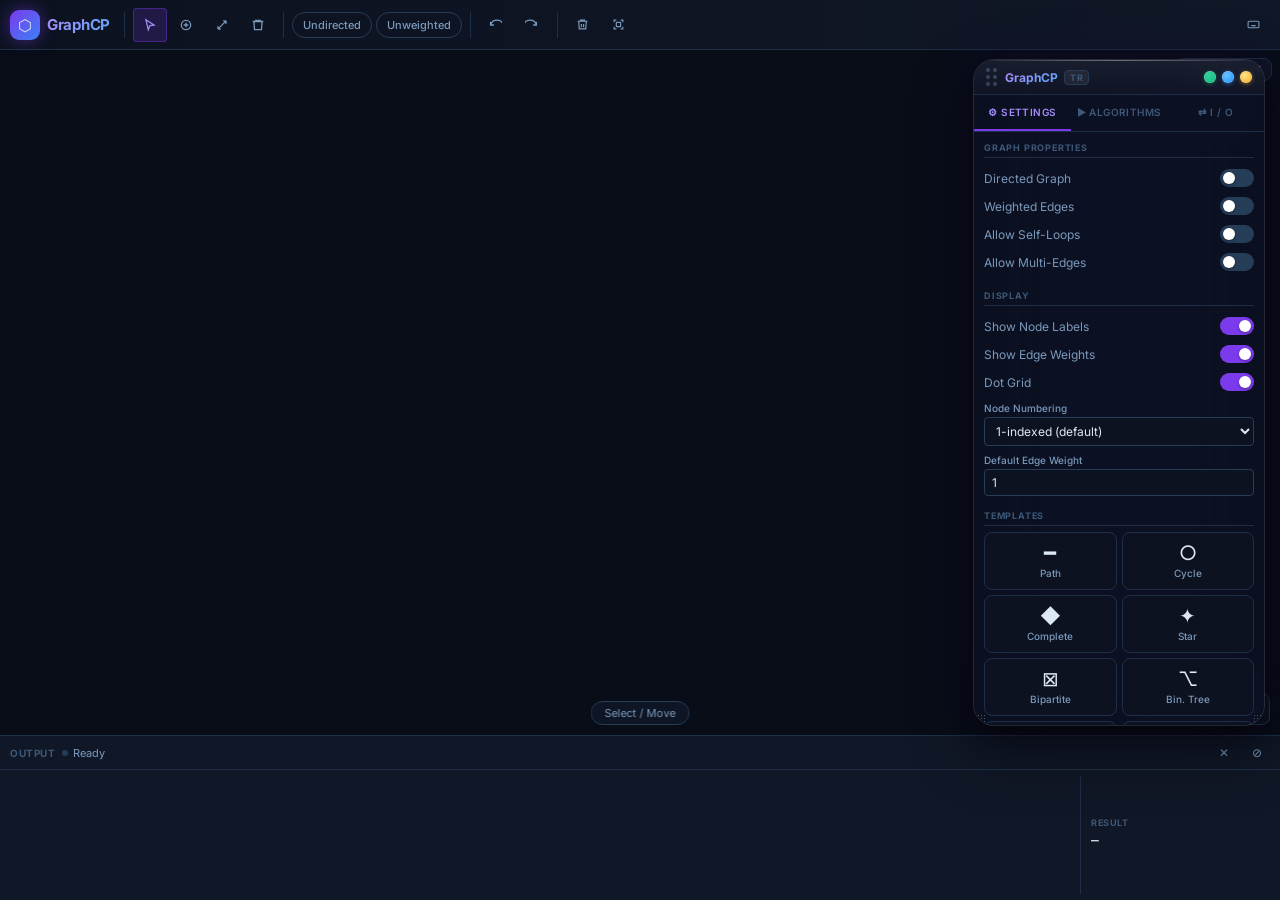
==== commit 09284bf5: "feat: add left & right horizontal expandable resize and width toggle button - Add left border handle" ====
--- a/index.html
+++ b/index.html
@@ -52,6 +52,11 @@
       <span id="corner-badge" class="corner-badge" title="Current corner">TR</span>
     </div>
     <div class="win-btns" role="group" aria-label="Window controls">
+      <button id="btn-expand-width" class="win-btn win-btn-green" title="Toggle wide / compact width" aria-label="Expand width">
+        <svg class="win-icon" viewBox="0 0 10 10" fill="none" stroke="currentColor" stroke-width="1.5" aria-hidden="true">
+          <path d="M1.5 5h7M3.5 3L1.5 5l2 2M6.5 3l2 2-2 2" stroke-linecap="round" stroke-linejoin="round"/>
+        </svg>
+      </button>
       <button id="btn-corner-cycle" class="win-btn win-btn-blue" title="Cycle corner (TR → TL → BL → BR)" aria-label="Cycle panel corner">
         <svg class="win-icon" viewBox="0 0 10 10" fill="none" stroke="currentColor" stroke-width="1.5" aria-hidden="true">
           <path d="M2 5a3 3 0 1 0 6 0 3 3 0 0 0-6 0z" stroke="none" fill="currentColor" opacity="0.6"/>
@@ -167,8 +172,10 @@
       <button class="btn btn-s btn-w" id="btn-pmat">Parse Matrix</button>
     </div>
   </div>
+  <div class="resize-handle resize-w" id="resize-w" aria-hidden="true"></div>
   <div class="resize-handle resize-e" id="resize-e" aria-hidden="true"></div>
   <div class="resize-handle resize-s" id="resize-s" aria-hidden="true"></div>
+  <div class="resize-handle resize-sw" id="resize-sw" aria-hidden="true"></div>
   <div class="resize-handle resize-se" id="resize-se" aria-hidden="true"></div>
 </div>
 <div id="cw">
--- a/main.css
+++ b/main.css
@@ -142,27 +142,27 @@
 }
 .win-btn:hover { filter: brightness(1.2); transform: scale(1.15); }
 .win-btn:active { transform: scale(0.9); }
+.win-btn-green { background: radial-gradient(circle at 40% 35%, #34d399, #10b981); box-shadow: inset 0 0 0 0.5px rgba(255,255,255,0.4), 0 1px 4px rgba(16,185,129,0.5); }
 .win-btn-blue { background: radial-gradient(circle at 40% 35%, #6bc4ff, #1a8fff); box-shadow: inset 0 0 0 0.5px rgba(255,255,255,0.4), 0 1px 4px rgba(59,158,255,0.5); }
 .win-btn-yellow { background: radial-gradient(circle at 40% 35%, #ffe484, #f5a623); box-shadow: inset 0 0 0 0.5px rgba(255,255,255,0.4), 0 1px 4px rgba(245,166,35,0.5); }
 .win-icon { width: 7px; height: 7px; opacity: 0; transition: opacity 150ms; color: rgba(0,0,0,0.7); }
 .win-btn:hover .win-icon { opacity: 1; }
 
-/* Resize handles */
+/* Resize handles — Left, Right, Bottom, SW, SE */
 .resize-handle { position: absolute; z-index: 10; transition: background 150ms; }
+.resize-w { top: 20px; left: 0; width: 6px; bottom: 20px; cursor: ew-resize; }
 .resize-e { top: 20px; right: 0; width: 6px; bottom: 20px; cursor: ew-resize; }
 .resize-s { left: 20px; bottom: 0; right: 20px; height: 6px; cursor: ns-resize; }
+.resize-sw { left: 0; bottom: 0; width: 16px; height: 16px; cursor: sw-resize; }
+.resize-sw::after { content: ''; position: absolute; left: 3px; bottom: 3px; width: 8px; height: 8px; background: radial-gradient(circle, rgba(255,255,255,0.3) 1px, transparent 1px); background-size: 3px 3px; }
 .resize-se { right: 0; bottom: 0; width: 16px; height: 16px; cursor: se-resize; }
 .resize-se::after { content: ''; position: absolute; right: 3px; bottom: 3px; width: 8px; height: 8px; background: radial-gradient(circle, rgba(255,255,255,0.3) 1px, transparent 1px); background-size: 3px 3px; }
-.resize-handle:hover, .resize-handle.resizing { background: rgba(59,158,255,0.25); border-radius: 3px; }
-
-/* Corner-flipped resize direction styles */
-#sidebar[data-corner="TL"] .resize-e { left: 0; right: auto; cursor: ew-resize; }
-#sidebar[data-corner="TL"] .resize-se { left: 0; right: auto; cursor: sw-resize; }
-#sidebar[data-corner="BR"] .resize-s { top: 0; bottom: auto; cursor: ns-resize; }
-#sidebar[data-corner="BR"] .resize-se { top: 0; bottom: auto; cursor: ne-resize; }
-#sidebar[data-corner="BL"] .resize-e { left: 0; right: auto; cursor: ew-resize; }
-#sidebar[data-corner="BL"] .resize-s { top: 0; bottom: auto; cursor: ns-resize; }
-#sidebar[data-corner="BL"] .resize-se { left: 0; right: auto; top: 0; bottom: auto; cursor: nw-resize; }
+.resize-handle:hover, .resize-handle.resizing { background: rgba(59,158,255,0.3); border-radius: 3px; }
+
+/* Expanded state class */
+#sidebar.is-expanded-width {
+  width: 480px !important;
+}
 
 /* 💧 ULTRA-REALISTIC 3D GLASS WATER DROP BUBBLE 💧 */
 #bubble {
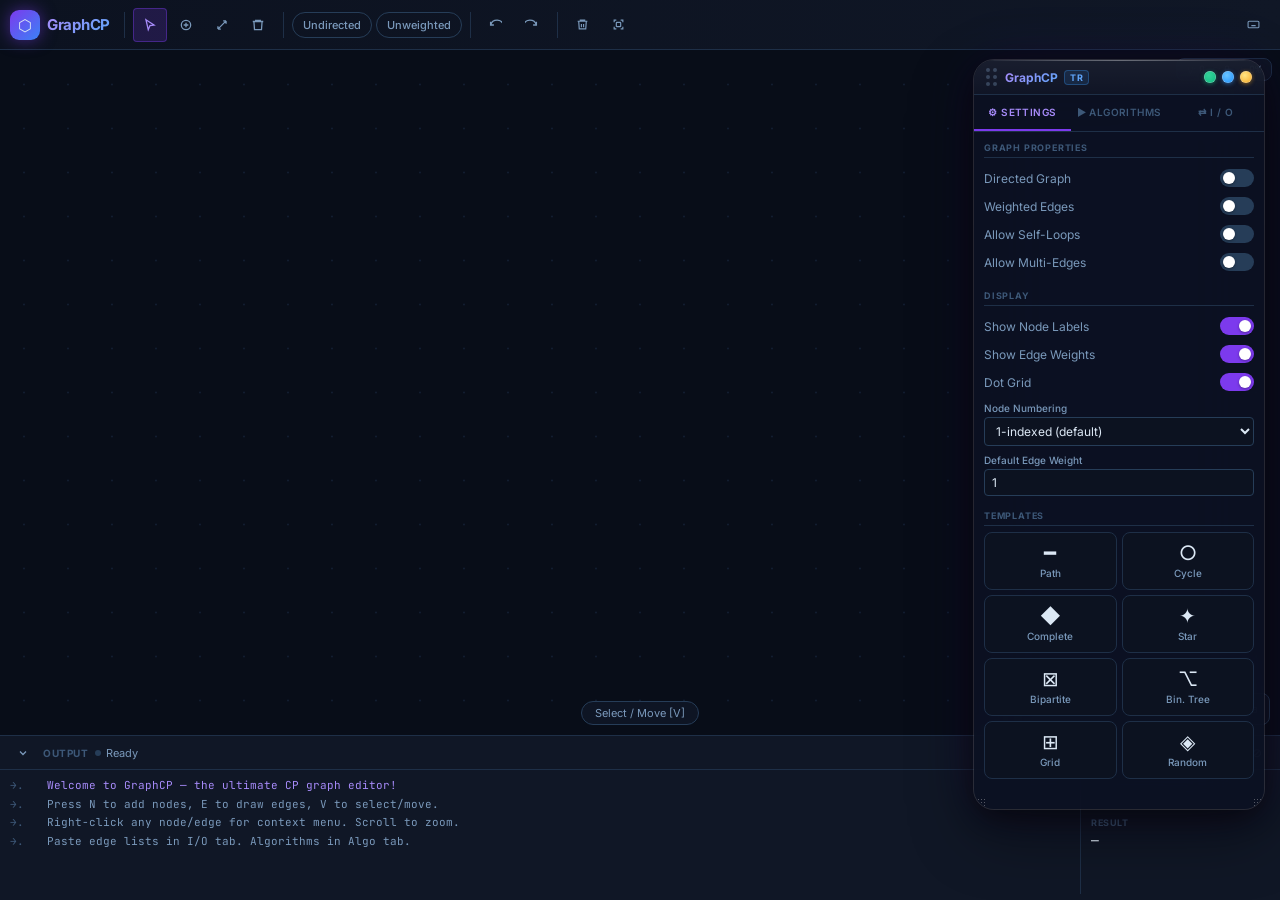
==== commit 05bf2052: "feat: make bottom output footer expandable, collapsible & vertically resizable - Add toggle collapse" ====
--- a/index.html
+++ b/index.html
@@ -195,7 +195,11 @@
 </div>
 </div>
 <div id="output">
+  <div class="resize-handle resize-n" id="out-resize-n" aria-hidden="true"></div>
   <div id="out-header">
+    <button class="tbtn" id="btn-toggle-out" title="Toggle Expand/Collapse Output Footer" style="width:26px;height:26px;font-size:10px">
+      <svg id="out-toggle-icon" width="12" height="12" viewBox="0 0 24 24" fill="none" stroke="currentColor" stroke-width="2.5" style="transition:transform 200ms ease"><path d="M6 9l6 6 6-6"/></svg>
+    </button>
     <span class="out-title">Output</span>
     <div class="status-row"><div class="sdot" id="sdot"></div><span id="stxt">Ready</span></div>
     <div class="spacer"></div>
--- a/main.css
+++ b/main.css
@@ -34,7 +34,7 @@
   right:16px;
   width:290px;
   min-width:240px;
-  max-height:calc(100vh - 235px);
+  max-height:calc(100vh - 76px);
   border-radius:20px;
   background:rgba(12, 18, 34, 0.94);
   backdrop-filter:blur(35px) saturate(180%);
@@ -369,8 +369,43 @@
 .cm-item.danger{color:var(--redL)}
 .cm-item.danger:hover{background:rgba(239,68,68,.1)}
 .cm-sep{height:1px;background:var(--border);margin:3px 0}
-#output{height:var(--output);background:var(--panel);border-top:1px solid var(--border);display:flex;flex-direction:column;flex-shrink:0}
-#out-header{height:34px;display:flex;align-items:center;padding:0 10px;border-bottom:1px solid var(--border);gap:7px}
+#output{
+  position:relative;
+  height:var(--output);
+  background:var(--panel);
+  border-top:1px solid var(--border);
+  display:flex;
+  flex-direction:column;
+  flex-shrink:0;
+  transition:height 200ms cubic-bezier(0.34, 1.4, 0.64, 1);
+}
+#output.collapsed {
+  height:34px !important;
+}
+#output.collapsed #out-body {
+  display:none !important;
+}
+#output.collapsed #out-toggle-icon {
+  transform:rotate(180deg);
+}
+#output.dragging-n {
+  transition:none !important;
+}
+
+.resize-n {
+  position:absolute;
+  top:0;
+  left:0;
+  right:0;
+  height:6px;
+  cursor:ns-resize;
+  z-index:10;
+}
+.resize-n:hover, .resize-n.resizing {
+  background:rgba(59,158,255,0.3);
+}
+
+#out-header{height:34px;display:flex;align-items:center;padding:0 10px;border-bottom:1px solid var(--border);gap:7px;user-select:none}
 .out-title{font-size:10px;font-weight:700;text-transform:uppercase;letter-spacing:.5px;color:var(--txt3)}
 .status-row{display:flex;align-items:center;gap:5px;font-size:11px;color:var(--txt2)}
 .sdot{width:6px;height:6px;border-radius:50%;background:var(--border2);transition:background .2s}
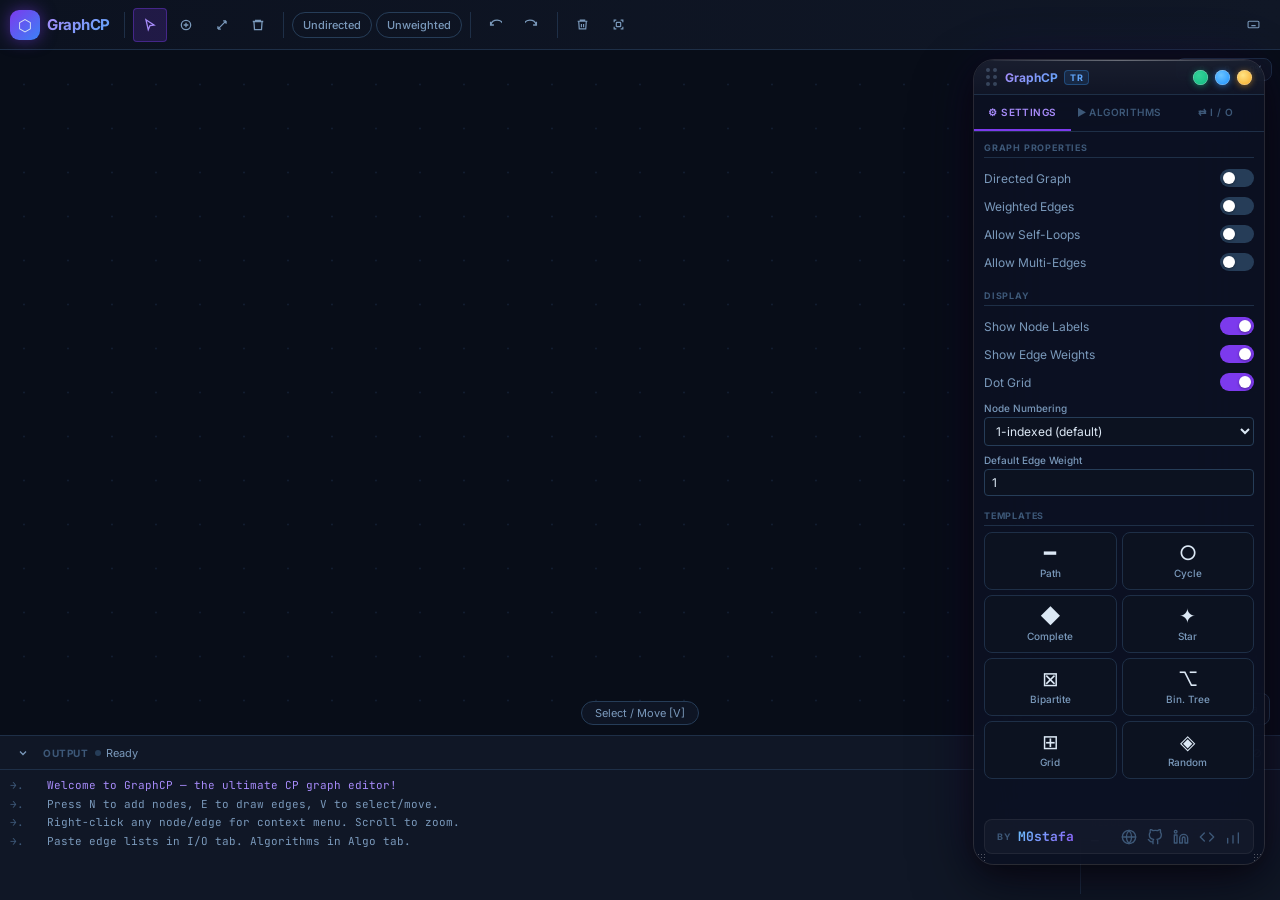
==== commit 89f97e0f: "feat: add credits footer to the sidebar with social links" ====
--- a/index.html
+++ b/index.html
@@ -172,6 +172,29 @@
       <button class="btn btn-s btn-w" id="btn-pmat">Parse Matrix</button>
     </div>
   </div>
+  <div class="credits-section">
+    <div class="credits-text">
+      <span class="credits-label">BY</span>
+      <span class="credits-name">M0stafa</span>
+    </div>
+    <div class="social-links">
+      <a href="#" target="_blank" title="Website">
+        <svg viewBox="0 0 24 24" width="16" height="16" stroke="currentColor" stroke-width="2" fill="none" stroke-linecap="round" stroke-linejoin="round"><circle cx="12" cy="12" r="10"></circle><line x1="2" y1="12" x2="22" y2="12"></line><path d="M12 2a15.3 15.3 0 0 1 4 10 15.3 15.3 0 0 1-4 10 15.3 15.3 0 0 1-4-10 15.3 15.3 0 0 1 4-10z"></path></svg>
+      </a>
+      <a href="https://github.com/mostafa-cse/" target="_blank" title="GitHub">
+        <svg viewBox="0 0 24 24" width="16" height="16" stroke="currentColor" stroke-width="2" fill="none" stroke-linecap="round" stroke-linejoin="round"><path d="M9 19c-5 1.5-5-2.5-7-3m14 6v-3.87a3.37 3.37 0 0 0-.94-2.61c3.14-.35 6.44-1.54 6.44-7A5.44 5.44 0 0 0 20 4.77 5.07 5.07 0 0 0 19.91 1S18.73.65 16 2.48a13.38 13.38 0 0 0-7 0C6.27.65 5.09 1 5.09 1A5.07 5.07 0 0 0 5 4.77a5.44 5.44 0 0 0-1.5 3.78c0 5.42 3.3 6.61 6.44 7A3.37 3.37 0 0 0 9 18.13V22"></path></svg>
+      </a>
+      <a href="https://www.linkedin.com/in/m0stafa-kamal/" target="_blank" title="LinkedIn">
+        <svg viewBox="0 0 24 24" width="16" height="16" stroke="currentColor" stroke-width="2" fill="none" stroke-linecap="round" stroke-linejoin="round"><path d="M16 8a6 6 0 0 1 6 6v7h-4v-7a2 2 0 0 0-2-2 2 2 0 0 0-2 2v7h-4v-7a6 6 0 0 1 6-6z"></path><rect x="2" y="9" width="4" height="12"></rect><circle cx="4" cy="4" r="2"></circle></svg>
+      </a>
+      <a href="https://vjudge.net/user/M00stafa" target="_blank" title="Vjudge">
+        <svg viewBox="0 0 24 24" width="16" height="16" stroke="currentColor" stroke-width="2" fill="none" stroke-linecap="round" stroke-linejoin="round"><polyline points="16 18 22 12 16 6"></polyline><polyline points="8 6 2 12 8 18"></polyline></svg>
+      </a>
+      <a href="https://codeforces.com/profile/...-_-..." target="_blank" title="Codeforces">
+        <svg viewBox="0 0 24 24" width="16" height="16" stroke="currentColor" stroke-width="2" fill="none" stroke-linecap="round" stroke-linejoin="round"><path d="M4 14v7M12 10v11M20 6v15"></path></svg>
+      </a>
+    </div>
+  </div>
   <div class="resize-handle resize-w" id="resize-w" aria-hidden="true"></div>
   <div class="resize-handle resize-e" id="resize-e" aria-hidden="true"></div>
   <div class="resize-handle resize-s" id="resize-s" aria-hidden="true"></div>
--- a/main.css
+++ b/main.css
@@ -134,18 +134,18 @@
 .corner-badge.active { color: var(--blueL); background: rgba(59,158,255,0.12); border-color: rgba(59,158,255,0.3); }
 
 /* Window buttons */
-.win-btns { display: flex; gap: 6px; align-items: center; }
+.win-btns { display: flex; gap: 7px; align-items: center; }
 .win-btn {
-  width: 12px; height: 12px; border-radius: 50%; position: relative;
+  width: 15px; height: 15px; border-radius: 50%; position: relative;
   display: flex; align-items: center; justify-content: center;
-  border: none; cursor: pointer; transition: transform 150ms, filter 150ms;
-}
-.win-btn:hover { filter: brightness(1.2); transform: scale(1.15); }
+  border: none; cursor: pointer; transition: transform 150ms, filter 150ms, box-shadow 150ms;
+}
+.win-btn:hover { filter: brightness(1.25); transform: scale(1.15); }
 .win-btn:active { transform: scale(0.9); }
-.win-btn-green { background: radial-gradient(circle at 40% 35%, #34d399, #10b981); box-shadow: inset 0 0 0 0.5px rgba(255,255,255,0.4), 0 1px 4px rgba(16,185,129,0.5); }
-.win-btn-blue { background: radial-gradient(circle at 40% 35%, #6bc4ff, #1a8fff); box-shadow: inset 0 0 0 0.5px rgba(255,255,255,0.4), 0 1px 4px rgba(59,158,255,0.5); }
-.win-btn-yellow { background: radial-gradient(circle at 40% 35%, #ffe484, #f5a623); box-shadow: inset 0 0 0 0.5px rgba(255,255,255,0.4), 0 1px 4px rgba(245,166,35,0.5); }
-.win-icon { width: 7px; height: 7px; opacity: 0; transition: opacity 150ms; color: rgba(0,0,0,0.7); }
+.win-btn-green { background: radial-gradient(circle at 40% 35%, #34d399, #10b981); box-shadow: inset 0 0 0 0.5px rgba(255,255,255,0.45), 0 1px 6px rgba(16,185,129,0.55); }
+.win-btn-blue { background: radial-gradient(circle at 40% 35%, #6bc4ff, #1a8fff); box-shadow: inset 0 0 0 0.5px rgba(255,255,255,0.45), 0 1px 6px rgba(59,158,255,0.55); }
+.win-btn-yellow { background: radial-gradient(circle at 40% 35%, #ffe484, #f5a623); box-shadow: inset 0 0 0 0.5px rgba(255,255,255,0.45), 0 1px 6px rgba(245,166,35,0.55); }
+.win-icon { width: 9px; height: 9px; opacity: 0; transition: opacity 150ms; color: rgba(0,0,0,0.75); }
 .win-btn:hover .win-icon { opacity: 1; }
 
 /* Resize handles — Left, Right, Bottom, SW, SE */
@@ -456,3 +456,50 @@
 ::-webkit-scrollbar{width:3px;height:3px}
 ::-webkit-scrollbar-track{background:transparent}
 ::-webkit-scrollbar-thumb{background:var(--border2);border-radius:2px}
+
+/* --- Credits Section --- */
+.credits-section {
+  display: flex;
+  align-items: center;
+  justify-content: space-between;
+  padding: 8px 12px;
+  margin: 10px;
+  background: rgba(255, 255, 255, 0.03);
+  border: 1px solid rgba(255, 255, 255, 0.06);
+  border-radius: 8px;
+}
+.credits-text {
+  display: flex;
+  align-items: center;
+  gap: 6px;
+}
+.credits-label {
+  font-size: 9px;
+  font-weight: 700;
+  text-transform: uppercase;
+  color: var(--txt3);
+  letter-spacing: 1px;
+}
+.credits-name {
+  font-size: 13px;
+  font-weight: 700;
+  background: linear-gradient(135deg, #6bc4ff, #8b5cf6);
+  -webkit-background-clip: text;
+  -webkit-text-fill-color: transparent;
+  font-family: var(--mono);
+}
+.social-links {
+  display: flex;
+  gap: 10px;
+}
+.social-links a {
+  color: var(--txt3);
+  display: flex;
+  align-items: center;
+  justify-content: center;
+  transition: color 0.15s, transform 0.15s;
+}
+.social-links a:hover {
+  color: var(--txt);
+  transform: scale(1.1);
+}
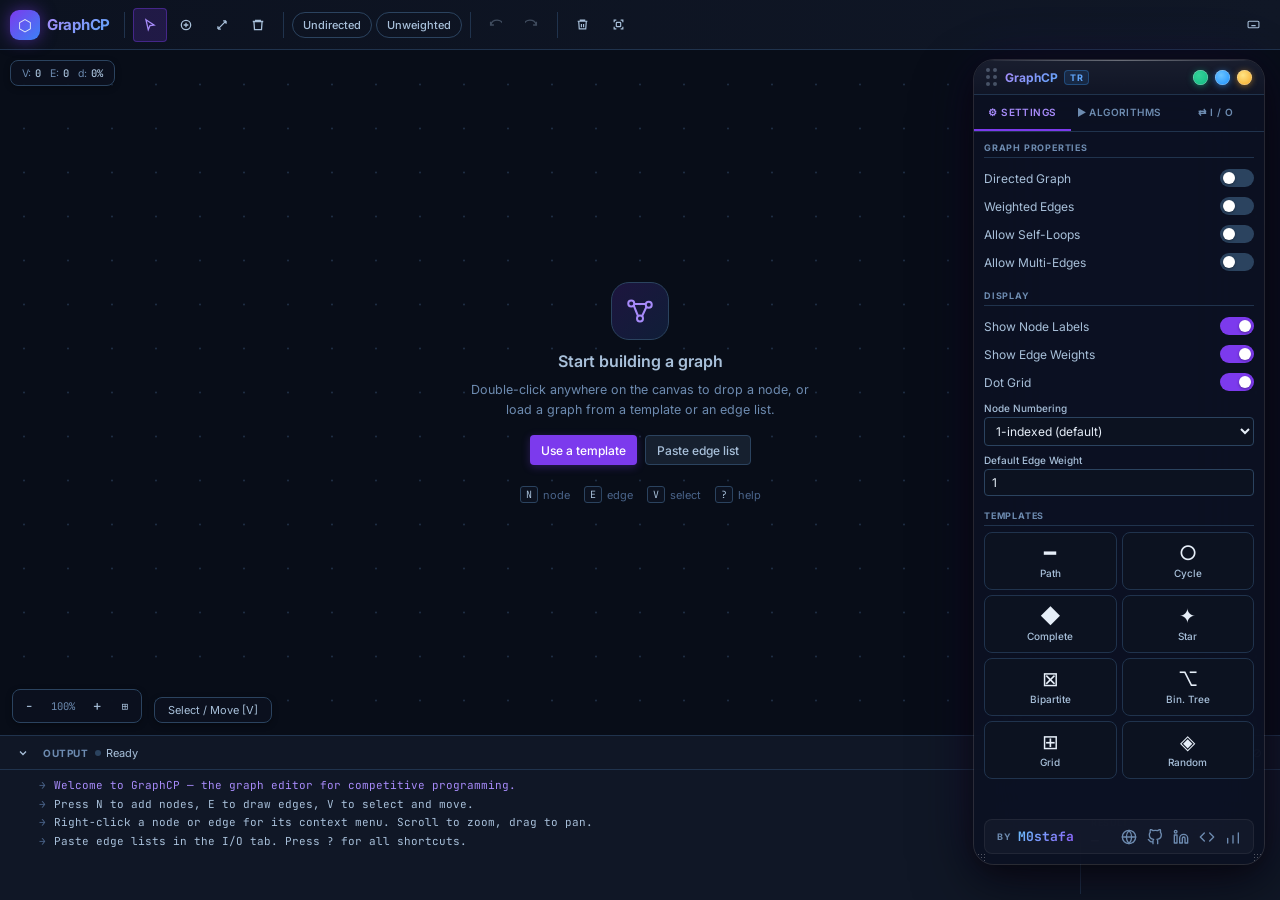
==== commit 6afcdd23: "feat: UI/UX overhaul — rendering, playback and input fixes Builds on the floating-panel work; the gl" ====
--- a/index.html
+++ b/index.html
@@ -3,9 +3,11 @@
 <head>
 <meta charset="UTF-8">
 <meta name="viewport" content="width=device-width, initial-scale=1.0">
+<meta name="color-scheme" content="dark">
 <title>GraphCP — Graph Editor for Competitive Programming</title>
 <meta name="description" content="The ultimate graph editor for competitive programming. Visualize BFS, DFS, Dijkstra, Kruskal MST, bridges, SCC, topological sort and more with step-by-step animation.">
 <link rel="preconnect" href="https://fonts.googleapis.com">
+<link rel="preconnect" href="https://fonts.gstatic.com" crossorigin>
 <link href="https://fonts.googleapis.com/css2?family=Inter:wght@300;400;500;600;700&family=JetBrains+Mono:wght@400;500;600&display=swap" rel="stylesheet">
 <link rel="stylesheet" href="main.css">
 </head>
@@ -130,22 +132,11 @@
     </div>
     <div class="sec" id="algo-params">
       <div class="sec-h">Parameters</div>
-      <div class="field" id="p-src"><label>Source Node</label><select id="sel-src"></select></div>
-      <div class="field gone" id="p-dst"><label>Destination Node</label><select id="sel-dst"></select></div>
-      <div class="sp-row"><label>Speed</label><input type="range" id="spd-sl" min="1" max="10" value="5"><span id="spd-val" style="font-size:10px;color:var(--txt3);min-width:25px;font-family:var(--mono)">5x</span></div>
+      <div id="algo-info"><div class="ai-name">No algorithm selected</div><div class="ai-note">Pick one above to see its complexity and requirements.</div></div>
+      <div class="field" id="p-src"><label for="sel-src">Source Node</label><select id="sel-src"></select></div>
+      <div class="field gone" id="p-dst"><label for="sel-dst">Destination Node</label><select id="sel-dst"></select></div>
+      <div class="sp-row"><label for="spd-sl">Speed</label><input type="range" id="spd-sl" min="1" max="10" value="5"><span id="spd-val" style="font-size:10.5px;color:var(--txt3);min-width:26px;font-family:var(--mono)">5x</span></div>
       <button class="btn btn-p btn-w" id="btn-run">&#9654; Run Algorithm</button>
-    </div>
-    <div class="sec gone" id="anim-sec">
-      <div class="sec-h">Animation</div>
-      <div class="anim-bar">
-        <button class="abtn" id="a-first">&#9198;</button>
-        <button class="abtn" id="a-prev">&#9194;</button>
-        <button class="abtn play" id="a-play">&#9654;</button>
-        <button class="abtn" id="a-next">&#9193;</button>
-        <button class="abtn" id="a-last">&#9197;</button>
-      </div>
-      <div class="step-ctr" id="step-ctr">Step 0 / 0</div>
-      <button class="btn btn-s btn-w" style="margin-top:6px" id="btn-rst">&#8634; Reset</button>
     </div>
   </div>
   <div class="spanel gone" id="tab-io">
@@ -163,7 +154,8 @@
         <div class="exp-item"><div><div class="exp-nm">C++ Adj List</div><div class="exp-desc">vector&lt;pair&gt; adj[]</div></div><button class="exp-copy" data-exp="cpp">Copy</button></div>
         <div class="exp-item"><div><div class="exp-nm">Python Adj List</div><div class="exp-desc">dict of lists</div></div><button class="exp-copy" data-exp="py">Copy</button></div>
         <div class="exp-item"><div><div class="exp-nm">DOT (Graphviz)</div><div class="exp-desc">digraph / graph</div></div><button class="exp-copy" data-exp="dot">Copy</button></div>
-        <div class="exp-item"><div><div class="exp-nm">PNG Image</div><div class="exp-desc">Save canvas as PNG</div></div><button class="exp-copy" data-exp="png">Save</button></div>
+        <div class="exp-item"><div><div class="exp-nm">JSON</div><div class="exp-desc">Full graph + positions</div></div><button class="exp-copy" data-exp="json">Copy</button></div>
+        <div class="exp-item"><div><div class="exp-nm">PNG Image</div><div class="exp-desc">Whole graph @2x</div></div><button class="exp-copy" data-exp="png">Save</button></div>
       </div>
     </div>
     <div class="sec">
@@ -202,19 +194,36 @@
   <div class="resize-handle resize-se" id="resize-se" aria-hidden="true"></div>
 </div>
 <div id="cw">
-  <canvas id="canvas"></canvas>
-  <div id="gstats"><div class="gstat">V: <span class="gstat-val" id="sv">0</span></div><div class="gstat">E: <span class="gstat-val" id="se">0</span></div><div class="gstat">d: <span class="gstat-val" id="sd">0%</span></div></div>
-  <div id="legend">
-    <div class="leg-row"><div class="leg-dot" style="background:#3b82f6"></div>Start / Source</div>
-    <div class="leg-row"><div class="leg-dot" style="background:#ef4444"></div>End / Bridge</div>
-    <div class="leg-row"><div class="leg-dot" style="background:#f59e0b"></div>Current / Active</div>
-    <div class="leg-row"><div class="leg-dot" style="background:#7c3aed"></div>Visited / Queued</div>
-    <div class="leg-row"><div class="leg-dot" style="background:#10b981"></div>Path / MST</div>
-    <div class="leg-row"><div class="leg-dot" style="background:#60a5fa"></div>Bipartite A</div>
-    <div class="leg-row"><div class="leg-dot" style="background:#86efac"></div>Bipartite B</div>
-  </div>
-  <div id="mode-lbl">Select / Move</div>
-  <div id="zbar"><button class="zbtn" id="z-out">&minus;</button><span id="zlbl">100%</span><button class="zbtn" id="z-in">+</button><button class="zbtn" id="z-fit" style="font-size:10px">&#8862;</button></div>
+  <canvas id="canvas" aria-label="Graph canvas"></canvas>
+  <div id="empty">
+    <div class="empty-ico"><svg width="30" height="30" viewBox="0 0 24 24" fill="none" stroke="currentColor" stroke-width="1.6"><circle cx="5" cy="6" r="2.4"/><circle cx="19" cy="7" r="2.4"/><circle cx="12" cy="18" r="2.4"/><path d="M6.9 7.4L10.4 16M17.2 8.6L13.7 16M7.4 6.3h9.2"/></svg></div>
+    <div class="empty-t">Start building a graph</div>
+    <div class="empty-s">Double-click anywhere on the canvas to drop a node, or load a graph from a template or an edge list.</div>
+    <div class="empty-acts">
+      <button class="btn btn-p" id="e-tmpl">Use a template</button>
+      <button class="btn btn-s" id="e-paste">Paste edge list</button>
+    </div>
+    <div class="empty-keys"><span><kbd>N</kbd> node</span><span><kbd>E</kbd> edge</span><span><kbd>V</kbd> select</span><span><kbd>?</kbd> help</span></div>
+  </div>
+  <div id="gstats" class="ov"><div class="gstat">V: <span class="gstat-val" id="sv">0</span></div><div class="gstat">E: <span class="gstat-val" id="se">0</span></div><div class="gstat">d: <span class="gstat-val" id="sd">0%</span></div></div>
+  <div id="legend" class="ov" aria-label="Colour legend"></div>
+  <div id="mode-lbl" class="ov">Select / Move</div>
+  <div id="transport" class="ov gone" role="group" aria-label="Animation playback">
+    <span class="tp-badge" id="tp-name">BFS</span>
+    <div class="tp-btns">
+      <button class="tpb" id="tp-first" title="First step [Home]" aria-label="First step"><svg width="14" height="14" viewBox="0 0 24 24" fill="currentColor"><path d="M7 5h2v14H7zM20 5v14l-10-7z"/></svg></button>
+      <button class="tpb" id="tp-prev" title="Previous step [&larr;]" aria-label="Previous step"><svg width="14" height="14" viewBox="0 0 24 24" fill="currentColor"><path d="M16 5v14l-10-7z"/></svg></button>
+      <button class="tpb main" id="tp-play" title="Play / Pause [Space]" aria-label="Play or pause"><svg width="15" height="15" viewBox="0 0 24 24" fill="currentColor"><path d="M8 5l11 7-11 7z"/></svg></button>
+      <button class="tpb" id="tp-next" title="Next step [&rarr;]" aria-label="Next step"><svg width="14" height="14" viewBox="0 0 24 24" fill="currentColor"><path d="M8 5v14l10-7z"/></svg></button>
+      <button class="tpb" id="tp-last" title="Last step [End]" aria-label="Last step"><svg width="14" height="14" viewBox="0 0 24 24" fill="currentColor"><path d="M15 5h2v14h-2zM4 5v14l10-7z"/></svg></button>
+    </div>
+    <input type="range" id="tp-seek" min="0" max="0" value="0" aria-label="Seek to step">
+    <span class="tp-ctr" id="tp-ctr">0 / 0</span>
+    <div class="tp-sep"></div>
+    <div class="tp-sp"><span>Speed</span><input type="range" id="tp-spd" min="1" max="10" value="5" aria-label="Playback speed"></div>
+    <button class="tpb" id="tp-close" title="Reset &amp; close [Esc]" aria-label="Reset and close">&#10005;</button>
+  </div>
+  <div id="zbar" class="ov"><button class="zbtn" id="z-out" title="Zoom out" aria-label="Zoom out">&minus;</button><span id="zlbl">100%</span><button class="zbtn" id="z-in" title="Zoom in" aria-label="Zoom in">+</button><button class="zbtn" id="z-fit" title="Fit view [F]" aria-label="Fit view" style="font-size:11px">&#8862;</button></div>
 </div>
 </div>
 <div id="output">
@@ -229,7 +238,7 @@
     <button class="tbtn" id="btn-clr-out" title="Clear" style="width:26px;height:26px;font-size:12px">&#10005;</button>
     <button class="tbtn" id="btn-cpy-out" title="Copy" style="width:26px;height:26px;font-size:12px">&#8856;</button>
   </div>
-  <div id="out-body"><div id="out-log"></div><div id="out-res"><div class="res-lbl">Result</div><div class="res-val" id="rval">&mdash;</div><div class="res-sub" id="rsub"></div></div></div>
+  <div id="out-body"><div id="out-log" role="log" aria-live="polite"></div><div id="out-res"><div class="res-lbl">Result</div><div class="res-val" id="rval">&mdash;</div><div class="res-sub" id="rsub"></div></div></div>
 </div>
 <div id="wtip"><input type="number" id="win" value="1" min="-9999" max="9999"><button class="btn btn-p wbtn" id="wok">OK</button><button class="btn btn-s wbtn" id="wcancel">&#10005;</button></div>
 <div id="ctxm">
@@ -240,8 +249,8 @@
   <div class="cm-sep"></div>
   <div class="cm-item danger" id="cm-del">&#128465; Delete</div>
 </div>
-<div id="overlay"><div class="modal"><div class="modal-h"><span class="modal-title" id="modal-t">Title</span><button class="modal-x" id="modal-x">&#10005;</button></div><div class="modal-b" id="modal-b"></div></div></div>
-<div id="toast"></div>
+<div id="overlay" role="dialog" aria-modal="true" aria-labelledby="modal-t"><div class="modal"><div class="modal-h"><span class="modal-title" id="modal-t">Title</span><button class="modal-x" id="modal-x" aria-label="Close dialog">&#10005;</button></div><div class="modal-b" id="modal-b"></div></div></div>
+<div id="toasts" role="status" aria-live="polite"></div>
 
 <!-- 💧 ULTRA-REALISTIC 3D WATER DROP BUBBLE 💧 -->
 <button id="bubble" class="bubble" aria-label="Expand GraphCP panel" title="Click to expand panel">
--- a/main.css
+++ b/main.css
@@ -1,7 +1,8 @@
 :root{
   --bg:#080d18;--bg2:#0c1220;--panel:#101726;--panel2:#16202f;--panel3:#1c293d;
-  --border:#1e2f47;--border2:#263d58;--border3:#3a5275;
-  --txt:#dce8f5;--txt2:#7a99bb;--txt3:#3d5878;
+  --border:#20334d;--border2:#2b435f;--border3:#3f5c82;
+  /* txt2/txt3 raised to clear 4.5:1 on --panel; txt4 is for decorative text only */
+  --txt:#e6eef8;--txt2:#a8c0da;--txt3:#6d8bb0;--txt4:#4a648a;
   --accent:#7c3aed;--accentL:#a78bfa;--blue:#3b82f6;--blueL:#60a5fa;
   --green:#10b981;--greenL:#34d399;--orange:#f59e0b;--orangeL:#fbbf24;
   --red:#ef4444;--redL:#f87171;--teal:#14b8a6;
@@ -326,12 +327,11 @@
 .sp-row label{font-size:11px;color:var(--txt2);white-space:nowrap}
 input[type="range"]{-webkit-appearance:none;flex:1;height:3px;background:var(--border2);border-radius:2px;outline:none;cursor:pointer}
 input[type="range"]::-webkit-slider-thumb{-webkit-appearance:none;width:13px;height:13px;border-radius:50%;background:var(--accent);cursor:pointer;box-shadow:0 0 6px rgba(124,58,237,.5)}
-.anim-bar{display:flex;align-items:center;justify-content:center;gap:5px;margin-top:8px}
-.abtn{width:28px;height:28px;border:1px solid var(--border2);border-radius:50%;background:var(--panel2);color:var(--txt2);cursor:pointer;display:flex;align-items:center;justify-content:center;font-size:12px;transition:all .12s}
-.abtn:hover{border-color:var(--accent);color:var(--accentL)}
-.abtn.play{width:34px;height:34px;background:var(--accent);border-color:var(--accent);color:#fff;font-size:14px;box-shadow:0 0 12px rgba(124,58,237,.4)}
-.abtn.play:hover{background:#6d28d9}
-.step-ctr{font-size:10px;color:var(--txt3);font-family:var(--mono);text-align:center;margin-top:5px}
+/* Playback moved out of the sidebar into #transport over the canvas. */
+#algo-info{background:var(--bg2);border:1px solid var(--border);border-radius:var(--r1);padding:8px 10px;margin-bottom:10px}
+.ai-name{font-size:12.5px;font-weight:600;color:var(--txt)}
+.ai-cx{font-family:var(--mono);font-size:10.5px;color:var(--accentL);margin-top:2px}
+.ai-note{font-size:10.5px;color:var(--txt3);margin-top:3px;line-height:1.45}
 .tmpl-grid{display:grid;grid-template-columns:1fr 1fr;gap:5px}
 .tmpl-item{border:1px solid var(--border);border-radius:var(--r2);padding:10px 6px;text-align:center;cursor:pointer;transition:all .15s;background:var(--bg2)}
 .tmpl-item:hover{border-color:var(--accent);background:rgba(124,58,237,.06);transform:translateY(-1px)}
@@ -349,19 +349,48 @@
 #canvas.m-node{cursor:crosshair}
 #canvas.m-edge{cursor:cell}
 #canvas.m-del{cursor:not-allowed}
-#canvas.m-panning{cursor:grabbing}
-#gstats{position:absolute;top:8px;right:8px;display:flex;gap:7px;background:rgba(16,23,38,.88);backdrop-filter:blur(8px);border:1px solid var(--border);border-radius:var(--r2);padding:4px 10px;font-size:10px;color:var(--txt3);pointer-events:none}
-.gstat{display:flex;align-items:center;gap:3px}
+#canvas.m-grab{cursor:grab}
+#canvas.m-panning,#canvas.m-dragging{cursor:grabbing}
+/* shared glass treatment for every canvas overlay */
+.ov{position:absolute;background:rgba(12,18,32,.86);backdrop-filter:blur(10px);-webkit-backdrop-filter:blur(10px);border:1px solid var(--border2);border-radius:var(--r2);box-shadow:0 2px 6px rgba(0,0,0,.3)}
+/* Canvas overlays hug the LEFT edge: the floating panel docks top-right by
+   default and would otherwise sit on top of the stats and zoom controls. */
+#gstats{top:10px;left:10px;display:flex;gap:9px;padding:5px 11px;font-size:10.5px;color:var(--txt3);pointer-events:none}
+.gstat{display:flex;align-items:center;gap:4px}
 .gstat-val{color:var(--txt2);font-family:var(--mono);font-weight:500}
-#legend{position:absolute;top:8px;left:8px;background:rgba(16,23,38,.9);backdrop-filter:blur(8px);border:1px solid var(--border);border-radius:var(--r2);padding:7px 10px;display:none;flex-direction:column;gap:4px}
+#legend{top:48px;left:10px;padding:8px 11px;display:none;flex-direction:column;gap:5px;max-width:210px;pointer-events:none}
 #legend.show{display:flex}
-.leg-row{display:flex;align-items:center;gap:6px;font-size:10px;color:var(--txt3)}
-.leg-dot{width:8px;height:8px;border-radius:50%;flex-shrink:0}
-#mode-lbl{position:absolute;bottom:10px;left:50%;transform:translateX(-50%);background:rgba(16,23,38,.9);backdrop-filter:blur(8px);border:1px solid var(--border2);border-radius:20px;padding:4px 13px;font-size:11px;color:var(--txt2);pointer-events:none;white-space:nowrap}
-#zbar{position:absolute;bottom:10px;right:10px;display:flex;align-items:center;gap:2px;background:rgba(16,23,38,.9);backdrop-filter:blur(8px);border:1px solid var(--border2);border-radius:var(--r2);padding:3px}
-.zbtn{width:24px;height:24px;border:none;border-radius:var(--r1);background:transparent;color:var(--txt2);cursor:pointer;display:flex;align-items:center;justify-content:center;font-size:14px;font-family:var(--mono);transition:all .12s}
+.leg-h{font-size:9px;font-weight:700;text-transform:uppercase;letter-spacing:.7px;color:var(--txt4);margin-bottom:1px}
+.leg-row{display:flex;align-items:center;gap:7px;font-size:10.5px;color:var(--txt2)}
+.leg-dot{width:9px;height:9px;border-radius:50%;flex-shrink:0;border:1.5px solid}
+.leg-line{width:14px;height:0;border-top:2.5px solid;flex-shrink:0}
+#zbar{bottom:12px;left:12px;display:flex;align-items:center;gap:2px;padding:3px}
+#mode-lbl{bottom:12px;left:154px;padding:5px 13px;font-size:11px;color:var(--txt2);pointer-events:none;white-space:nowrap}
+.zbtn{width:26px;height:26px;border:none;border-radius:var(--r1);background:transparent;color:var(--txt2);cursor:pointer;display:flex;align-items:center;justify-content:center;font-size:14px;font-family:var(--mono);transition:background .12s,color .12s}
 .zbtn:hover{background:var(--panel3);color:var(--txt)}
-#zlbl{font-size:10px;color:var(--txt3);font-family:var(--mono);min-width:35px;text-align:center}
+#zlbl{font-size:10.5px;color:var(--txt3);font-family:var(--mono);min-width:38px;text-align:center}
+/* ---------- empty state ---------- */
+#empty{position:absolute;inset:0;display:flex;flex-direction:column;align-items:center;justify-content:center;gap:9px;pointer-events:none;text-align:center;padding:20px}
+.empty-ico{width:58px;height:58px;border-radius:18px;background:linear-gradient(135deg,rgba(124,58,237,.18),rgba(59,130,246,.14));border:1px solid var(--border2);display:flex;align-items:center;justify-content:center;color:var(--accentL);margin-bottom:2px}
+.empty-t{font-size:16px;font-weight:600;color:var(--txt2)}
+.empty-s{font-size:12.5px;color:var(--txt3);max-width:340px;line-height:1.6}
+.empty-acts{display:flex;gap:8px;margin-top:6px;pointer-events:auto}
+.empty-keys{display:flex;gap:14px;margin-top:12px;font-size:11px;color:var(--txt4);flex-wrap:wrap;justify-content:center}
+.empty-keys span{display:flex;align-items:center;gap:5px}
+/* ---------- playback transport ---------- */
+#transport{bottom:12px;left:50%;transform:translateX(-50%);display:flex;align-items:center;gap:10px;padding:7px 10px;box-shadow:0 10px 30px rgba(0,0,0,.45);max-width:calc(100% - 150px);z-index:20}
+.tp-badge{font-size:10px;font-weight:700;letter-spacing:.5px;text-transform:uppercase;color:var(--accentL);background:rgba(124,58,237,.16);border:1px solid rgba(124,58,237,.35);padding:3px 8px;border-radius:20px;white-space:nowrap;flex-shrink:0}
+.tp-btns{display:flex;align-items:center;gap:3px;flex-shrink:0}
+.tpb{width:28px;height:28px;border:none;border-radius:50%;background:transparent;color:var(--txt2);cursor:pointer;display:flex;align-items:center;justify-content:center;transition:background .12s,color .12s}
+.tpb:hover{background:var(--panel3);color:var(--txt)}
+.tpb.main{width:34px;height:34px;background:var(--accent);color:#fff;box-shadow:0 0 14px rgba(124,58,237,.45)}
+.tpb.main:hover{background:#6d28d9}
+#tp-seek{flex:1;min-width:110px}
+.tp-ctr{font-size:10.5px;color:var(--txt2);font-family:var(--mono);white-space:nowrap;min-width:62px;text-align:center;flex-shrink:0}
+.tp-sp{display:flex;align-items:center;gap:6px;font-size:10px;color:var(--txt3);flex-shrink:0}
+.tp-sp input[type="range"]{width:58px;flex:none}
+.tp-sep{width:1px;height:20px;background:var(--border2);flex-shrink:0}
+@media (max-width:1000px){.tp-sp,.tp-sep,.tp-badge{display:none}}
 #ctxm{position:fixed;background:var(--panel);border:1px solid var(--border2);border-radius:var(--r2);padding:3px;box-shadow:0 8px 24px rgba(0,0,0,.5);z-index:500;min-width:155px;display:none}
 #ctxm.show{display:block}
 .cm-item{display:flex;align-items:center;gap:8px;padding:6px 10px;border-radius:4px;font-size:12px;cursor:pointer;color:var(--txt2);transition:all .1s}
@@ -417,8 +446,9 @@
 #out-log{flex:1;overflow-y:auto;font-family:var(--mono);font-size:11px;color:var(--txt2);line-height:1.7}
 #out-log::-webkit-scrollbar{width:3px}
 #out-log::-webkit-scrollbar-thumb{background:var(--border2);border-radius:2px}
-.log-row{display:flex;gap:7px}
-.log-n{color:var(--txt3);min-width:30px}
+.log-row{display:flex;gap:8px;padding:0 4px;border-radius:3px}
+.log-row.cur{background:rgba(124,58,237,.14);box-shadow:inset 2px 0 0 var(--accentL)}
+.log-n{color:var(--txt4);min-width:32px;text-align:right;flex-shrink:0}
 .log-t{color:var(--txt2)}
 .log-t.hl{color:var(--accentL)}
 .log-t.ok{color:var(--greenL)}
@@ -448,11 +478,16 @@
 .tmf{display:flex;flex-direction:column;gap:10px}
 .tmf-desc{font-size:11px;color:var(--txt3)}
 .input-row{display:flex;gap:6px}
-.input-row .field{flex:1}
-#toast{position:fixed;bottom:18px;left:50%;transform:translateX(-50%) translateY(16px);background:var(--panel2);border:1px solid var(--border2);border-radius:var(--r2);padding:7px 15px;font-size:13px;color:var(--txt);box-shadow:0 8px 24px rgba(0,0,0,.4);opacity:0;transition:all .22s;z-index:2000;pointer-events:none}
-#toast.show{opacity:1;transform:translateX(-50%) translateY(0)}
-#toast.ok{border-color:rgba(16,185,129,.4);color:var(--greenL)}
-#toast.err{border-color:rgba(239,68,68,.4);color:var(--redL)}
+.input-row .field{flex:1;margin-bottom:0}
+.modal-acts{display:flex;gap:8px;justify-content:flex-end}
+.btn-d{background:rgba(239,68,68,.14);color:var(--redL);border:1px solid rgba(239,68,68,.4)}
+.btn-d:hover{background:rgba(239,68,68,.24)}
+/* toasts stack instead of clobbering one another */
+#toasts{position:fixed;bottom:20px;left:50%;transform:translateX(-50%);display:flex;flex-direction:column-reverse;align-items:center;gap:8px;z-index:2000;pointer-events:none}
+.toast{background:var(--panel2);border:1px solid var(--border2);border-radius:var(--r2);padding:8px 16px;font-size:13px;color:var(--txt);box-shadow:0 8px 24px rgba(0,0,0,.4);opacity:0;transform:translateY(14px);transition:opacity .22s,transform .22s;white-space:nowrap}
+.toast.in{opacity:1;transform:none}
+.toast.ok{border-color:rgba(16,185,129,.45);color:var(--greenL)}
+.toast.err{border-color:rgba(239,68,68,.45);color:var(--redL)}
 ::-webkit-scrollbar{width:3px;height:3px}
 ::-webkit-scrollbar-track{background:transparent}
 ::-webkit-scrollbar-thumb{background:var(--border2);border-radius:2px}
@@ -503,3 +538,15 @@
   color: var(--txt);
   transform: scale(1.1);
 }
+
+/* ---------- result pane overflow ---------- */
+.res-val{max-height:52px;overflow-y:auto;word-break:break-word}
+.res-sub{max-height:46px;overflow-y:auto;word-break:break-word}
+
+/* ---------- accessibility ---------- */
+:focus{outline:none}
+:focus-visible{outline:2px solid var(--accentL);outline-offset:2px;border-radius:4px}
+.tbtn:disabled{opacity:.32;cursor:default;pointer-events:none}
+@media (prefers-reduced-motion:reduce){
+  *,*::before,*::after{animation-duration:.01ms!important;animation-iteration-count:1!important;transition-duration:.01ms!important}
+}
